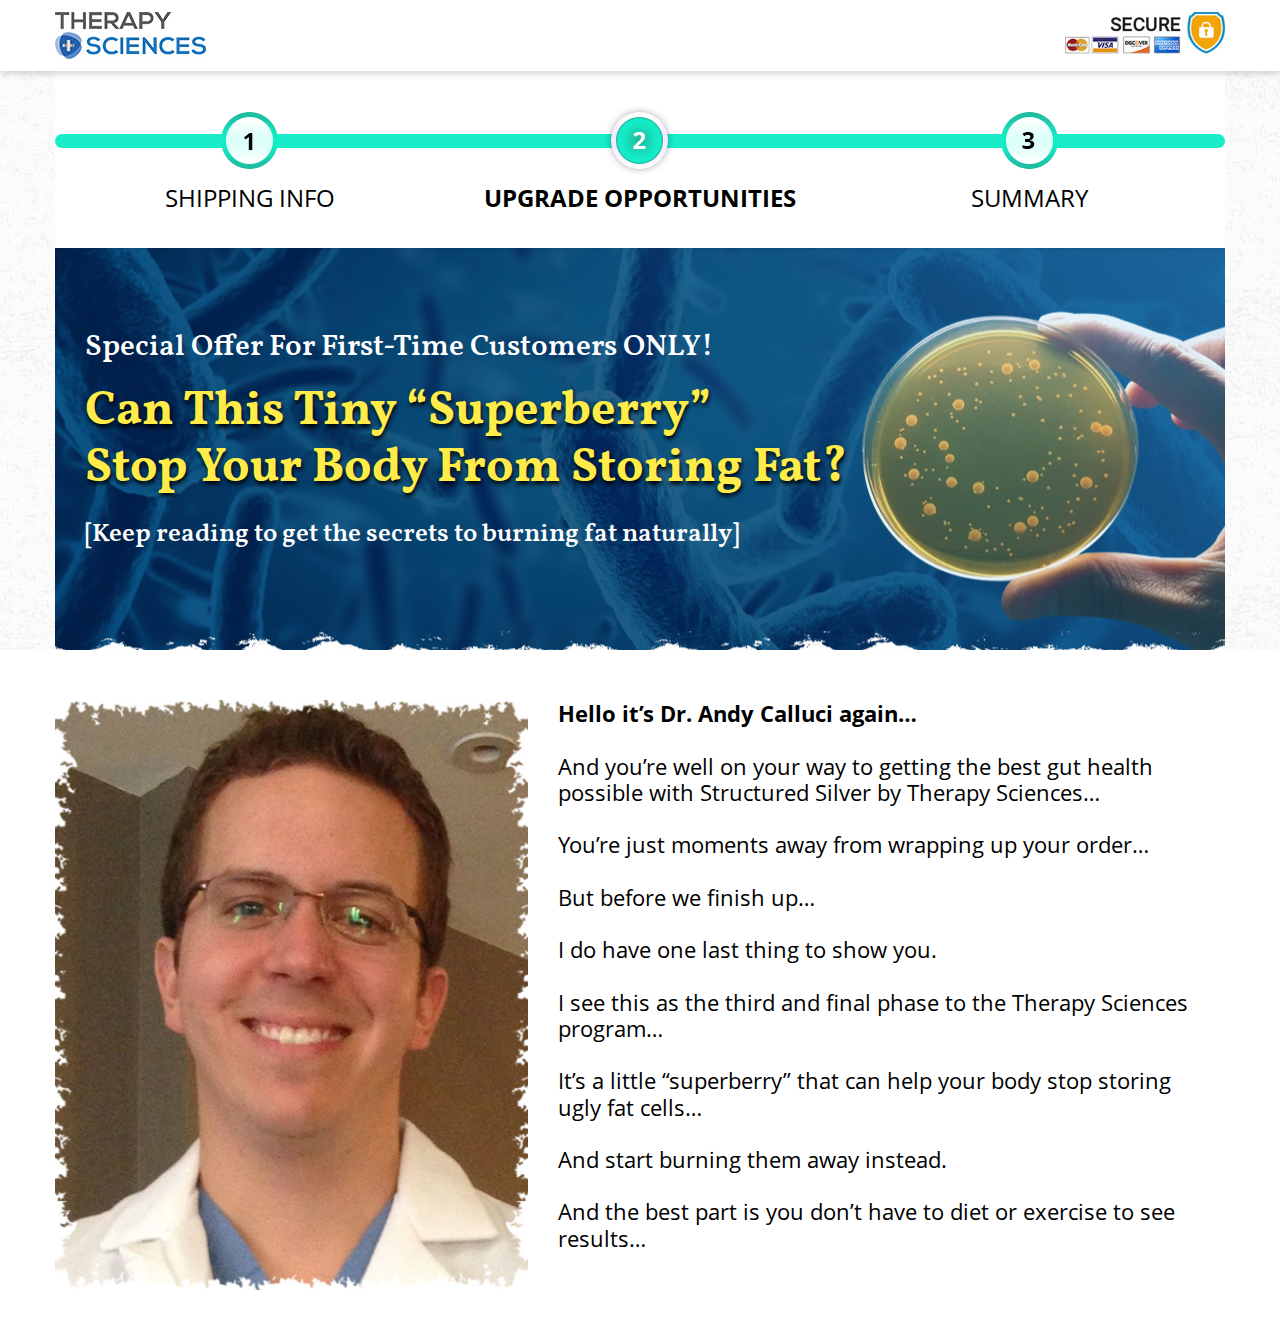
==== index-1.html @ 86eac399 "index-1 update" ====
<!DOCTYPE html>
<html>
<head>
	<title>Yacon Ease</title>
	<meta charset="utf-8">
	<meta http-equiv="X-UA-Compatible" content="IE=edge">
	<meta name="viewport" content="width=device-width, initial-scale=1">
	<meta name="robots" content="noindex,nofollow">
	<meta name="robots" content="noindex">
	<meta name="robots" content="nofollow"> 
	<link rel="icon" href="favicon.ico" type="image/x-icon">
	<link rel="stylesheet" href="assets/css/bootstrap.min.css">
	<link rel="stylesheet" href="common.css">
  <link rel="stylesheet" href="style-1.css">
  <link rel="stylesheet" href="style-2.css">
  <link rel="stylesheet" href="style-3.css">

</head>
<body> 


<header class="fl-hdr">
  <div class="container">
    <div class="row">
      <div class="col-sm-12">
        <div class="header-innr clearfix"> 
          <div class="hdr-left"> 
            <a class="hdr-logo" href="#">
              <img class="lazy" data-src="assets/images/logo.jpg" alt="Logo" src="assets/images/logo.jpg">
            </a>
          </div>
          <div class="hdr-rgt"> 
            <a class="secure-img">
              <img class="lazy" data-src="assets/images/hdr-secure-img.jpg" alt="Payment" src="assets/images/hdr-secure-img.jpg">
            </a>   
          </div> 
        </div>
      </div>
    </div>
  </div>
</header><!-- end of fl-hdr -->


<div class="fl-page-bdy-controller">


  <section class="fl-shipping-progress-bar plr-10"> 
    <div class="container">
      <div class="row">
        <div class="col-sm-12">
          <div class="fl-shipping clearfix text-center">
            <div class="fl-shipping-col">
              <img data-src="assets/images/progress-bar-img001.png" class="lazy">
              <h4>Shipping Info</h4>
            </div>
            <div class="fl-shipping-col two_sec">
              <img data-src="assets/images/progress-bar-img002.png" class="lazy">
              <h4>Upgrade Opportunities</h4>
            </div>
            <div class="fl-shipping-col">
              <img data-src="assets/images/progress-bar-img003.png" class="lazy">
              <h4>Summary</h4>
            </div>
          </div>          
        </div>        
      </div>
    </div>
  </section>

  <section class="fl-special-offer-sec"> 
    <div class="container">
      <div class="row">
        <div class="col-sm-12">
          <div class="special-offer-con-wrp">
            <div class="lazy special-offer-con" data-src="assets/images/special-offer-sec-bg.jpg"
            style="background-image: url('assets/images/special-offer-sec-bg.jpg');"> </div> 
            <div class="special-offer-dsc">
              <h4>Special Offer For First-Time Customers ONLY!</h4> 
              <h1>Can This Tiny “Superberry” <br /> Stop Your Body From Storing Fat?</h1>
              <span>[Keep reading to get the secrets to burning fat naturally]</span>               
            </div>          
          </div>  
        </div>
      </div>
    </div>
  </section><!-- end of first-time-offer-sec -->


  <section class="fl-content-sec-3-wrp plr-30">
    <div class="container">
      <div class="row">
        <div class="col-sm-12">
          <div class="fl-content-sec-3-innr clearfix">
            <div class="fl-content-sec-3-img">
              <img class="lazy" data-src="assets/images/doctor-img.jpg" src="assets/images/doctor-img.jpg">
            </div>
            <div class="fl-content-sec-3-des">
              <p><span>Hello it’s Dr. Andy Calluci again…</span></p>
              <p>And you’re well on your way to getting the best gut health possible with Structured Silver by Therapy Sciences…</p>
              <p>You’re just moments away from wrapping up your order…</p>
              <p>But before we finish up…</p>
              <p>I do have one last thing to show you.</p>
              <p>I see this as the third and final phase to the Therapy Sciences program…</p>
              <p>It’s a little “superberry” that can help your body stop storing ugly fat cells…</p>
              <p>And start burning them away instead.</p>
              <p>And the best part is you don’t have to diet or exercise to see results…</p>
            </div>
            <div class="fl-content-sec-3-full-w-des">
              
            </div>         
          </div>

        </div>
      </div>
    </div>
  </section><!-- end of fl-content-sec-3-wrp -->







</div><!-- end of fl-page-bdy-controller -->




<script src="assets/js/jquery.min.js"></script>
<script defer src="assets/js/lazyload.min.js"></script>
<script type="text/javascript">window.onload = function() {var newd1 = new LazyLoad({elements_selector: ".lazy"});}</script>
</body>
</html>
---- common.css ----
@font-face {
    font-family: 'OpenSans-Regular';
    src: url(assets/fonts/OpenSans-Regular/OpenSans-Regular.woff2) format('woff2'), 
    	 url(assets/fonts/OpenSans-Regular/OpenSans-Regular.woff) format('woff');
    font-weight: ;
    font-style: normal
}

@font-face {
    font-family: 'OpenSans-Semibold';
    src: url(assets/fonts/OpenSans-Semibold/OpenSans-Semibold.woff2) format('woff2'), 
         url(assets/fonts/OpenSans-Semibold/OpenSans-Semibold.woff) format('woff');
    font-weight: ;
    font-style: normal
}

@font-face {
    font-family: 'OpenSans-Bold';
    src: url(assets/fonts/OpenSans-Bold/OpenSans-Bold.woff2) format('woff2'), 
     	 url(assets/fonts/OpenSans-Bold/OpenSans-Bold.woff) format('woff');
    font-weight: ;
    font-style: normal
}

@font-face {
    font-family: 'Vollkorn-Semibold';
    src: url(assets/fonts/Vollkorn-Semibold/Vollkorn-Semibold.woff2) format('woff2'), 
         url(assets/fonts/Vollkorn-Semibold/Vollkorn-Semibold.woff) format('woff');
    font-weight: ;
    font-style: italic
}

@font-face {
    font-family: 'Vollkorn-Bold';
    src: url(assets/fonts/Vollkorn-Bold/Vollkorn-Bold.woff2) format('woff2'), 
    	 url(assets/fonts/Vollkorn-Bold/Vollkorn-Bold.woff) format('woff');
    font-weight: ;
    font-style: normal
}

@font-face {
    font-family: 'Merriweather-Black';
    src: url(assets/fonts/Merriweather-Black/Merriweather-Black.woff2) format('woff2'), 
    	 url(assets/fonts/Merriweather-Black/Merriweather-Black.woff) format('woff');
    font-weight: ;
    font-style: normal
}


@font-face {
    font-family: 'Barlow-Bold';
    src: url(assets/fonts/Barlow-Bold/barlow-bold-webfont.woff2) format('woff2'), 
    	 url(assets/fonts/Barlow-Bold/barlow-bold-webfont.woff) format('woff');
    font-weight:;
    font-style: normal
}
@font-face {
    font-family: 'BarlowCondensed-Regular';
    src: url(assets/fonts/BarlowCondensed-Regular/BarlowCondensed-Regular.woff2) format('woff2'), 
         url(assets/fonts/BarlowCondensed-Regular/BarlowCondensed-Regular.woff) format('woff');
    font-weight:;
    font-style: normal
}
@font-face {
    font-family: 'Barlow-Medium';
    src: url(assets/fonts/Barlow-Medium/Barlow-Medium.woff2) format('woff2'), 
         url(assets/fonts/Barlow-Medium/Barlow-Medium.woff) format('woff');
    font-weight:;
    font-style: normal
}
@font-face {
    font-family: 'Barlow-Extrabold';
    src: url(assets/fonts/Barlow-Medium/barlow-medium-webfont.woff2) format('woff2'), 
         url(assets/fonts/Barlow-Medium/barlow-medium-webfont.woff) format('woff');
    font-weight: ;
    font-style: normal
}


@font-face {
    font-family: 'BarlowCondensed-Bold';
    src: url(assets/fonts/BarlowCondensed-Bold/barlowcondensed-bold-webfont.woff2) format('woff2'), 
    	 url(assets/fonts/BarlowCondensed-Bold/barlowcondensed-bold-webfont.woff) format('woff');
    font-weight: ;
    font-style: normal
}

*,*:focus,.btn,.btn:focus {
    outline: 0!important;
    text-decoration: none
}
a,button,input {
    outline: 0;
    border: 0;
    -ms-transition: all .3s ease;
    -webkit-transition: all .3s ease;
    transition: all .3s ease
}
a,a:hover,a:focus,button:hover,button:focus {
    text-decoration: none;
    outline: 0
}
body {
    background: #fff;
    color: #000;
    font-size: 22px;
    line-height: 1.2;
    font-family: 'OpenSans-Regular';
    background: url(assets/images/body-bg.jpg)
}
img {
    max-width: 100%;
    height: auto
}
.ulc {
    margin: 0;
    padding: 0;
    list-style: none;
}
.overlay-link {
    position: absolute;
    left: 0;
    top: 0;
    right: 0;
    bottom: 0;
    z-index: 10
}
.container {
    max-width: 1200px;
    width: 100%
}
.hide-md {
    display: block!important
}
.show-md {
    display: none!important
}

.hide-sm {
    display: block!important
}
.show-sm {
    display: none!important
}
.hide-xs {
    display: block!important
}
.show-xs {
    display: none!important
}
p { margin-bottom: 26px }
a { word-wrap: break-word }

.plr-30 {
    padding-left: 30px!important;
    padding-right: 30px!important
}
.plr-20 {
    padding-left: 20px!important;
    padding-right: 20px!important
}
.plr-10 {
    padding-left: 10px!important;
    padding-right: 10px!important
}
.plr-5{
    padding-left: 5px!important;
    padding-right: 5px!important
}
.ye-page-bdy-controller {
    max-width: 1170px;
    margin: 0 auto;
    background: #fff
}
.ye-page-bdy-controller {
    -webkit-box-shadow: 0 5px 12px 0 rgba(180, 179, 179, 1);
    -moz-box-shadow: 0 5px 12px 0 rgba(180, 179, 179, 1);
    box-shadow: 0 5px 12px 0 rgba(180, 179, 179, 1)
}
h1 {
    font-size: 48px
}
h2 {
    font-size: 45px
}
h3 {
    font-size: 40px
}
h4 {
    font-size: 30px
}
h5 {
    font-size: 25px
}

.h1,.h2,.h3,.h4,.h5,.h6,h1,h2,h3,h4,h5,h6 {
    margin-top: 0;
    line-height: 1.2;
}
---- style-1.css ----
header.fl-hdr {
    background: #fff;
    -ms-transition: all 0.5s ease;
    -webkit-transition: all 0.5s ease;
    transition: all 0.5s ease;
    -ms-box-shadow: 0 3px 6px 0 rgba(0, 0, 0, .16);
    -webkit-box-shadow: 0 3px 6px 0 rgba(0, 0, 0, .16);
    box-shadow: 0 3px 6px 0 rgba(0, 0, 0, .16);
    position: relative;
    z-index: 5
}
.header-innr {
    background: #fff;
    padding: 12px 0
}
.hdr-left,
.hdr-rgt {
    width: 50%;
    float: left
}
.hdr-left {
    padding-right: 30px
}
.hdr-rgt {
    text-align: right
}
.hdr-logo,
.secure-img{
    display: inline-block;
    vertical-align: baseline;
    max-width: 160px
}
.header .secure-img {
    max-width: 225px
}
.fl-hdr img{
    width: 100%
}
.fl-shipping {
    padding-bottom: 25px;
    background: #fff;
    box-sizing: border-box;
    position: relative
}
.fl-shipping img {
    display: inline-block;
    position: relative;
    top: 41px;
    width: 57px;
    height: 57px
}
.fl-shipping .two_sec img {
    top: 34px;
    width: 71px;
    height: 71px
}
.fl-shipping-col {
    width: 33.333%;
    float: left;
    padding-left: 7px;
    padding-right: 7px
}
.fl-shipping h4 {
    color: #000;
    font-family: 'OpenSans-Regular';
    text-transform: uppercase;
    font-size: 24px;
    margin-top: 56px;
    width: 100%
}
.fl-shipping .two_sec>h4 {
    font-family: 'OpenSans-Bold';
    margin-top: 42px
}

.fl-shipping:before {
    content: "";
    height: 14px;
    width: 100%;
    position: absolute;
    background: #18ecc8;
    left: 0;
    right: 0;
    border-radius: 50px;
    top: 63px
}
.special-offer-con-wrp {
    font-family: 'Vollkorn-Semibold';
    position: relative;
    text-align: left;
    padding: 82px 365px 90px 30px;
    color: #fff;
    z-index: 1
}
.special-offer-con {
    position: absolute;
    top: 0;
    bottom: 0;
    left: 0;
    right: 0;
    background-repeat: no-repeat!important;
    background-size: cover!important;
    background-position: center center!important;
    z-index: 2
}
.special-offer-dsc{
    position: relative;
    z-index: 3
}
.special-offer-con-wrp h4 {
    color:#fff;
    margin-bottom: 18px;
}
.special-offer-con-wrp h1 {
    font-family: 'Vollkorn-Bold';
    color: #ffec49;
    margin-bottom: 20px;
    text-shadow: 1px 3px 4px #000;
    line-height: 1.2;
}
.special-offer-con-wrp span {
    font-size: 26px;
    display: inline-block;
    vertical-align: baseline;
    margin-bottom: 10px;
}
.fl-content-sec-3-wrp{
    padding:50px 0;
    background: #fff;
}

.fl-content-sec-3-img{
    width: 40.43%;
    float: left;
}
.fl-content-sec-3-des{
    width: 59.57%;
    float: left; 
    padding-left: 30px;  
    padding-right: 25px; 
}
.fl-content-sec-3-wrp img{
    width: 100%;
    height: auto;
}
.fl-content-sec-3-wrp p{

}

.fl-content-sec-3-wrp p span{
    font-family: 'OpenSans-Bold';
}
---- style-3.css ----
.fl-ftr-top-sec{
    
}
.thank-you-line{
    text-align: center;
}
.fl-ftr-top-sec-rgt-img{
    text-align: right;
}
.fl-ftr-top-sec-rgt-img img{
    margin-top: -10px;
}
.fl-ftr-top-sec strong{
    display: block;
    text-decoration: underline;
    color: #0055e3;
    font-family: 'OpenSans-Semibold';
    padding-bottom: 50px;
    padding-top: 20px;
    font-size: 18px;
    line-height: 22px;
}
.fl-ftr-top-sec ul li a{
    color: #000000;
}
.fl-ftr-top-sec ul li{
    padding-bottom: 45px;
}
.fl-ftr-top-sec ul li sup{
    display: inline-block;
    vertical-align: baseline;
    padding-right: 4px;
}
.fl-pkg-sec-ftr-des{
    padding-top: 65px;
    text-align: left;
    padding-bottom: 24px;
}
.pkg-area-con{
}
.pkg-area-con-bg{
    padding: 60px 0 50px;
    background-size: cover!important;
    background-position: center center;
}
.fl-pkg-sec-hdr{
    text-align: center;
    color: #fff;
}
.fl-pkg-sec-hdr h2{
    font-family: 'Merriweather-Black';
    margin-bottom: 85px;
    margin-top: 0;
    color: #000;
}
.fl-pkg-grd-controller > ul > li{
    float: left;
    width: 33.333%;
    padding: 0 10px;
}

.fl-pkg-grd-col-btm-bdr{
    background: #097298;
    border-radius: 8px;
    padding-bottom: 4px;
-webkit-box-shadow: 0px 0px 7px 1px rgba(207,205,205,1);
-moz-box-shadow: 0px 0px 7px 1px rgba(207,205,205,1);
box-shadow: 0px 0px 7px 1px rgba(207,205,205,1);
}
.fl-pkg-grd-col{
    padding-bottom: 5px;
    position: relative;
}
.fl-pkg-grd-controller > ul > li:nth-child(2) .fl-pkg-grd-col-btm-bdr{
    margin-top: -45px;
}
.fl-pkg-grd-controller > ul > li:nth-child(2) .fl-pkg-grd-col-btm-bdr{
    background: #d50001;
}
.fl-pkg-grd-controller > ul > li:nth-child(3) .fl-pkg-grd-col-btm-bdr{
    background: #1dad94;
}
.fl-pkg-grd-controller > ul > li:nth-child(2) .fl-pkg-grd-col{
    padding-bottom: 10px;
}
.fl-pkg-grd-controller > ul > li:nth-child(2) .fl-pkg-grd-ftr ul{
    padding-top: 10px;
}
.fl-pkg-grd-controller > ul > li:nth-child(2) .fl-pkg-price{
    margin-bottom: 20px;
}
.fl-pkg-grd-controller > ul > li:nth-child(2) .fl-pkg-grd-col-fea-img{
    padding-bottom: 20px;
    padding-top: 45px;
}
.fl-pkg-grd-controller > ul > li:nth-child(2) .fl-pkg-grd-ftr{
    padding-top: 25px;
}
.fl-pkg-grd-col-hdr{
    border-radius: 5px 5px 0 0;
}
.fl-pkg-grd-col-hdr span,.fl-pkg-grd-col-hdr strong{
    display: block;
}
.fl-pkg-grd-col-hdr{
    text-transform: uppercase;
    text-align: center;
    color: #fff;
    background-repeat: repeat-x!important;
    background-size: cover!important;
}
.fl-pkg-grd-col-hdr span{
    font-size: 32px;
    line-height: 36px;
    font-family: 'BarlowCondensed-Bold';
    padding: 20px 10px 30px;
    background-repeat: repeat-x!important;
    border-radius: 5px 5px 0 0;
}
.fl-pkg-grd-col-hdr strong{
    padding: 0 10px 12px 10px;
    font-size: 40px;
    line-height: 45px;
    font-family: 'BarlowCondensed-Bold';
    text-shadow: 0px 2px #595653;
}
.fl-pkg-grd-col-fea-img{
    margin: 0 auto;
    position: relative;
    display: table;
    padding: 28px 15px 15px;
}
.fl-pkg-grd-col-fea-img div{
    display: inline-block;
    vertical-align: baseline;
}
.fl-pkg-grd-col-fea-img span{
    position: absolute;
    right: 15px;
    top: 33px;
}
.order3 .fl-pkg-grd-col-fea-img span{
    right: -37px;
}
.order1 .fl-pkg-grd-col-fea-img span {
    top: 70px;
    right: 32px;
}
.fl-pkg-grd-col{
    background: #f7f7f7;
    border: 3px solid #fff;
    border-radius: 8px;
}
.fl-pkg-price{
    position: relative;
    text-align: center;
    display: inline-block;
    vertical-align: baseline;
    padding: 0 76px 0 28px;
    margin-bottom: 10px;
}
.fl-pkg-price:before {
    content: "$";
    position: absolute;
    left: 3px;
    top: -7px;
    font-size: 42px;
    line-height: 100%;
    font-family: 'Barlow-Bold';
    margin-right: 2px;
}
.fl-pkg-price:after{
    content: "";
    position: absolute;
    width: 7px;
    height: 7px;
    background: #000;
    border-radius: 100%;
    font-family: 'Barlow-Bold';
    margin-right: 2px;
    right: 63px;
    top: 50%;
    transform: translateY(-50%);
    -ms-transform: translateY(-50%);
    -webkit-transform: translateY(-50%);
}
.fl-pkg-price strong {
    font-size: 68px;
    line-height: 58px;
    font-weight: normal;
    font-family: 'Barlow-Bold';
    display: inline-block;
}
.fl-pkg-price sup {
    position: absolute;
    right: 16px;
    font-size: 40px;
    font-family: 'Barlow-Bold';
    top: -1px;
    line-height: 100%;
}
.fl-pkg-price sub {
    position: absolute;
    right: -5px;
    font-size: 38px;
    bottom: 9px;
    font-family: 'BarlowCondensed-Regular';
}
.fl-creditcards{
    padding-left: 8px;
    padding-top: 5px;
}
.fl-footer-wrap{
    background-color: #0f1314;
    color: #fff;
    text-align: center;
    padding: 55px 0 65px;
    font-size: 14px;
    line-height: 19px;
}
.fl-footer-wrap p{
    font-size: 14px;
    line-height: 19px;
    margin-bottom: 0;
}
.fl-ftr-nav ul{
    padding-bottom: 20px;
}
.fl-ftr-nav ul li,.fl-ftr-nav ul li a{
    display: inline-block;
    vertical-align: baseline;
}
.fl-ftr-nav ul li{
    font-size: 18px;
    line-height: 20px;
}
.fl-ftr-nav ul li:first-child{
    padding-left: 0;
}
.fl-ftr-nav ul li:last-child{
    padding-right: 0;
}
.fl-ftr-nav ul li a{
    color: inherit;
}
.fl-ftr-nav ul li a:hover,.fl-ftr-top-sec ul li a:hover{
    opacity: .7;
}
.fl-pkg-grd-ftr{
        padding-left: 10px;
        padding-right: 10px;
        display: table;
        margin: 0 auto;
    padding-top: 20px;
}
.fl-add-to-cart-btn-img{
    margin-bottom: 15px;
}

.fl-add-to-cart-btn-img a{
    display: inline-block;
    vertical-align: baseline;
}
.fl-pkg-grd-ftr ul li{
    position: relative;
    padding: 3px 0 15px 40px;
    font-size: 16px;
    line-height: 18px;
    text-transform: uppercase;
    font-family: 'Barlow-Medium';
}
.fl-pkg-grd-ftr ul li em{
    position: absolute;
    left: 0;
    top: 0;
}
.fl-copyright{
    padding-bottom: 35px;
}
.fl-ftr-nav ul li{
    padding: 0 25px;
    position: relative;
}
.fl-ftr-nav ul li:not(:last-child):after{
    content: "";
    width: 1px;
    height: 14px;
    position: absolute;
    left: 100%;
    margin-left: -1px;
    background: #fff;
    top: 50%;
    transform: translateY(-50%);
    -ms-transform: translateY(-50%);
    -webkit-transform: translateY(-50%);
}
.fl-ftr-des{
    color: #6a6a6a;
}
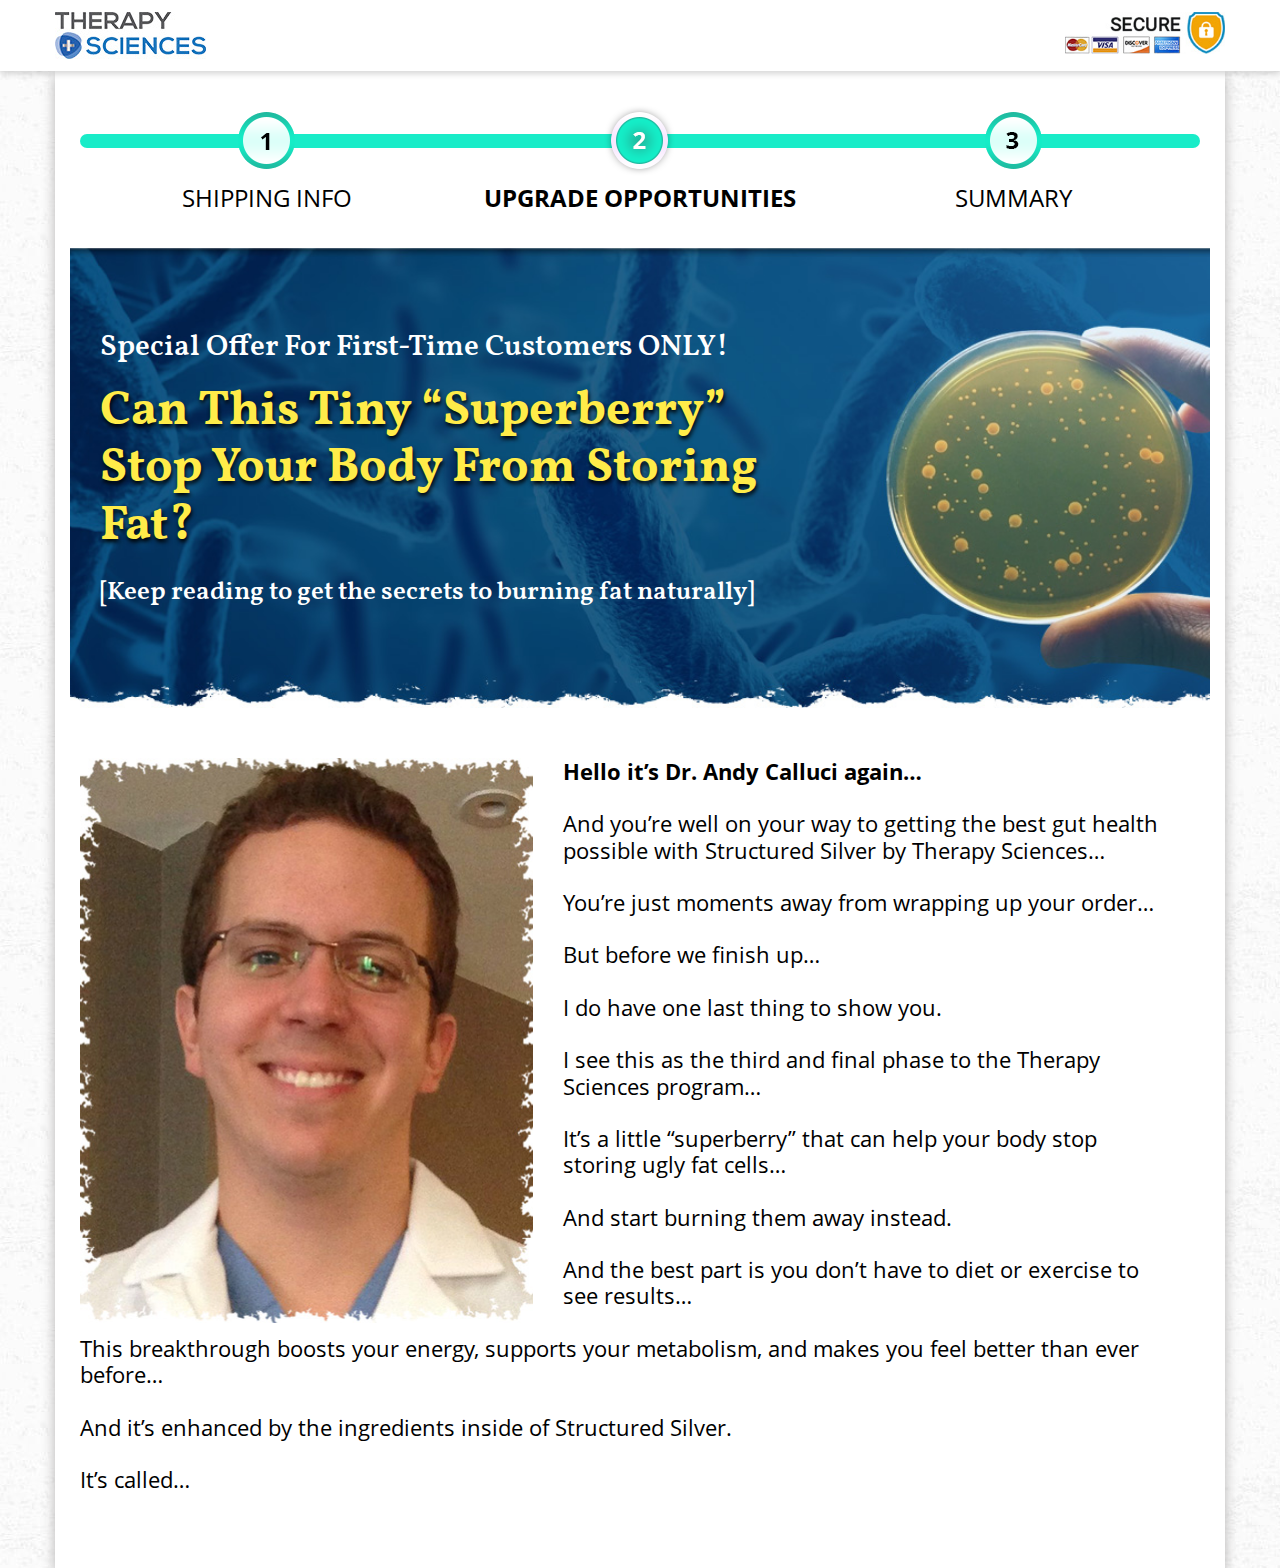
==== commit ad12eeb8: "common" ====
--- a/index-1.html
+++ b/index-1.html
@@ -86,7 +86,7 @@
   </section><!-- end of first-time-offer-sec -->
 
 
-  <section class="fl-content-sec-3-wrp plr-30">
+  <section class="fl-content-sec-3-wrp plr-10">
     <div class="container">
       <div class="row">
         <div class="col-sm-12">
@@ -106,10 +106,11 @@
               <p>And the best part is you don’t have to diet or exercise to see results…</p>
             </div>
             <div class="fl-content-sec-3-full-w-des">
-              
+              <p>This breakthrough boosts your energy, supports your metabolism, and makes you feel better than ever before…</p>
+              <p>And it’s enhanced by the ingredients inside of Structured Silver.</p>
+              <p>It’s called…</p>
             </div>         
           </div>
-
         </div>
       </div>
     </div>
--- a/common.css
+++ b/common.css
@@ -167,12 +167,10 @@
     padding-left: 5px!important;
     padding-right: 5px!important
 }
-.ye-page-bdy-controller {
+.fl-page-bdy-controller{
     max-width: 1170px;
     margin: 0 auto;
-    background: #fff
-}
-.ye-page-bdy-controller {
+    background: #fff;
     -webkit-box-shadow: 0 5px 12px 0 rgba(180, 179, 179, 1);
     -moz-box-shadow: 0 5px 12px 0 rgba(180, 179, 179, 1);
     box-shadow: 0 5px 12px 0 rgba(180, 179, 179, 1)
--- a/style-1.css
+++ b/style-1.css
@@ -151,9 +151,13 @@
     font-family: 'OpenSans-Bold';
 }
 
+.fl-content-sec-3-full-w-des{
+
+}
+.fl-content-sec-3-full-w-des {
+    
+}
 
 
 
 
-
-
--- a/style-3.css
+++ b/style-3.css
@@ -116,6 +116,13 @@
     padding: 20px 10px 30px;
     background-repeat: repeat-x!important;
     border-radius: 5px 5px 0 0;
+    text-shadow: 0px 2px #019bd4;
+}
+.order1 .fl-pkg-grd-col-hdr span{
+    text-shadow: 0px 2px #b82121;
+}
+.order2 .fl-pkg-grd-col-hdr span{
+    text-shadow: 0px 2px #27caae;
 }
 .fl-pkg-grd-col-hdr strong{
     padding: 0 10px 12px 10px;
@@ -296,4 +303,5 @@
 }
 .fl-ftr-des{
     color: #6a6a6a;
-}
+    padding: 0 10px;
+}
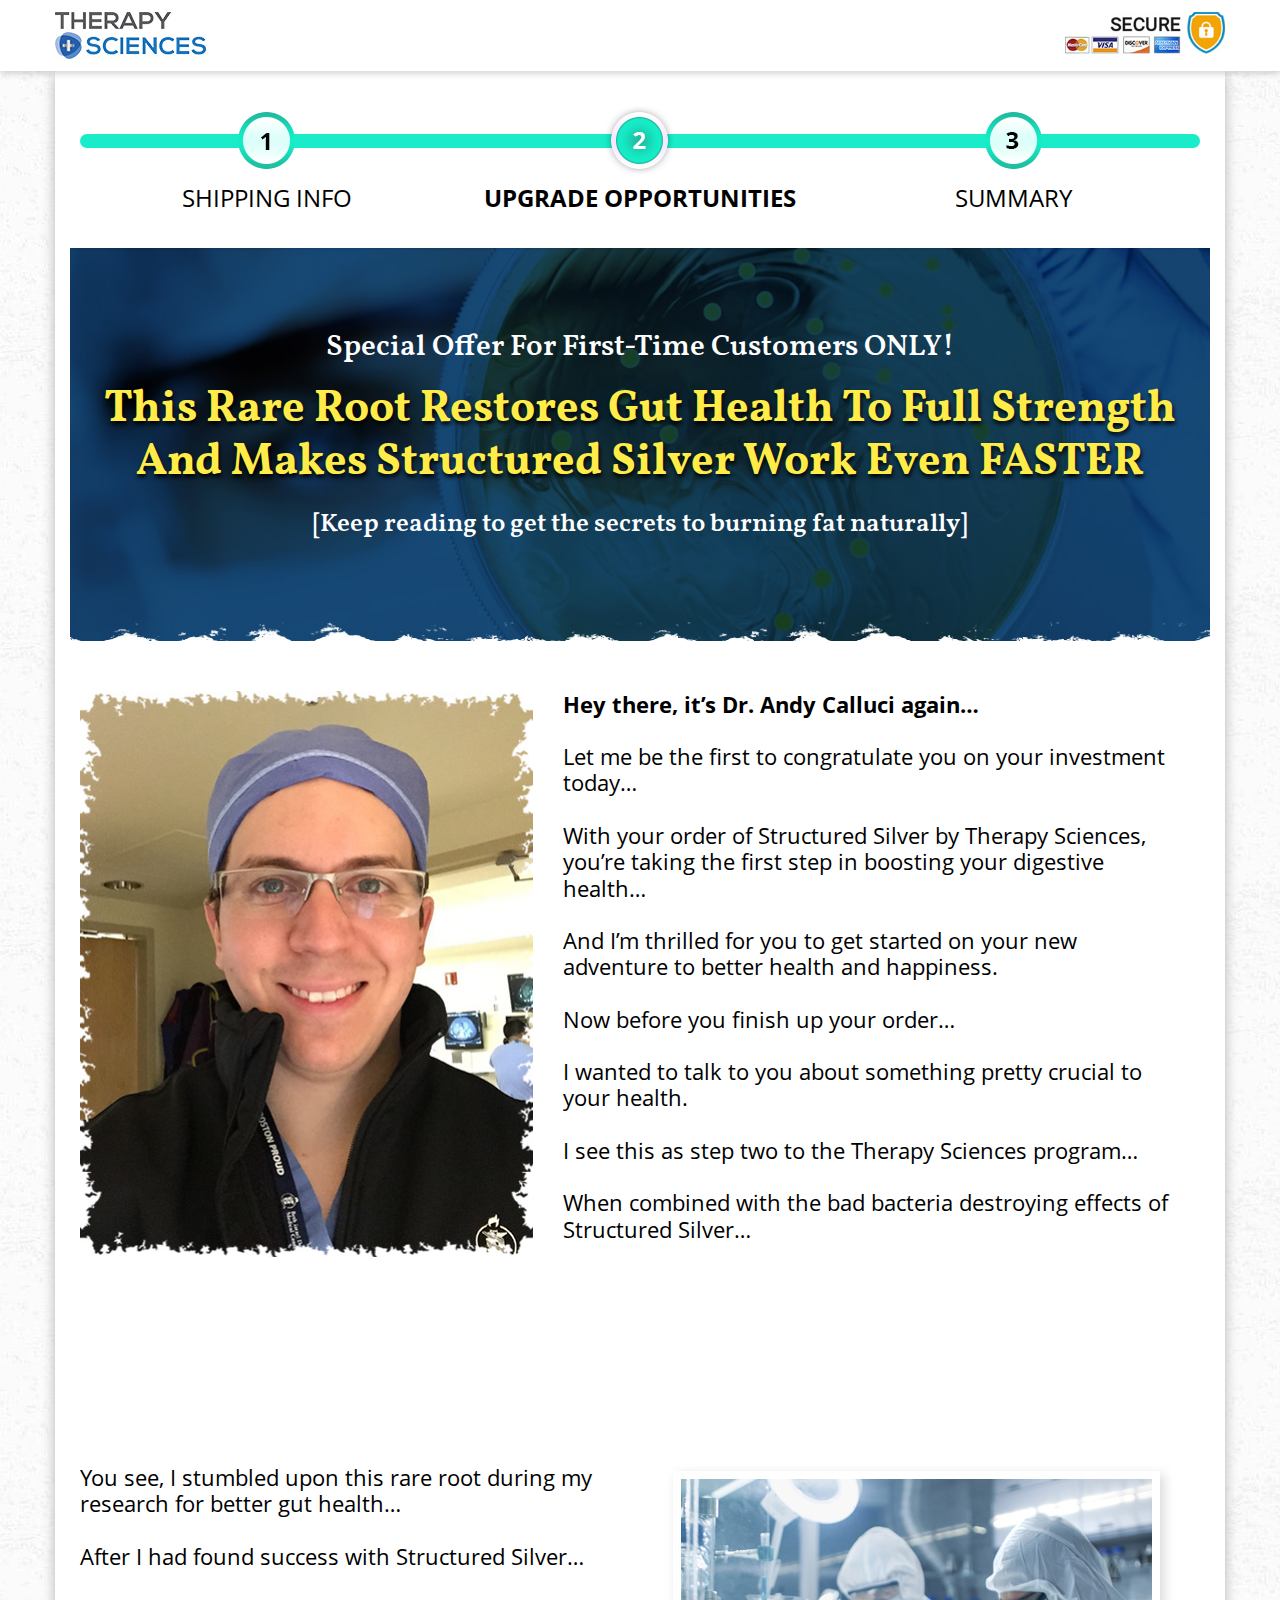
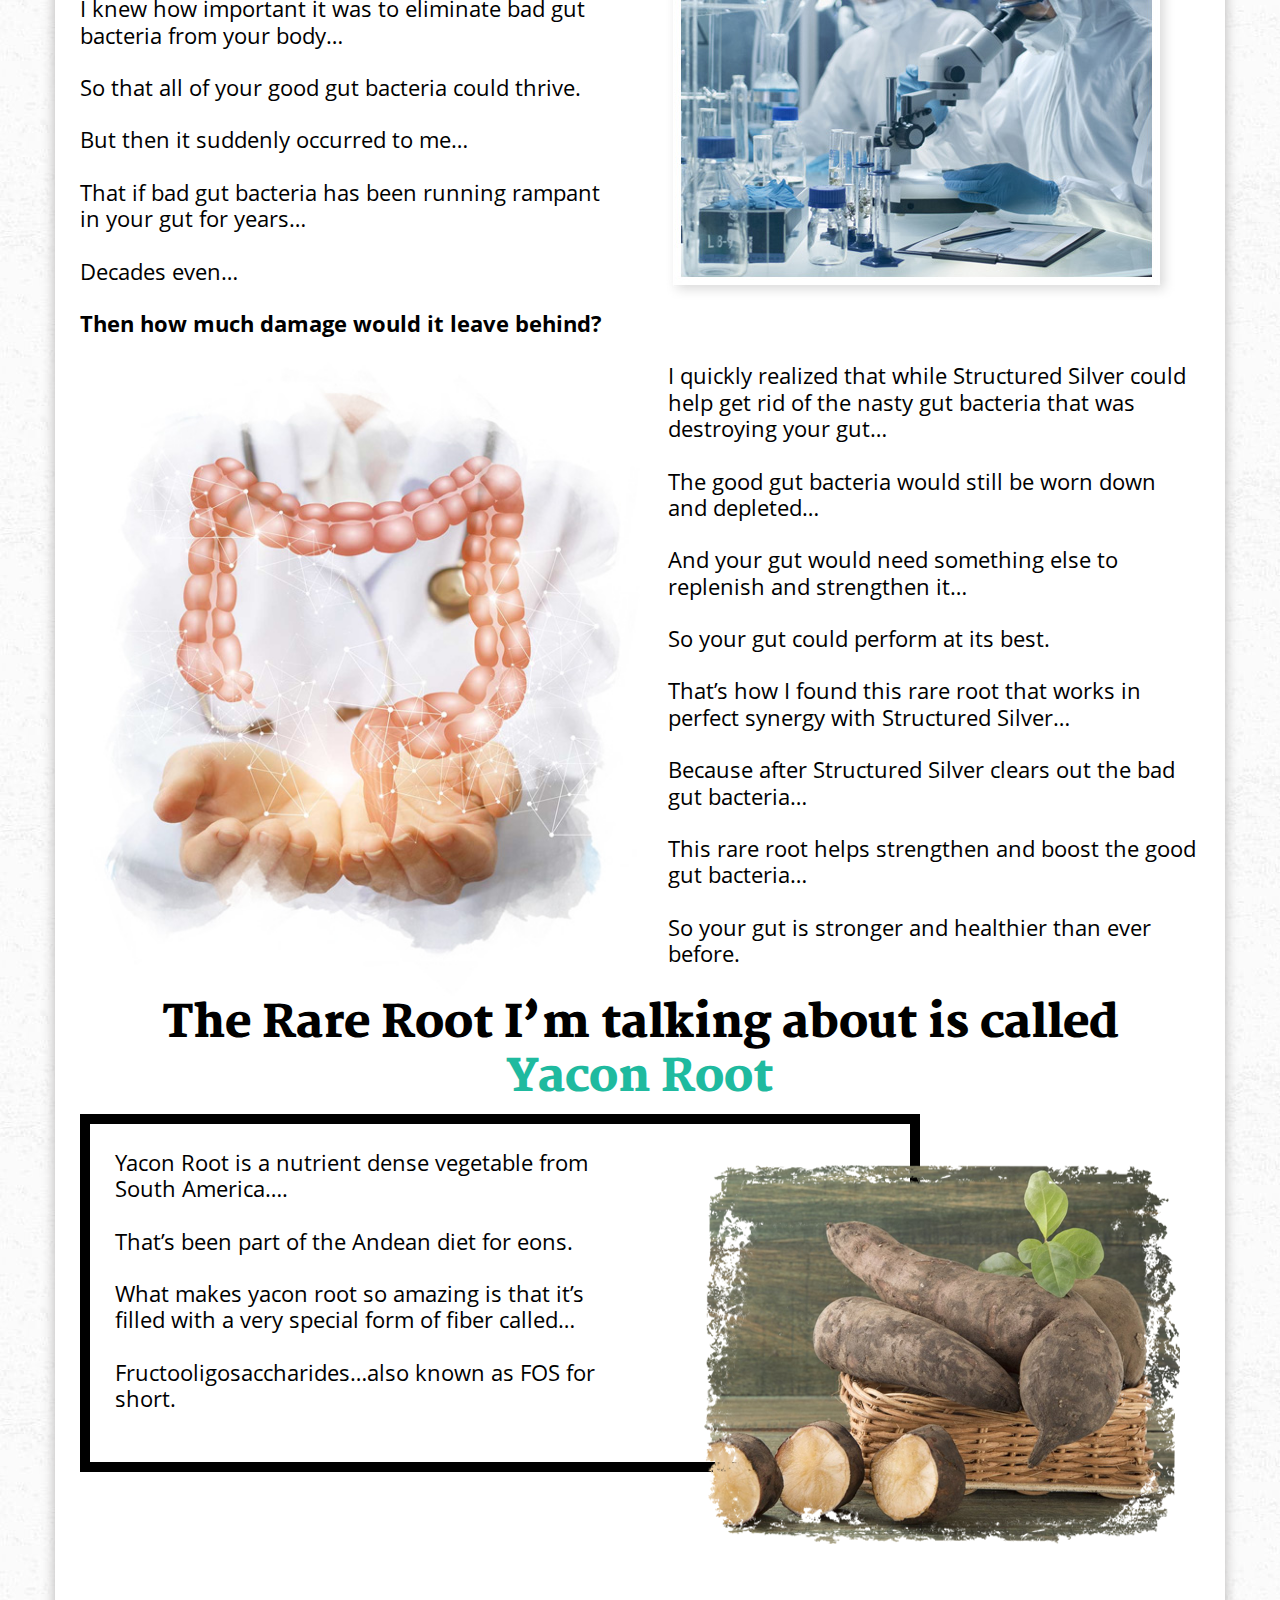
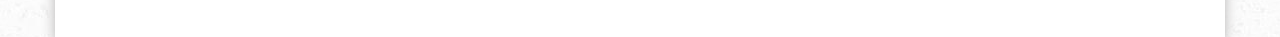
==== commit 02e042ae: "desktop done" ====
--- a/index-1.html
+++ b/index-1.html
@@ -76,7 +76,7 @@
             style="background-image: url('assets/images/special-offer-sec-bg.jpg');"> </div> 
             <div class="special-offer-dsc">
               <h4>Special Offer For First-Time Customers ONLY!</h4> 
-              <h1>Can This Tiny “Superberry” <br /> Stop Your Body From Storing Fat?</h1>
+              <h2>This Rare Root Restores Gut Health To Full Strength<br/> And Makes Structured Silver Work Even FASTER</h2>
               <span>[Keep reading to get the secrets to burning fat naturally]</span>               
             </div>          
           </div>  
@@ -95,20 +95,14 @@
               <img class="lazy" data-src="assets/images/doctor-img.jpg" src="assets/images/doctor-img.jpg">
             </div>
             <div class="fl-content-sec-3-des">
-              <p><span>Hello it’s Dr. Andy Calluci again…</span></p>
-              <p>And you’re well on your way to getting the best gut health possible with Structured Silver by Therapy Sciences…</p>
-              <p>You’re just moments away from wrapping up your order…</p>
-              <p>But before we finish up…</p>
-              <p>I do have one last thing to show you.</p>
-              <p>I see this as the third and final phase to the Therapy Sciences program…</p>
-              <p>It’s a little “superberry” that can help your body stop storing ugly fat cells…</p>
-              <p>And start burning them away instead.</p>
-              <p>And the best part is you don’t have to diet or exercise to see results…</p>
-            </div>
-            <div class="fl-content-sec-3-full-w-des">
-              <p>This breakthrough boosts your energy, supports your metabolism, and makes you feel better than ever before…</p>
-              <p>And it’s enhanced by the ingredients inside of Structured Silver.</p>
-              <p>It’s called…</p>
+              <p><span>Hey there, it’s Dr. Andy Calluci again…</span></p>
+              <p>Let me be the first to congratulate you on your investment today…</p>
+              <p>With your order of Structured Silver by Therapy Sciences, you’re taking the first step in boosting your digestive health…</p>
+              <p>And I’m thrilled for you to get started on your new adventure to better health and happiness.</p>
+              <p>Now before you finish up your order…</p>
+              <p>I wanted to talk to you about something pretty crucial to your health.</p>
+              <p>I see this as step two to the Therapy Sciences program…</p>
+              <p>When combined with the bad bacteria destroying effects of Structured Silver…</p>
             </div>         
           </div>
         </div>
@@ -117,9 +111,82 @@
   </section><!-- end of fl-content-sec-3-wrp -->
 
 
-
-
-
+  <section class="fl-content-sec-4-wrp plr-10">
+    <div class="container">
+      <div class="row">
+        <div class="col-sm-12">
+          <div class="fl-content-sec-4-innr clearfix">
+            <div class="fl-content-sec-4-head lazy" data-src="assets/images/headding-bg-1.jpg">
+              <h3>It SUPERCHARGES your results for a healthier gut…<br/>…faster than you ever thought possible!</h3>
+            </div>
+
+            <div class="fl-supercharges-two-part">
+              <ul class="ulc">
+                <li class="clearfix">
+                  <div class="fl-supercharges-img text-center">
+                    <img class="lazy" data-src="assets/images/fl-supercharges-img-001.jpg" src="assets/images/fl-supercharges-img-001.jpg" alt="">
+                  </div>
+                  <div class="fl-supercharges-des">
+                    <p>You see, I stumbled upon this rare root during my research for better gut health…</p>
+                    <p>After I had found success with Structured Silver…</p>
+                    <p>I knew how important it was to eliminate bad gut bacteria from your body…</p>
+                    <p>So that all of your good gut bacteria could thrive.</p>
+                    <p>But then it suddenly occurred to me…</p>
+                    <p>That if bad gut bacteria has been running rampant in your gut for years…</p>
+                    <p>Decades even…</p>
+                    <p><span class="lazy fl-txt-line-bg" data-src="assets/images/txt-line-bg-002.png">Then how much damage would it leave behind?</span></p>
+                  </div>       
+                </li>
+                <li class="clearfix">
+                  <div class="fl-supercharges-img text-center">
+                    <img class="lazy" data-src="assets/images/fl-supercharges-img-002.jpg" src="assets/images/fl-supercharges-img-002.jpg" alt="">
+                  </div>
+                  <div class="fl-supercharges-des">
+                    <p>I quickly realized that while Structured Silver could help get rid of the nasty gut bacteria that was destroying your gut…</p>
+                    <p>The good gut bacteria would still be worn down and depleted…</p>
+                    <p>And your gut would need something else to replenish and strengthen it…</p>
+                    <p>So your gut could perform at its best.</p>
+                    <p>That’s how I found this rare root that works in perfect synergy with Structured Silver…</p>
+                    <p>Because after Structured Silver clears out the bad gut bacteria…</p>
+                    <p>This rare root helps strengthen and boost the good gut bacteria…</p>
+                    <p>So your gut is stronger and healthier than ever before.</p>    
+                  </div>       
+                </li>
+              </ul>
+            </div>
+          </div>
+        </div>
+      </div>
+    </div>
+  </section><!-- end of fl-content-sec-3-wrp -->
+
+  <section class="fl-content-sec-5-wrp plr-10">
+    <div class="container">
+      <div class="row">
+        <div class="col-sm-12">
+          <div class="rare-root-head text-center">
+            <h2>The Rare Root I’m talking about is called <br/> <span>Yacon Root</span></h2>  
+          </div>
+          
+          <div class="rare-root-feature-wrp">
+            <ul class="ulc">
+              <li class="clearfix rare-root-feature">
+                <div class="rare-root-feature-des">
+                  <p>Yacon Root is a nutrient dense vegetable from South America….</p>
+                  <p>That’s been part of the Andean diet for eons.</p>
+                  <p>What makes yacon root so amazing is that it’s filled with a very special form of fiber called…</p>
+                  <p>Fructooligosaccharides…also known as FOS for short.</p>
+                </div>
+                <img class="lazy" data-src="assets/images/rare-root-feature-001.png" src="assets/images/rare-root-feature-001.png" alt="">
+              </li>
+            </ul>
+          </div>
+
+          
+        </div>
+      </div>
+    </div>
+  </section><!-- end of fl-content-sec-3-wrp -->
 
 
 </div><!-- end of fl-page-bdy-controller -->
--- a/common.css
+++ b/common.css
@@ -167,6 +167,9 @@
     padding-left: 5px!important;
     padding-right: 5px!important
 }
+.dst-ml-15 {
+    margin-left: -15px;
+}
 .fl-page-bdy-controller{
     max-width: 1170px;
     margin: 0 auto;
--- a/style-1.css
+++ b/style-1.css
@@ -87,8 +87,8 @@
 .special-offer-con-wrp {
     font-family: 'Vollkorn-Semibold';
     position: relative;
-    text-align: left;
-    padding: 82px 365px 90px 30px;
+    text-align: center;
+    padding: 82px 20px 90px;
     color: #fff;
     z-index: 1
 }
@@ -111,8 +111,9 @@
     color:#fff;
     margin-bottom: 18px;
 }
-.special-offer-con-wrp h1 {
+.special-offer-con-wrp h2 {
     font-family: 'Vollkorn-Bold';
+    font-size: 44px;
     color: #ffec49;
     margin-bottom: 20px;
     text-shadow: 1px 3px 4px #000;
@@ -158,6 +159,161 @@
     
 }
 
-
-
-
+p .fl-txt-line-bg{
+    font-family: 'OpenSans-Bold';
+    display: inline-block;
+    vertical-align: baseline;
+    background-repeat: no-repeat!important;
+    background-position: center center!important;
+    background-size: cover!important;
+    margin-right: -15px;
+    margin-left: -15px;
+    padding-left: 15px;
+    padding-right: 15px;
+}
+.fl-content-sec-4-head{
+    background-repeat: no-repeat!important;
+    background-position: center center!important;
+    background-size: cover!important;
+    padding: 20px 0 30px;
+    border-radius: 4px;
+    text-align: center;
+    color:#fff;
+    font-family: 'Merriweather-Black';
+}
+.fl-content-sec-4-head h3{
+    margin-bottom: 0;
+}
+.ye-advanced-des p .fl-txt-line-bg {
+    margin-right: -8px;
+    margin-left: -8px;
+    padding-left: 8px;
+    padding-right: 8px;
+}
+.ye-advanced-des ul{
+
+}
+.ye-advanced-des li{
+    position: relative;
+    padding-left: 46px;
+    padding-bottom: 25px;
+}
+.ye-advanced-des li img{
+    position:absolute;
+    max-width: 30px;
+    width:100%;
+    top:0;
+    left: 0;
+}
+
+
+.fl-supercharges-img{
+    width:50%;
+    float: left;
+}
+
+.fl-supercharges-des{
+    width:50%;
+    float: left;
+    padding-left: 28px;
+}
+
+
+
+.fl-supercharges-two-part ul li:nth-child(2n+1) .fl-supercharges-img {
+    float: right;
+}
+.fl-supercharges-two-part ul li:nth-child(2n+1) .fl-supercharges-des {
+    padding-left: 0;
+    padding-right: 28px;
+}
+/*.fl-content-sec-4-wrp{
+    margin-bottom: 30px;
+    -webkit-box-shadow: 0px 4px 11px -5px rgba(0,0,0,0.75);
+    -moz-box-shadow: 0px 4px 11px -5px rgba(0,0,0,0.75);
+    box-shadow: 0px 4px 11px -5px rgba(0,0,0,0.75);
+}*/
+
+.rare-root-head h2{
+    font-family: 'Merriweather-Black';  
+}
+.rare-root-head h2 span{
+    color:#1fba9f;
+}
+.rare-root-feature-wrp{
+    padding-bottom: 145px;
+}
+.rare-root-feature-wrp ul li{
+    margin-bottom: 20px;
+    position: relative;
+}
+.rare-root-feature-wrp ul li .rare-root-feature-des{
+    width:75%;
+    float: left;
+    padding-top:25px;
+    padding-bottom: 25px;
+    padding-left: 25px;
+    padding-right: 275px;
+    border: 10px solid #000;
+    position: relative;
+    z-index: 2
+}
+
+.rare-root-feature-wrp ul li img{
+    position: absolute;
+    right:20px;
+    bottom:-20%; 
+    z-index: 3;
+}
+.rare-root-feature-wrp ul li:nth-child(2n+2) .rare-root-feature-des {
+    float: right;
+    padding-top:25px;
+    padding-bottom: 25px;
+    padding-left: 275px;
+    padding-right: 25px;
+}
+
+.rare-root-feature-wrp ul li:nth-child(2n+2) img{
+    position: absolute;
+    right:auto;
+    top:-20%; 
+    bottom:100%; 
+    left:20px;
+}
+
+
+
+
+
+
+
+
+
+
+
+
+
+
+
+
+
+
+
+
+
+
+
+
+
+
+
+
+
+
+
+
+
+
+
+
+
--- a/style-3.css
+++ b/style-3.css
@@ -1,6 +1,40 @@
-.fl-ftr-top-sec{
-    
-}
+.out-stock-sec{
+    padding-top: 60px;
+    padding-bottom: 20px;
+    background-size: cover!important;
+    background-position: center!important;
+    background-repeat: repeat-x!important;
+    color: #fff;
+}
+.out-stock-sec-hdr h2{
+    font-size: 40px;
+    font-family: 'Merriweather-Black';
+    text-align: center;
+    margin-bottom: 30px;
+}
+.out-stock-sec-grd-img-1{
+    padding-top: 10px;
+}
+.dft-text-module p span {
+    background-size: 100% 100%!important;
+    background-repeat: no-repeat!important;
+    background-position: center center;
+    background-size: contain;
+    display: inline-block;
+    vertical-align: baseline;
+    font-family: 'OpenSans-Bold';
+    color: #000;
+    padding: 2px 20px 4px 15px;
+}
+.dft-text-module p:last-child{
+    padding-bottom: 18px;
+}
+.dft-multiline-bg p {
+    margin-bottom: 0;
+}
+
+
+
 .thank-you-line{
     text-align: center;
 }
@@ -53,6 +87,23 @@
     margin-top: 0;
     color: #000;
 }
+.fl-pkg-sec-bg-hdr{
+    background-repeat: no-repeat!important;
+    background-size: cover!important;
+    background-position: center center!important;
+    border-radius: 10px 10px 0 0;
+    margin-bottom: 85px;
+    padding: 20px 20px 25px;
+}
+.fl-pkg-sec-bg-hdr h2{
+    font-family: 'Merriweather-Black';
+    margin-top: 0;
+    color: #fff;
+    text-align: center;   
+    margin-bottom: 0;
+}
+
+
 .fl-pkg-grd-controller > ul > li{
     float: left;
     width: 33.333%;
@@ -63,9 +114,9 @@
     background: #097298;
     border-radius: 8px;
     padding-bottom: 4px;
--webkit-box-shadow: 0px 0px 7px 1px rgba(207,205,205,1);
--moz-box-shadow: 0px 0px 7px 1px rgba(207,205,205,1);
-box-shadow: 0px 0px 7px 1px rgba(207,205,205,1);
+    -webkit-box-shadow: 0px 0px 7px 1px rgba(207,205,205,1);
+    -moz-box-shadow: 0px 0px 7px 1px rgba(207,205,205,1);
+    box-shadow: 0px 0px 7px 1px rgba(207,205,205,1);
 }
 .fl-pkg-grd-col{
     padding-bottom: 5px;
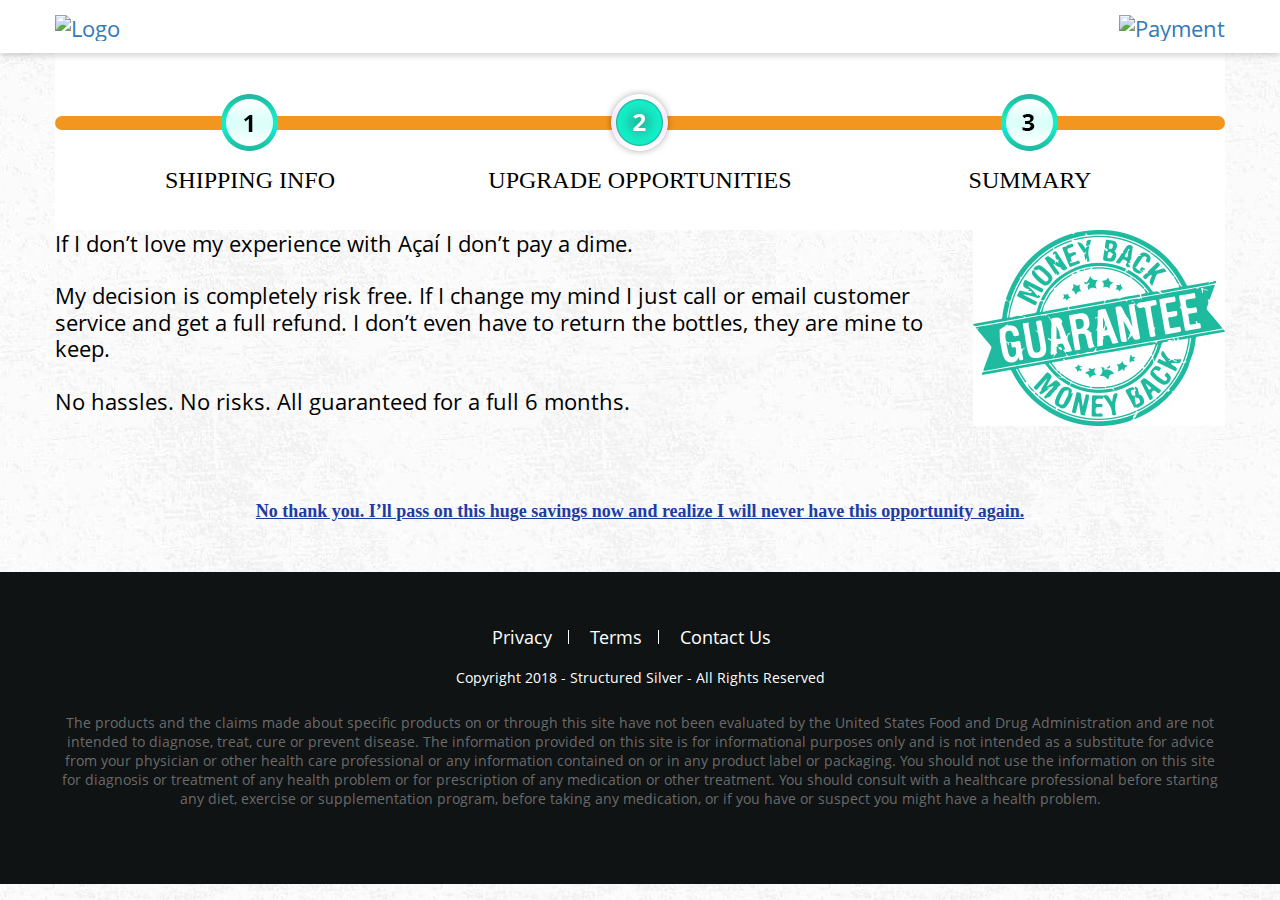
==== commit 9ef8c36c: "footer top" ====
--- a/index-1.html
+++ b/index-1.html
@@ -1,7 +1,7 @@
 <!DOCTYPE html>
 <html>
 <head>
-	<title>Yacon Ease</title>
+	<title>CurcuMax Upsell</title>
 	<meta charset="utf-8">
 	<meta http-equiv="X-UA-Compatible" content="IE=edge">
 	<meta name="viewport" content="width=device-width, initial-scale=1">
@@ -11,53 +11,55 @@
 	<link rel="icon" href="favicon.ico" type="image/x-icon">
 	<link rel="stylesheet" href="assets/css/bootstrap.min.css">
 	<link rel="stylesheet" href="common.css">
-  <link rel="stylesheet" href="style-1.css">
-  <link rel="stylesheet" href="style-2.css">
-  <link rel="stylesheet" href="style-3.css">
+  <link rel="stylesheet" href="style.css">
+	<link rel="stylesheet" href="style3.css">
 
 </head>
 <body> 
 
 
-<header class="fl-hdr">
+
+
+
+<header class="ye-hdr">
   <div class="container">
     <div class="row">
       <div class="col-sm-12">
         <div class="header-innr clearfix"> 
           <div class="hdr-left"> 
             <a class="hdr-logo" href="#">
-              <img class="lazy" data-src="assets/images/logo.jpg" alt="Logo" src="assets/images/logo.jpg">
+              <img class="lazy" data-src="assets/images/logo.png" alt="Logo" src="assets/images/logo.png">
             </a>
           </div>
           <div class="hdr-rgt"> 
             <a class="secure-img">
-              <img class="lazy" data-src="assets/images/hdr-secure-img.jpg" alt="Payment" src="assets/images/hdr-secure-img.jpg">
+              <img class="lazy" data-src="assets/images/hdr-secure-img.png" alt="Payment" src="assets/images/hdr-secure-img.png">
             </a>   
           </div> 
         </div>
       </div>
     </div>
   </div>
-</header><!-- end of fl-hdr -->
+</header><!-- end of ye-hdr -->
 
 
-<div class="fl-page-bdy-controller">
+<div class="ye-page-bdy-controller">
 
 
-  <section class="fl-shipping-progress-bar plr-10"> 
+  <section class="ye-shipping-progress-bar plr-10"> 
     <div class="container">
       <div class="row">
         <div class="col-sm-12">
-          <div class="fl-shipping clearfix text-center">
-            <div class="fl-shipping-col">
+          <div class="ye-shipping clearfix text-center">
+            <div class="ye-shipping-col">
               <img data-src="assets/images/progress-bar-img001.png" class="lazy">
               <h4>Shipping Info</h4>
             </div>
-            <div class="fl-shipping-col two_sec">
+            <div class="ye-shipping-col two_sec">
               <img data-src="assets/images/progress-bar-img002.png" class="lazy">
               <h4>Upgrade Opportunities</h4>
             </div>
-            <div class="fl-shipping-col">
+            <div class="ye-shipping-col">
               <img data-src="assets/images/progress-bar-img003.png" class="lazy">
               <h4>Summary</h4>
             </div>
@@ -67,129 +69,50 @@
     </div>
   </section>
 
-  <section class="fl-special-offer-sec"> 
+
+  <section class="yacon-ease-content-7 plr-10">
     <div class="container">
       <div class="row">
         <div class="col-sm-12">
-          <div class="special-offer-con-wrp">
-            <div class="lazy special-offer-con" data-src="assets/images/special-offer-sec-bg.jpg"
-            style="background-image: url('assets/images/special-offer-sec-bg.jpg');"> </div> 
-            <div class="special-offer-dsc">
-              <h4>Special Offer For First-Time Customers ONLY!</h4> 
-              <h2>This Rare Root Restores Gut Health To Full Strength<br/> And Makes Structured Silver Work Even FASTER</h2>
-              <span>[Keep reading to get the secrets to burning fat naturally]</span>               
-            </div>          
-          </div>  
+           <div class="ye-pkg-sec-ftr-des">
+              <p>If I don’t love my experience with Açaí <span class="lazy" data-src="assets/images/text-line-bg-lg.jpg" data-was-processed="true" style="background-image: url(&quot;assets/images/text-line-bg-lg.jpg&quot;);">Advanced then</span> I don’t pay a dime.</p> 
+              <p>My decision is completely risk free. If I change my mind I just call or email customer service and get a full refund. I don’t even have to return the bottles, they are mine to keep.</p>
+              <p>No hassles. No risks. All guaranteed for a full 6 months.</p>
+              <span><img class="lazy loaded" data-src="assets/images/ye-pkg-sec-ftr-img.jpg" src="assets/images/ye-pkg-sec-ftr-img.jpg" data-was-processed="true"></span>
+            </div>
+            <strong>No thank you. I’ll pass on this huge savings now and realize I will never have this opportunity again.</strong>
         </div>
       </div>
     </div>
-  </section><!-- end of first-time-offer-sec -->
+  </section>
 
 
-  <section class="fl-content-sec-3-wrp plr-10">
+  <footer class="ye-footer-wrap">
     <div class="container">
       <div class="row">
         <div class="col-sm-12">
-          <div class="fl-content-sec-3-innr clearfix">
-            <div class="fl-content-sec-3-img">
-              <img class="lazy" data-src="assets/images/doctor-img.jpg" src="assets/images/doctor-img.jpg">
+          <div class="ye-footer-inner">
+            <nav class="ye-ftr-nav">
+              <ul class="clearfix ulc">
+                <li><a href="#">Privacy</a></li>
+                <li><a href="#">Terms</a></li>
+                <li><a href="#">Contact Us</a></li>
+              </ul>
+            </nav>
+            <div class="ye-copyright">
+              <p>Copyright 2018 - Structured Silver - All Rights Reserved</p>
             </div>
-            <div class="fl-content-sec-3-des">
-              <p><span>Hey there, it’s Dr. Andy Calluci again…</span></p>
-              <p>Let me be the first to congratulate you on your investment today…</p>
-              <p>With your order of Structured Silver by Therapy Sciences, you’re taking the first step in boosting your digestive health…</p>
-              <p>And I’m thrilled for you to get started on your new adventure to better health and happiness.</p>
-              <p>Now before you finish up your order…</p>
-              <p>I wanted to talk to you about something pretty crucial to your health.</p>
-              <p>I see this as step two to the Therapy Sciences program…</p>
-              <p>When combined with the bad bacteria destroying effects of Structured Silver…</p>
-            </div>         
-          </div>
-        </div>
-      </div>
-    </div>
-  </section><!-- end of fl-content-sec-3-wrp -->
-
-
-  <section class="fl-content-sec-4-wrp plr-10">
-    <div class="container">
-      <div class="row">
-        <div class="col-sm-12">
-          <div class="fl-content-sec-4-innr clearfix">
-            <div class="fl-content-sec-4-head lazy" data-src="assets/images/headding-bg-1.jpg">
-              <h3>It SUPERCHARGES your results for a healthier gut…<br/>…faster than you ever thought possible!</h3>
-            </div>
-
-            <div class="fl-supercharges-two-part">
-              <ul class="ulc">
-                <li class="clearfix">
-                  <div class="fl-supercharges-img text-center">
-                    <img class="lazy" data-src="assets/images/fl-supercharges-img-001.jpg" src="assets/images/fl-supercharges-img-001.jpg" alt="">
-                  </div>
-                  <div class="fl-supercharges-des">
-                    <p>You see, I stumbled upon this rare root during my research for better gut health…</p>
-                    <p>After I had found success with Structured Silver…</p>
-                    <p>I knew how important it was to eliminate bad gut bacteria from your body…</p>
-                    <p>So that all of your good gut bacteria could thrive.</p>
-                    <p>But then it suddenly occurred to me…</p>
-                    <p>That if bad gut bacteria has been running rampant in your gut for years…</p>
-                    <p>Decades even…</p>
-                    <p><span class="lazy fl-txt-line-bg" data-src="assets/images/txt-line-bg-002.png">Then how much damage would it leave behind?</span></p>
-                  </div>       
-                </li>
-                <li class="clearfix">
-                  <div class="fl-supercharges-img text-center">
-                    <img class="lazy" data-src="assets/images/fl-supercharges-img-002.jpg" src="assets/images/fl-supercharges-img-002.jpg" alt="">
-                  </div>
-                  <div class="fl-supercharges-des">
-                    <p>I quickly realized that while Structured Silver could help get rid of the nasty gut bacteria that was destroying your gut…</p>
-                    <p>The good gut bacteria would still be worn down and depleted…</p>
-                    <p>And your gut would need something else to replenish and strengthen it…</p>
-                    <p>So your gut could perform at its best.</p>
-                    <p>That’s how I found this rare root that works in perfect synergy with Structured Silver…</p>
-                    <p>Because after Structured Silver clears out the bad gut bacteria…</p>
-                    <p>This rare root helps strengthen and boost the good gut bacteria…</p>
-                    <p>So your gut is stronger and healthier than ever before.</p>    
-                  </div>       
-                </li>
-              </ul>
+            <div class="ye-ftr-des">
+              <p>The products and the claims made about specific products on or through this site have not been evaluated by the United States Food and Drug Administration and are not intended to diagnose, treat, cure or prevent disease. The information provided on this site is for informational purposes only and is not intended as a substitute for advice from your physician or other health care professional or any information contained on or in any product label or packaging. You should not use the information on this site for diagnosis or treatment of any health problem or for prescription of any medication or other treatment. You should consult with a healthcare professional before starting any diet, exercise or supplementation program, before taking any medication, or if you have or suspect you might have a health problem.</p>
             </div>
           </div>
         </div>
       </div>
     </div>
-  </section><!-- end of fl-content-sec-3-wrp -->
-
-  <section class="fl-content-sec-5-wrp plr-10">
-    <div class="container">
-      <div class="row">
-        <div class="col-sm-12">
-          <div class="rare-root-head text-center">
-            <h2>The Rare Root I’m talking about is called <br/> <span>Yacon Root</span></h2>  
-          </div>
-          
-          <div class="rare-root-feature-wrp">
-            <ul class="ulc">
-              <li class="clearfix rare-root-feature">
-                <div class="rare-root-feature-des">
-                  <p>Yacon Root is a nutrient dense vegetable from South America….</p>
-                  <p>That’s been part of the Andean diet for eons.</p>
-                  <p>What makes yacon root so amazing is that it’s filled with a very special form of fiber called…</p>
-                  <p>Fructooligosaccharides…also known as FOS for short.</p>
-                </div>
-                <img class="lazy" data-src="assets/images/rare-root-feature-001.png" src="assets/images/rare-root-feature-001.png" alt="">
-              </li>
-            </ul>
-          </div>
-
-          
-        </div>
-      </div>
-    </div>
-  </section><!-- end of fl-content-sec-3-wrp -->
+  </footer>
 
 
-</div><!-- end of fl-page-bdy-controller -->
+</div><!-- end of ye-page-bdy-controller -->
 
 
 
--- a/style.css
+++ b/style.css
@@ -0,0 +1,165 @@
+header.ye-hdr {
+    background: #fff;
+    -ms-transition: all 0.5s ease;
+    -webkit-transition: all 0.5s ease;
+    transition: all 0.5s ease;
+    -ms-box-shadow: 0 3px 6px 0 rgba(0, 0, 0, .16);
+    -webkit-box-shadow: 0 3px 6px 0 rgba(0, 0, 0, .16);
+    box-shadow: 0 3px 6px 0 rgba(0, 0, 0, .16);
+    position: relative;
+    z-index: 5
+}
+
+.header-innr {
+    background: #fff;
+    padding: 12px 0
+}
+
+.hdr-left,
+.hdr-rgt {
+    width: 50%;
+    float: left
+}
+
+.hdr-left {
+    padding-right: 30px
+}
+
+.hdr-rgt {
+    text-align: right
+}
+
+.hdr-logo,
+.secure-img{
+    display: inline-block;
+    vertical-align: baseline;
+    max-width: 160px
+}
+.header .secure-img {
+    max-width: 225px
+}
+.ye-hdr img{
+    width: 100%
+}
+
+
+
+.ye-shipping {
+    padding-bottom: 25px;
+    background: #fff;
+    box-sizing: border-box;
+    position: relative
+}
+
+.ye-shipping img {
+    display: inline-block;
+    position: relative;
+    top: 41px;
+    width: 57px;
+    height: 57px
+}
+
+.ye-shipping .two_sec img {
+    top: 34px;
+    width: 71px;
+    height: 71px
+}
+
+.ye-shipping-col {
+    width: 33.333%;
+    float: left;
+    padding-left: 7px;
+    padding-right: 7px
+}
+
+.ye-shipping h4 {
+    color: #000;
+    font-family: Montserrat-SemiBold;
+    text-transform: uppercase;
+    font-size: 24px;
+    margin-top: 56px;
+    width: 100%
+}
+
+.ye-shipping .two_sec>h4 {
+    font-family: Montserrat-Bold;
+    margin-top: 42px
+}
+
+.ye-shipping:before {
+    content: "";
+    height: 14px;
+    width: 100%;
+    position: absolute;
+    background: #f39620;
+    left: 0;
+    right: 0;
+    border-radius: 50px;
+    top: 63px
+}
+
+
+
+
+
+
+
+
+
+
+
+
+
+
+
+
+
+/*
+------------------------
+ Footer Css
+------------------------
+*/
+.ye-footer-wrap {
+    background-color: #0f1314;
+    color: #fff;
+    text-align: center;
+    padding: 55px 0 50px;
+    font-size: 14px;
+    line-height: 19px;
+}
+.ye-ftr-nav ul {
+    padding-bottom: 20px;
+}
+.ye-ftr-nav ul li:first-child {
+    padding-left: 0;
+}
+.ye-ftr-nav ul li {
+    padding: 0 17px;
+    position: relative;
+    font-size: 18px;
+    line-height: 20px;
+}
+.ye-ftr-nav ul li,
+.ye-ftr-nav ul li a {
+    display: inline-block;
+    vertical-align: baseline;
+}
+.ye-ftr-nav ul li a {
+    color: inherit;
+}
+.ye-ftr-nav ul li:not(:last-child):after {
+    content: "";
+    width: 1px;
+    height: 14px;
+    position: absolute;
+    left: 100%;
+    margin-left: -1px;
+    background: #fff;
+    top: 50%;
+    transform: translateY(-50%);
+    -ms-transform: translateY(-50%);
+    -webkit-transform: translateY(-50%);
+}
+.ye-ftr-des p{
+    color: #6a6a6a;
+}
--- a/style3.css
+++ b/style3.css
@@ -0,0 +1,82 @@
+/*
+------------------------
+yacon-ease-content-7
+-----------------------
+*/
+
+.yacon-ease-content-7 strong {
+    display: block;
+    text-decoration: underline;
+    color: #203ca4;
+    font-family: 'Montserrat-SemiBold';
+    padding-bottom: 50px;
+    font-size: 18px;
+    line-height: 22px;
+    text-align: center;
+}
+.ye-pkg-sec-ftr-des{
+    float: left;
+    position: relative;
+    padding-right: 260px;
+    padding-bottom: 60px;
+}
+.ye-pkg-sec-ftr-des span{
+    display: inline-block;
+    vertical-align: baseline;
+    position: absolute;
+    right: 0;
+    top: 0;
+}
+
+
+
+
+/*
+------------------------
+ Footer Css
+------------------------
+*/
+.ye-footer-wrap {
+    background-color: #0f1314;
+    color: #fff;
+    text-align: center;
+    padding: 55px 0 50px;
+    font-size: 14px;
+    line-height: 19px;
+}
+.ye-ftr-nav ul {
+    padding-bottom: 20px;
+}
+.ye-ftr-nav ul li:first-child {
+    padding-left: 0;
+}
+.ye-ftr-nav ul li {
+    padding: 0 17px;
+    position: relative;
+    font-size: 18px;
+    line-height: 20px;
+}
+.ye-ftr-nav ul li,
+.ye-ftr-nav ul li a {
+    display: inline-block;
+    vertical-align: baseline;
+}
+.ye-ftr-nav ul li a {
+    color: inherit;
+}
+.ye-ftr-nav ul li:not(:last-child):after {
+    content: "";
+    width: 1px;
+    height: 14px;
+    position: absolute;
+    left: 100%;
+    margin-left: -1px;
+    background: #fff;
+    top: 50%;
+    transform: translateY(-50%);
+    -ms-transform: translateY(-50%);
+    -webkit-transform: translateY(-50%);
+}
+.ye-ftr-des p{
+    color: #6a6a6a;
+}
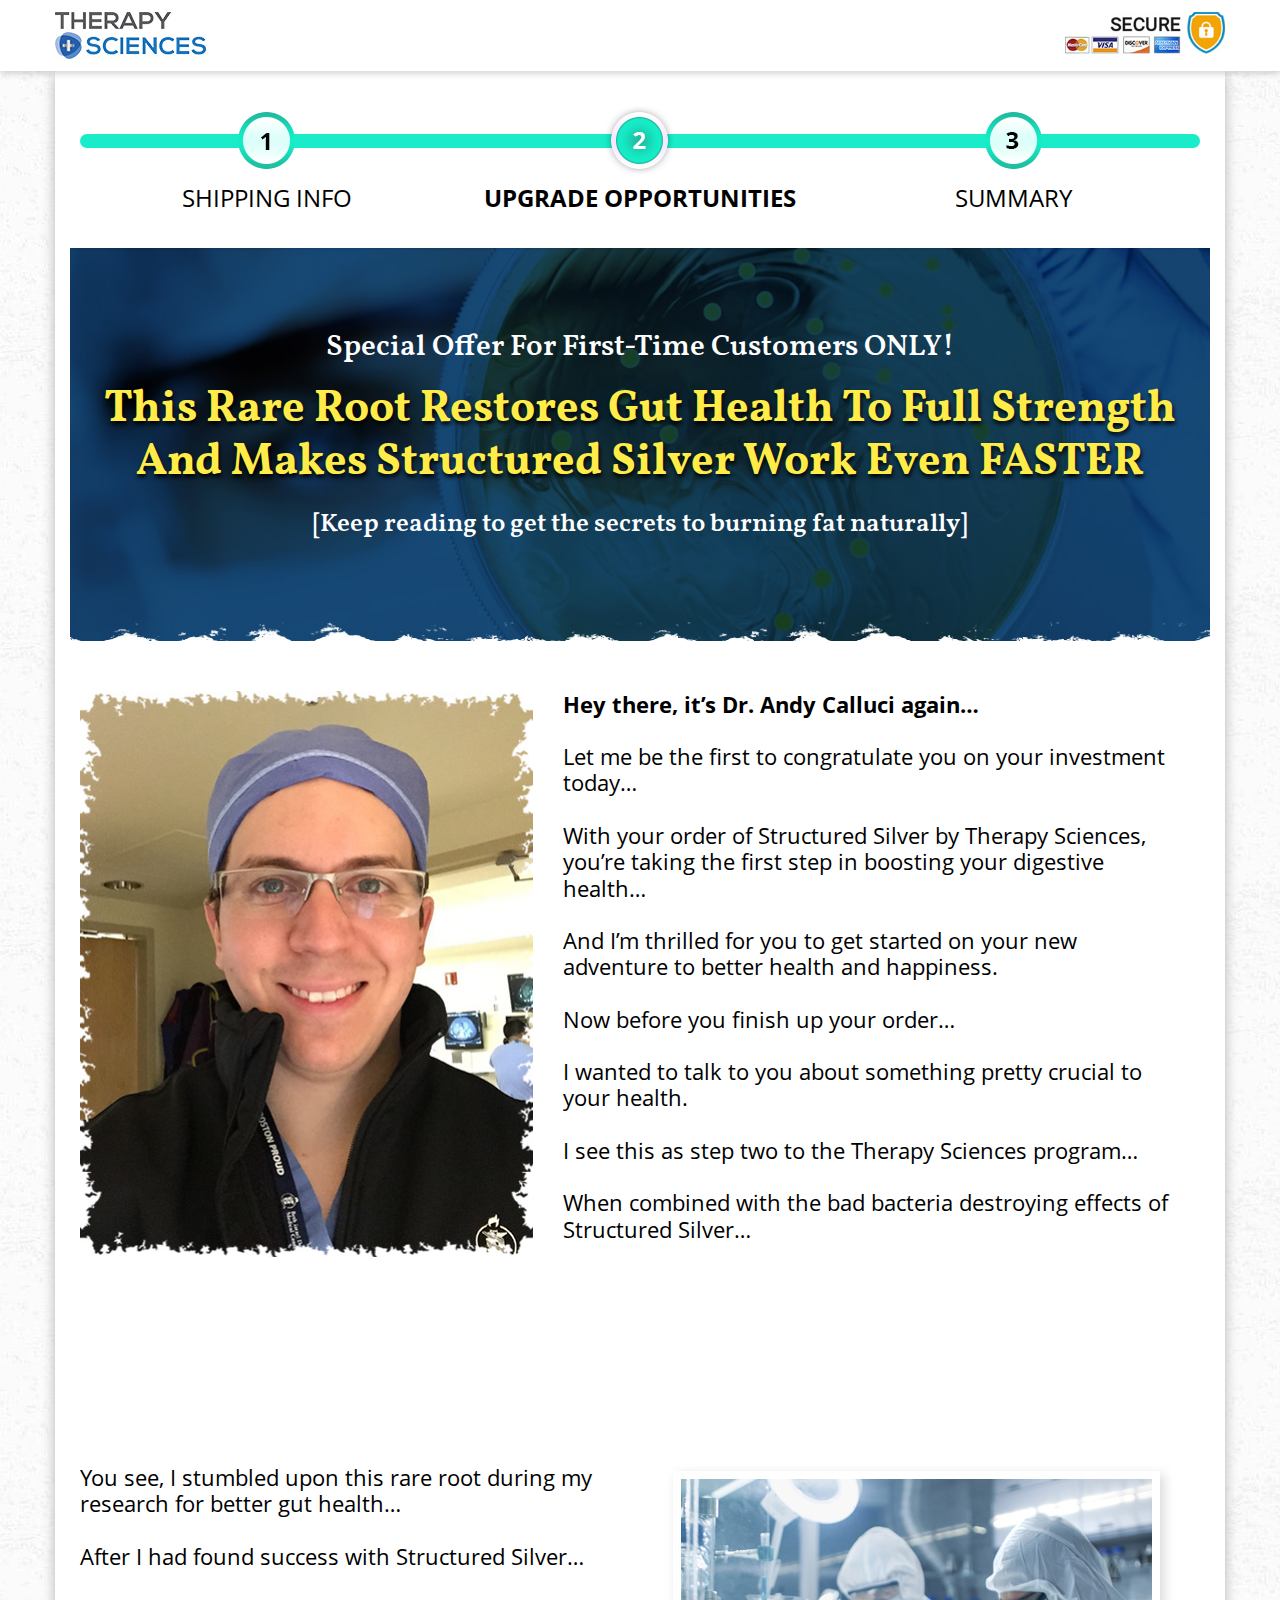
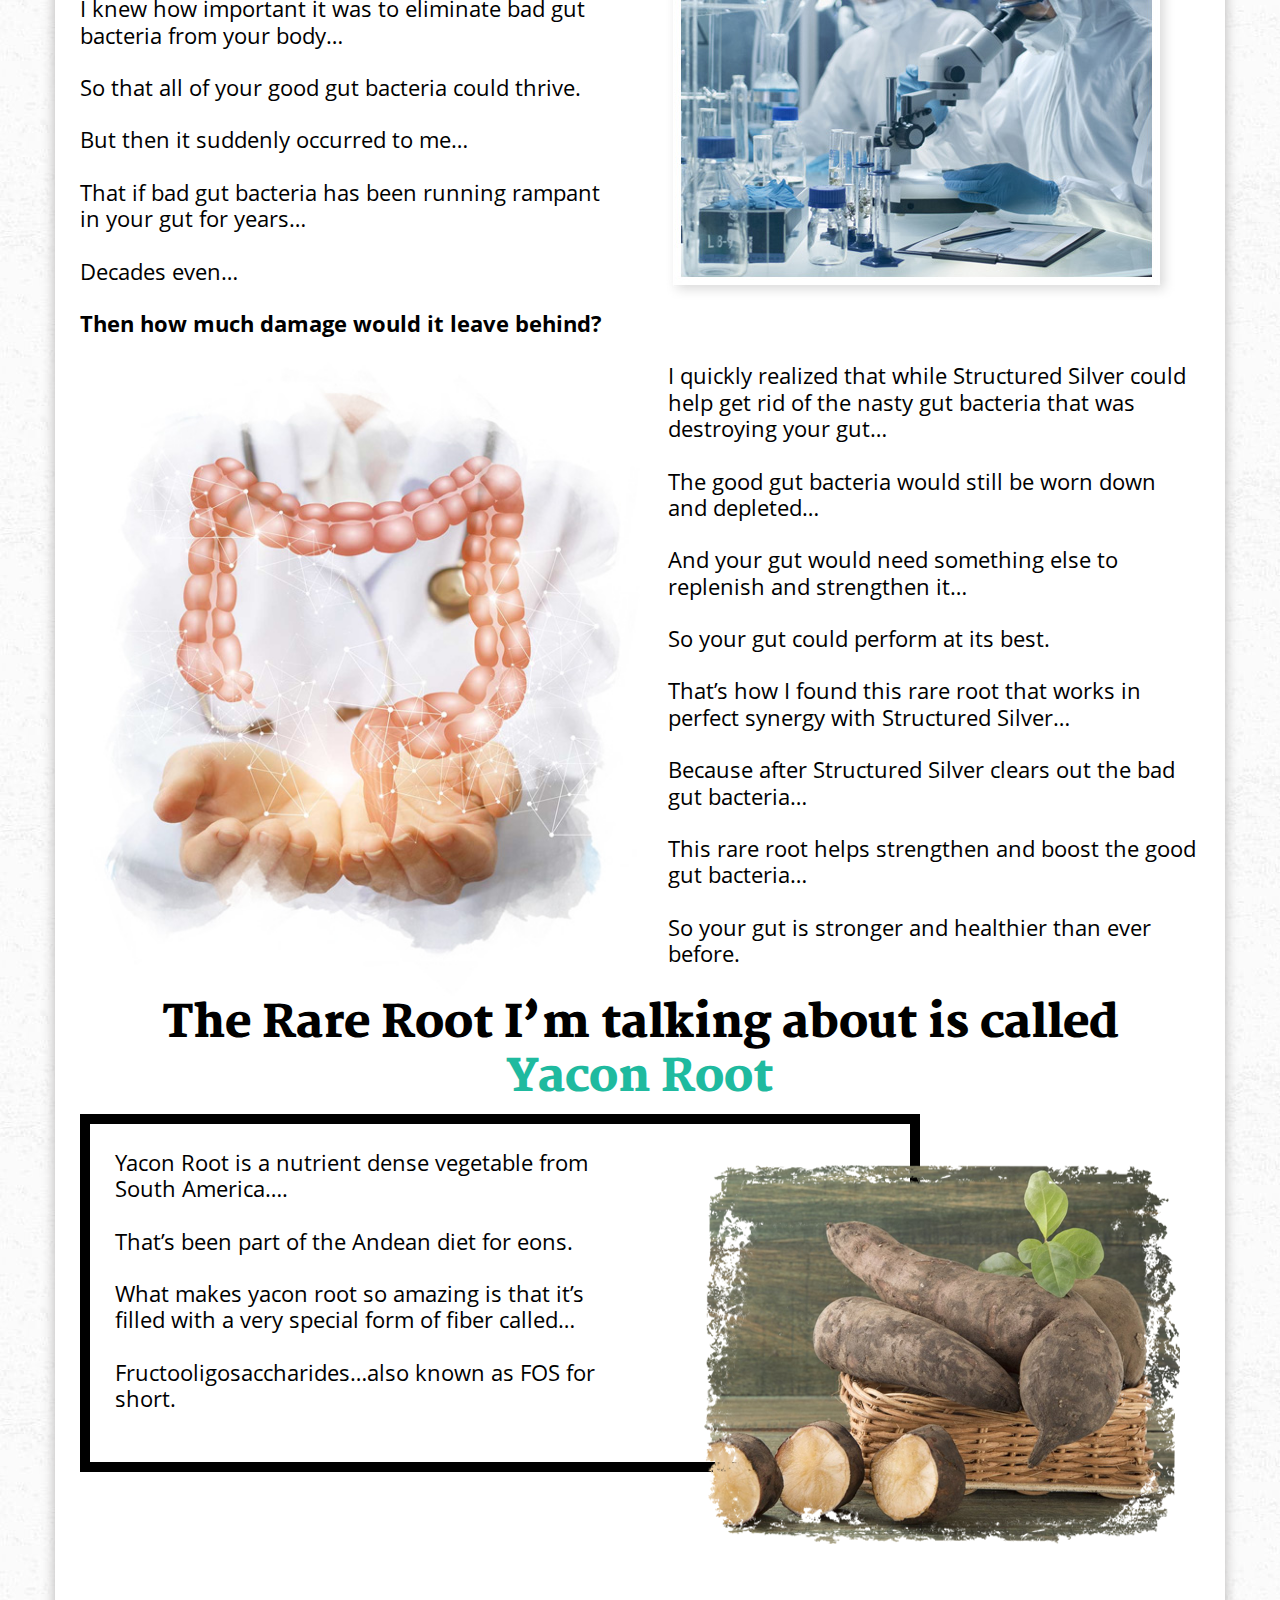
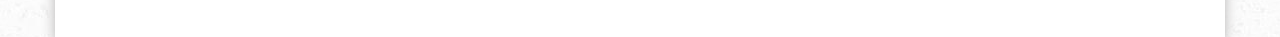
==== commit e1329878: "hhhhhhhhhhhhhhh" ====
--- a/index-1.html
+++ b/index-1.html
@@ -1,7 +1,7 @@
 <!DOCTYPE html>
 <html>
 <head>
-	<title>CurcuMax Upsell</title>
+	<title>Yacon Ease</title>
 	<meta charset="utf-8">
 	<meta http-equiv="X-UA-Compatible" content="IE=edge">
 	<meta name="viewport" content="width=device-width, initial-scale=1">
@@ -11,55 +11,53 @@
 	<link rel="icon" href="favicon.ico" type="image/x-icon">
 	<link rel="stylesheet" href="assets/css/bootstrap.min.css">
 	<link rel="stylesheet" href="common.css">
-  <link rel="stylesheet" href="style.css">
-	<link rel="stylesheet" href="style3.css">
+  <link rel="stylesheet" href="style-1.css">
+  <link rel="stylesheet" href="style-2.css">
+  <link rel="stylesheet" href="style-3.css">
 
 </head>
 <body> 
 
 
-
-
-
-<header class="ye-hdr">
+<header class="fl-hdr">
   <div class="container">
     <div class="row">
       <div class="col-sm-12">
         <div class="header-innr clearfix"> 
           <div class="hdr-left"> 
             <a class="hdr-logo" href="#">
-              <img class="lazy" data-src="assets/images/logo.png" alt="Logo" src="assets/images/logo.png">
+              <img class="lazy" data-src="assets/images/logo.jpg" alt="Logo" src="assets/images/logo.jpg">
             </a>
           </div>
           <div class="hdr-rgt"> 
             <a class="secure-img">
-              <img class="lazy" data-src="assets/images/hdr-secure-img.png" alt="Payment" src="assets/images/hdr-secure-img.png">
+              <img class="lazy" data-src="assets/images/hdr-secure-img.jpg" alt="Payment" src="assets/images/hdr-secure-img.jpg">
             </a>   
           </div> 
         </div>
       </div>
     </div>
   </div>
-</header><!-- end of ye-hdr -->
-
-
-<div class="ye-page-bdy-controller">
-
-
-  <section class="ye-shipping-progress-bar plr-10"> 
-    <div class="container">
-      <div class="row">
-        <div class="col-sm-12">
-          <div class="ye-shipping clearfix text-center">
-            <div class="ye-shipping-col">
+</header><!-- end of fl-hdr -->
+
+
+<div class="fl-page-bdy-controller">
+
+
+  <section class="fl-shipping-progress-bar plr-10"> 
+    <div class="container">
+      <div class="row">
+        <div class="col-sm-12">
+          <div class="fl-shipping clearfix text-center">
+            <div class="fl-shipping-col">
               <img data-src="assets/images/progress-bar-img001.png" class="lazy">
               <h4>Shipping Info</h4>
             </div>
-            <div class="ye-shipping-col two_sec">
+            <div class="fl-shipping-col two_sec">
               <img data-src="assets/images/progress-bar-img002.png" class="lazy">
               <h4>Upgrade Opportunities</h4>
             </div>
-            <div class="ye-shipping-col">
+            <div class="fl-shipping-col">
               <img data-src="assets/images/progress-bar-img003.png" class="lazy">
               <h4>Summary</h4>
             </div>
@@ -69,50 +67,129 @@
     </div>
   </section>
 
-
-  <section class="yacon-ease-content-7 plr-10">
-    <div class="container">
-      <div class="row">
-        <div class="col-sm-12">
-           <div class="ye-pkg-sec-ftr-des">
-              <p>If I don’t love my experience with Açaí <span class="lazy" data-src="assets/images/text-line-bg-lg.jpg" data-was-processed="true" style="background-image: url(&quot;assets/images/text-line-bg-lg.jpg&quot;);">Advanced then</span> I don’t pay a dime.</p> 
-              <p>My decision is completely risk free. If I change my mind I just call or email customer service and get a full refund. I don’t even have to return the bottles, they are mine to keep.</p>
-              <p>No hassles. No risks. All guaranteed for a full 6 months.</p>
-              <span><img class="lazy loaded" data-src="assets/images/ye-pkg-sec-ftr-img.jpg" src="assets/images/ye-pkg-sec-ftr-img.jpg" data-was-processed="true"></span>
-            </div>
-            <strong>No thank you. I’ll pass on this huge savings now and realize I will never have this opportunity again.</strong>
-        </div>
-      </div>
-    </div>
-  </section>
-
-
-  <footer class="ye-footer-wrap">
-    <div class="container">
-      <div class="row">
-        <div class="col-sm-12">
-          <div class="ye-footer-inner">
-            <nav class="ye-ftr-nav">
-              <ul class="clearfix ulc">
-                <li><a href="#">Privacy</a></li>
-                <li><a href="#">Terms</a></li>
-                <li><a href="#">Contact Us</a></li>
+  <section class="fl-special-offer-sec"> 
+    <div class="container">
+      <div class="row">
+        <div class="col-sm-12">
+          <div class="special-offer-con-wrp">
+            <div class="lazy special-offer-con" data-src="assets/images/special-offer-sec-bg.jpg"
+            style="background-image: url('assets/images/special-offer-sec-bg.jpg');"> </div> 
+            <div class="special-offer-dsc">
+              <h4>Special Offer For First-Time Customers ONLY!</h4> 
+              <h2>This Rare Root Restores Gut Health To Full Strength<br/> And Makes Structured Silver Work Even FASTER</h2>
+              <span>[Keep reading to get the secrets to burning fat naturally]</span>               
+            </div>          
+          </div>  
+        </div>
+      </div>
+    </div>
+  </section><!-- end of first-time-offer-sec -->
+
+
+  <section class="fl-content-sec-3-wrp plr-10">
+    <div class="container">
+      <div class="row">
+        <div class="col-sm-12">
+          <div class="fl-content-sec-3-innr clearfix">
+            <div class="fl-content-sec-3-img">
+              <img class="lazy" data-src="assets/images/doctor-img.jpg" src="assets/images/doctor-img.jpg">
+            </div>
+            <div class="fl-content-sec-3-des">
+              <p><span>Hey there, it’s Dr. Andy Calluci again…</span></p>
+              <p>Let me be the first to congratulate you on your investment today…</p>
+              <p>With your order of Structured Silver by Therapy Sciences, you’re taking the first step in boosting your digestive health…</p>
+              <p>And I’m thrilled for you to get started on your new adventure to better health and happiness.</p>
+              <p>Now before you finish up your order…</p>
+              <p>I wanted to talk to you about something pretty crucial to your health.</p>
+              <p>I see this as step two to the Therapy Sciences program…</p>
+              <p>When combined with the bad bacteria destroying effects of Structured Silver…</p>
+            </div>         
+          </div>
+        </div>
+      </div>
+    </div>
+  </section><!-- end of fl-content-sec-3-wrp -->
+
+
+  <section class="fl-content-sec-4-wrp plr-10">
+    <div class="container">
+      <div class="row">
+        <div class="col-sm-12">
+          <div class="fl-content-sec-4-innr clearfix">
+            <div class="fl-content-sec-4-head lazy" data-src="assets/images/headding-bg-1.jpg">
+              <h3>It SUPERCHARGES your results for a healthier gut…<br/>…faster than you ever thought possible!</h3>
+            </div>
+
+            <div class="fl-supercharges-two-part">
+              <ul class="ulc">
+                <li class="clearfix">
+                  <div class="fl-supercharges-img text-center">
+                    <img class="lazy" data-src="assets/images/fl-supercharges-img-001.jpg" src="assets/images/fl-supercharges-img-001.jpg" alt="">
+                  </div>
+                  <div class="fl-supercharges-des">
+                    <p>You see, I stumbled upon this rare root during my research for better gut health…</p>
+                    <p>After I had found success with Structured Silver…</p>
+                    <p>I knew how important it was to eliminate bad gut bacteria from your body…</p>
+                    <p>So that all of your good gut bacteria could thrive.</p>
+                    <p>But then it suddenly occurred to me…</p>
+                    <p>That if bad gut bacteria has been running rampant in your gut for years…</p>
+                    <p>Decades even…</p>
+                    <p><span class="lazy fl-txt-line-bg" data-src="assets/images/txt-line-bg-002.png">Then how much damage would it leave behind?</span></p>
+                  </div>       
+                </li>
+                <li class="clearfix">
+                  <div class="fl-supercharges-img text-center">
+                    <img class="lazy" data-src="assets/images/fl-supercharges-img-002.jpg" src="assets/images/fl-supercharges-img-002.jpg" alt="">
+                  </div>
+                  <div class="fl-supercharges-des">
+                    <p>I quickly realized that while Structured Silver could help get rid of the nasty gut bacteria that was destroying your gut…</p>
+                    <p>The good gut bacteria would still be worn down and depleted…</p>
+                    <p>And your gut would need something else to replenish and strengthen it…</p>
+                    <p>So your gut could perform at its best.</p>
+                    <p>That’s how I found this rare root that works in perfect synergy with Structured Silver…</p>
+                    <p>Because after Structured Silver clears out the bad gut bacteria…</p>
+                    <p>This rare root helps strengthen and boost the good gut bacteria…</p>
+                    <p>So your gut is stronger and healthier than ever before.</p>    
+                  </div>       
+                </li>
               </ul>
-            </nav>
-            <div class="ye-copyright">
-              <p>Copyright 2018 - Structured Silver - All Rights Reserved</p>
-            </div>
-            <div class="ye-ftr-des">
-              <p>The products and the claims made about specific products on or through this site have not been evaluated by the United States Food and Drug Administration and are not intended to diagnose, treat, cure or prevent disease. The information provided on this site is for informational purposes only and is not intended as a substitute for advice from your physician or other health care professional or any information contained on or in any product label or packaging. You should not use the information on this site for diagnosis or treatment of any health problem or for prescription of any medication or other treatment. You should consult with a healthcare professional before starting any diet, exercise or supplementation program, before taking any medication, or if you have or suspect you might have a health problem.</p>
-            </div>
-          </div>
-        </div>
-      </div>
-    </div>
-  </footer>
-
-
-</div><!-- end of ye-page-bdy-controller -->
+            </div>
+          </div>
+        </div>
+      </div>
+    </div>
+  </section><!-- end of fl-content-sec-3-wrp -->
+
+  <section class="fl-content-sec-5-wrp plr-10">
+    <div class="container">
+      <div class="row">
+        <div class="col-sm-12">
+          <div class="rare-root-head text-center">
+            <h2>The Rare Root I’m talking about is called <br/> <span>Yacon Root</span></h2>  
+          </div>
+          
+          <div class="rare-root-feature-wrp">
+            <ul class="ulc">
+              <li class="clearfix rare-root-feature">
+                <div class="rare-root-feature-des">
+                  <p>Yacon Root is a nutrient dense vegetable from South America….</p>
+                  <p>That’s been part of the Andean diet for eons.</p>
+                  <p>What makes yacon root so amazing is that it’s filled with a very special form of fiber called…</p>
+                  <p>Fructooligosaccharides…also known as FOS for short.</p>
+                </div>
+                <img class="lazy" data-src="assets/images/rare-root-feature-001.png" src="assets/images/rare-root-feature-001.png" alt="">
+              </li>
+            </ul>
+          </div>
+
+          
+        </div>
+      </div>
+    </div>
+  </section><!-- end of fl-content-sec-3-wrp -->
+
+
+</div><!-- end of fl-page-bdy-controller -->
 
 
 
--- a/style-1.css
+++ b/style-1.css
@@ -0,0 +1,319 @@
+header.fl-hdr {
+    background: #fff;
+    -ms-transition: all 0.5s ease;
+    -webkit-transition: all 0.5s ease;
+    transition: all 0.5s ease;
+    -ms-box-shadow: 0 3px 6px 0 rgba(0, 0, 0, .16);
+    -webkit-box-shadow: 0 3px 6px 0 rgba(0, 0, 0, .16);
+    box-shadow: 0 3px 6px 0 rgba(0, 0, 0, .16);
+    position: relative;
+    z-index: 5
+}
+.header-innr {
+    background: #fff;
+    padding: 12px 0
+}
+.hdr-left,
+.hdr-rgt {
+    width: 50%;
+    float: left
+}
+.hdr-left {
+    padding-right: 30px
+}
+.hdr-rgt {
+    text-align: right
+}
+.hdr-logo,
+.secure-img{
+    display: inline-block;
+    vertical-align: baseline;
+    max-width: 160px
+}
+.header .secure-img {
+    max-width: 225px
+}
+.fl-hdr img{
+    width: 100%
+}
+.fl-shipping {
+    padding-bottom: 25px;
+    background: #fff;
+    box-sizing: border-box;
+    position: relative
+}
+.fl-shipping img {
+    display: inline-block;
+    position: relative;
+    top: 41px;
+    width: 57px;
+    height: 57px
+}
+.fl-shipping .two_sec img {
+    top: 34px;
+    width: 71px;
+    height: 71px
+}
+.fl-shipping-col {
+    width: 33.333%;
+    float: left;
+    padding-left: 7px;
+    padding-right: 7px
+}
+.fl-shipping h4 {
+    color: #000;
+    font-family: 'OpenSans-Regular';
+    text-transform: uppercase;
+    font-size: 24px;
+    margin-top: 56px;
+    width: 100%
+}
+.fl-shipping .two_sec>h4 {
+    font-family: 'OpenSans-Bold';
+    margin-top: 42px
+}
+
+.fl-shipping:before {
+    content: "";
+    height: 14px;
+    width: 100%;
+    position: absolute;
+    background: #18ecc8;
+    left: 0;
+    right: 0;
+    border-radius: 50px;
+    top: 63px
+}
+.special-offer-con-wrp {
+    font-family: 'Vollkorn-Semibold';
+    position: relative;
+    text-align: center;
+    padding: 82px 20px 90px;
+    color: #fff;
+    z-index: 1
+}
+.special-offer-con {
+    position: absolute;
+    top: 0;
+    bottom: 0;
+    left: 0;
+    right: 0;
+    background-repeat: no-repeat!important;
+    background-size: cover!important;
+    background-position: center center!important;
+    z-index: 2
+}
+.special-offer-dsc{
+    position: relative;
+    z-index: 3
+}
+.special-offer-con-wrp h4 {
+    color:#fff;
+    margin-bottom: 18px;
+}
+.special-offer-con-wrp h2 {
+    font-family: 'Vollkorn-Bold';
+    font-size: 44px;
+    color: #ffec49;
+    margin-bottom: 20px;
+    text-shadow: 1px 3px 4px #000;
+    line-height: 1.2;
+}
+.special-offer-con-wrp span {
+    font-size: 26px;
+    display: inline-block;
+    vertical-align: baseline;
+    margin-bottom: 10px;
+}
+.fl-content-sec-3-wrp{
+    padding:50px 0;
+    background: #fff;
+}
+
+.fl-content-sec-3-img{
+    width: 40.43%;
+    float: left;
+}
+.fl-content-sec-3-des{
+    width: 59.57%;
+    float: left; 
+    padding-left: 30px;  
+    padding-right: 25px; 
+}
+.fl-content-sec-3-wrp img{
+    width: 100%;
+    height: auto;
+}
+.fl-content-sec-3-wrp p{
+
+}
+
+.fl-content-sec-3-wrp p span{
+    font-family: 'OpenSans-Bold';
+}
+
+.fl-content-sec-3-full-w-des{
+
+}
+.fl-content-sec-3-full-w-des {
+    
+}
+
+p .fl-txt-line-bg{
+    font-family: 'OpenSans-Bold';
+    display: inline-block;
+    vertical-align: baseline;
+    background-repeat: no-repeat!important;
+    background-position: center center!important;
+    background-size: cover!important;
+    margin-right: -15px;
+    margin-left: -15px;
+    padding-left: 15px;
+    padding-right: 15px;
+}
+.fl-content-sec-4-head{
+    background-repeat: no-repeat!important;
+    background-position: center center!important;
+    background-size: cover!important;
+    padding: 20px 0 30px;
+    border-radius: 4px;
+    text-align: center;
+    color:#fff;
+    font-family: 'Merriweather-Black';
+}
+.fl-content-sec-4-head h3{
+    margin-bottom: 0;
+}
+.ye-advanced-des p .fl-txt-line-bg {
+    margin-right: -8px;
+    margin-left: -8px;
+    padding-left: 8px;
+    padding-right: 8px;
+}
+.ye-advanced-des ul{
+
+}
+.ye-advanced-des li{
+    position: relative;
+    padding-left: 46px;
+    padding-bottom: 25px;
+}
+.ye-advanced-des li img{
+    position:absolute;
+    max-width: 30px;
+    width:100%;
+    top:0;
+    left: 0;
+}
+
+
+.fl-supercharges-img{
+    width:50%;
+    float: left;
+}
+
+.fl-supercharges-des{
+    width:50%;
+    float: left;
+    padding-left: 28px;
+}
+
+
+
+.fl-supercharges-two-part ul li:nth-child(2n+1) .fl-supercharges-img {
+    float: right;
+}
+.fl-supercharges-two-part ul li:nth-child(2n+1) .fl-supercharges-des {
+    padding-left: 0;
+    padding-right: 28px;
+}
+/*.fl-content-sec-4-wrp{
+    margin-bottom: 30px;
+    -webkit-box-shadow: 0px 4px 11px -5px rgba(0,0,0,0.75);
+    -moz-box-shadow: 0px 4px 11px -5px rgba(0,0,0,0.75);
+    box-shadow: 0px 4px 11px -5px rgba(0,0,0,0.75);
+}*/
+
+.rare-root-head h2{
+    font-family: 'Merriweather-Black';  
+}
+.rare-root-head h2 span{
+    color:#1fba9f;
+}
+.rare-root-feature-wrp{
+    padding-bottom: 145px;
+}
+.rare-root-feature-wrp ul li{
+    margin-bottom: 20px;
+    position: relative;
+}
+.rare-root-feature-wrp ul li .rare-root-feature-des{
+    width:75%;
+    float: left;
+    padding-top:25px;
+    padding-bottom: 25px;
+    padding-left: 25px;
+    padding-right: 275px;
+    border: 10px solid #000;
+    position: relative;
+    z-index: 2
+}
+
+.rare-root-feature-wrp ul li img{
+    position: absolute;
+    right:20px;
+    bottom:-20%; 
+    z-index: 3;
+}
+.rare-root-feature-wrp ul li:nth-child(2n+2) .rare-root-feature-des {
+    float: right;
+    padding-top:25px;
+    padding-bottom: 25px;
+    padding-left: 275px;
+    padding-right: 25px;
+}
+
+.rare-root-feature-wrp ul li:nth-child(2n+2) img{
+    position: absolute;
+    right:auto;
+    top:-20%; 
+    bottom:100%; 
+    left:20px;
+}
+
+
+
+
+
+
+
+
+
+
+
+
+
+
+
+
+
+
+
+
+
+
+
+
+
+
+
+
+
+
+
+
+
+
+
+
+
--- a/style-3.css
+++ b/style-3.css
@@ -0,0 +1,358 @@
+.out-stock-sec{
+    padding-top: 60px;
+    padding-bottom: 20px;
+    background-size: cover!important;
+    background-position: center!important;
+    background-repeat: repeat-x!important;
+    color: #fff;
+}
+.out-stock-sec-hdr h2{
+    font-size: 40px;
+    font-family: 'Merriweather-Black';
+    text-align: center;
+    margin-bottom: 30px;
+}
+.out-stock-sec-grd-img-1{
+    padding-top: 10px;
+}
+.dft-text-module p span {
+    background-size: 100% 100%!important;
+    background-repeat: no-repeat!important;
+    background-position: center center;
+    background-size: contain;
+    display: inline-block;
+    vertical-align: baseline;
+    font-family: 'OpenSans-Bold';
+    color: #000;
+    padding: 2px 20px 4px 15px;
+}
+.dft-text-module p:last-child{
+    padding-bottom: 18px;
+}
+.dft-multiline-bg p {
+    margin-bottom: 0;
+}
+
+
+
+.thank-you-line{
+    text-align: center;
+}
+.fl-ftr-top-sec-rgt-img{
+    text-align: right;
+}
+.fl-ftr-top-sec-rgt-img img{
+    margin-top: -10px;
+}
+.fl-ftr-top-sec strong{
+    display: block;
+    text-decoration: underline;
+    color: #0055e3;
+    font-family: 'OpenSans-Semibold';
+    padding-bottom: 50px;
+    padding-top: 20px;
+    font-size: 18px;
+    line-height: 22px;
+}
+.fl-ftr-top-sec ul li a{
+    color: #000000;
+}
+.fl-ftr-top-sec ul li{
+    padding-bottom: 45px;
+}
+.fl-ftr-top-sec ul li sup{
+    display: inline-block;
+    vertical-align: baseline;
+    padding-right: 4px;
+}
+.fl-pkg-sec-ftr-des{
+    padding-top: 65px;
+    text-align: left;
+    padding-bottom: 24px;
+}
+.pkg-area-con{
+}
+.pkg-area-con-bg{
+    padding: 60px 0 50px;
+    background-size: cover!important;
+    background-position: center center;
+}
+.fl-pkg-sec-hdr{
+    text-align: center;
+    color: #fff;
+}
+.fl-pkg-sec-hdr h2{
+    font-family: 'Merriweather-Black';
+    margin-bottom: 85px;
+    margin-top: 0;
+    color: #000;
+}
+.fl-pkg-sec-bg-hdr{
+    background-repeat: no-repeat!important;
+    background-size: cover!important;
+    background-position: center center!important;
+    border-radius: 10px 10px 0 0;
+    margin-bottom: 85px;
+    padding: 20px 20px 25px;
+}
+.fl-pkg-sec-bg-hdr h2{
+    font-family: 'Merriweather-Black';
+    margin-top: 0;
+    color: #fff;
+    text-align: center;   
+    margin-bottom: 0;
+}
+
+
+.fl-pkg-grd-controller > ul > li{
+    float: left;
+    width: 33.333%;
+    padding: 0 10px;
+}
+
+.fl-pkg-grd-col-btm-bdr{
+    background: #097298;
+    border-radius: 8px;
+    padding-bottom: 4px;
+    -webkit-box-shadow: 0px 0px 7px 1px rgba(207,205,205,1);
+    -moz-box-shadow: 0px 0px 7px 1px rgba(207,205,205,1);
+    box-shadow: 0px 0px 7px 1px rgba(207,205,205,1);
+}
+.fl-pkg-grd-col{
+    padding-bottom: 5px;
+    position: relative;
+}
+.fl-pkg-grd-controller > ul > li:nth-child(2) .fl-pkg-grd-col-btm-bdr{
+    margin-top: -45px;
+}
+.fl-pkg-grd-controller > ul > li:nth-child(2) .fl-pkg-grd-col-btm-bdr{
+    background: #d50001;
+}
+.fl-pkg-grd-controller > ul > li:nth-child(3) .fl-pkg-grd-col-btm-bdr{
+    background: #1dad94;
+}
+.fl-pkg-grd-controller > ul > li:nth-child(2) .fl-pkg-grd-col{
+    padding-bottom: 10px;
+}
+.fl-pkg-grd-controller > ul > li:nth-child(2) .fl-pkg-grd-ftr ul{
+    padding-top: 10px;
+}
+.fl-pkg-grd-controller > ul > li:nth-child(2) .fl-pkg-price{
+    margin-bottom: 20px;
+}
+.fl-pkg-grd-controller > ul > li:nth-child(2) .fl-pkg-grd-col-fea-img{
+    padding-bottom: 20px;
+    padding-top: 45px;
+}
+.fl-pkg-grd-controller > ul > li:nth-child(2) .fl-pkg-grd-ftr{
+    padding-top: 25px;
+}
+.fl-pkg-grd-col-hdr{
+    border-radius: 5px 5px 0 0;
+}
+.fl-pkg-grd-col-hdr span,.fl-pkg-grd-col-hdr strong{
+    display: block;
+}
+.fl-pkg-grd-col-hdr{
+    text-transform: uppercase;
+    text-align: center;
+    color: #fff;
+    background-repeat: repeat-x!important;
+    background-size: cover!important;
+}
+.fl-pkg-grd-col-hdr span{
+    font-size: 32px;
+    line-height: 36px;
+    font-family: 'BarlowCondensed-Bold';
+    padding: 20px 10px 30px;
+    background-repeat: repeat-x!important;
+    border-radius: 5px 5px 0 0;
+    text-shadow: 0px 2px #019bd4;
+}
+.order1 .fl-pkg-grd-col-hdr span{
+    text-shadow: 0px 2px #b82121;
+}
+.order2 .fl-pkg-grd-col-hdr span{
+    text-shadow: 0px 2px #27caae;
+}
+.fl-pkg-grd-col-hdr strong{
+    padding: 0 10px 12px 10px;
+    font-size: 40px;
+    line-height: 45px;
+    font-family: 'BarlowCondensed-Bold';
+    text-shadow: 0px 2px #595653;
+}
+.fl-pkg-grd-col-fea-img{
+    margin: 0 auto;
+    position: relative;
+    display: table;
+    padding: 28px 15px 15px;
+}
+.fl-pkg-grd-col-fea-img div{
+    display: inline-block;
+    vertical-align: baseline;
+}
+.fl-pkg-grd-col-fea-img span{
+    position: absolute;
+    right: 15px;
+    top: 33px;
+}
+.order3 .fl-pkg-grd-col-fea-img span{
+    right: -37px;
+}
+.order1 .fl-pkg-grd-col-fea-img span {
+    top: 70px;
+    right: 32px;
+}
+.fl-pkg-grd-col{
+    background: #f7f7f7;
+    border: 3px solid #fff;
+    border-radius: 8px;
+}
+.fl-pkg-price{
+    position: relative;
+    text-align: center;
+    display: inline-block;
+    vertical-align: baseline;
+    padding: 0 76px 0 28px;
+    margin-bottom: 10px;
+}
+.fl-pkg-price:before {
+    content: "$";
+    position: absolute;
+    left: 3px;
+    top: -7px;
+    font-size: 42px;
+    line-height: 100%;
+    font-family: 'Barlow-Bold';
+    margin-right: 2px;
+}
+.fl-pkg-price:after{
+    content: "";
+    position: absolute;
+    width: 7px;
+    height: 7px;
+    background: #000;
+    border-radius: 100%;
+    font-family: 'Barlow-Bold';
+    margin-right: 2px;
+    right: 63px;
+    top: 50%;
+    transform: translateY(-50%);
+    -ms-transform: translateY(-50%);
+    -webkit-transform: translateY(-50%);
+}
+.fl-pkg-price strong {
+    font-size: 68px;
+    line-height: 58px;
+    font-weight: normal;
+    font-family: 'Barlow-Bold';
+    display: inline-block;
+}
+.fl-pkg-price sup {
+    position: absolute;
+    right: 16px;
+    font-size: 40px;
+    font-family: 'Barlow-Bold';
+    top: -1px;
+    line-height: 100%;
+}
+.fl-pkg-price sub {
+    position: absolute;
+    right: -5px;
+    font-size: 38px;
+    bottom: 9px;
+    font-family: 'BarlowCondensed-Regular';
+}
+.fl-creditcards{
+    padding-left: 8px;
+    padding-top: 5px;
+}
+.fl-footer-wrap{
+    background-color: #0f1314;
+    color: #fff;
+    text-align: center;
+    padding: 55px 0 65px;
+    font-size: 14px;
+    line-height: 19px;
+}
+.fl-footer-wrap p{
+    font-size: 14px;
+    line-height: 19px;
+    margin-bottom: 0;
+}
+.fl-ftr-nav ul{
+    padding-bottom: 20px;
+}
+.fl-ftr-nav ul li,.fl-ftr-nav ul li a{
+    display: inline-block;
+    vertical-align: baseline;
+}
+.fl-ftr-nav ul li{
+    font-size: 18px;
+    line-height: 20px;
+}
+.fl-ftr-nav ul li:first-child{
+    padding-left: 0;
+}
+.fl-ftr-nav ul li:last-child{
+    padding-right: 0;
+}
+.fl-ftr-nav ul li a{
+    color: inherit;
+}
+.fl-ftr-nav ul li a:hover,.fl-ftr-top-sec ul li a:hover{
+    opacity: .7;
+}
+.fl-pkg-grd-ftr{
+        padding-left: 10px;
+        padding-right: 10px;
+        display: table;
+        margin: 0 auto;
+    padding-top: 20px;
+}
+.fl-add-to-cart-btn-img{
+    margin-bottom: 15px;
+}
+
+.fl-add-to-cart-btn-img a{
+    display: inline-block;
+    vertical-align: baseline;
+}
+.fl-pkg-grd-ftr ul li{
+    position: relative;
+    padding: 3px 0 15px 40px;
+    font-size: 16px;
+    line-height: 18px;
+    text-transform: uppercase;
+    font-family: 'Barlow-Medium';
+}
+.fl-pkg-grd-ftr ul li em{
+    position: absolute;
+    left: 0;
+    top: 0;
+}
+.fl-copyright{
+    padding-bottom: 35px;
+}
+.fl-ftr-nav ul li{
+    padding: 0 25px;
+    position: relative;
+}
+.fl-ftr-nav ul li:not(:last-child):after{
+    content: "";
+    width: 1px;
+    height: 14px;
+    position: absolute;
+    left: 100%;
+    margin-left: -1px;
+    background: #fff;
+    top: 50%;
+    transform: translateY(-50%);
+    -ms-transform: translateY(-50%);
+    -webkit-transform: translateY(-50%);
+}
+.fl-ftr-des{
+    color: #6a6a6a;
+    padding: 0 10px;
+}
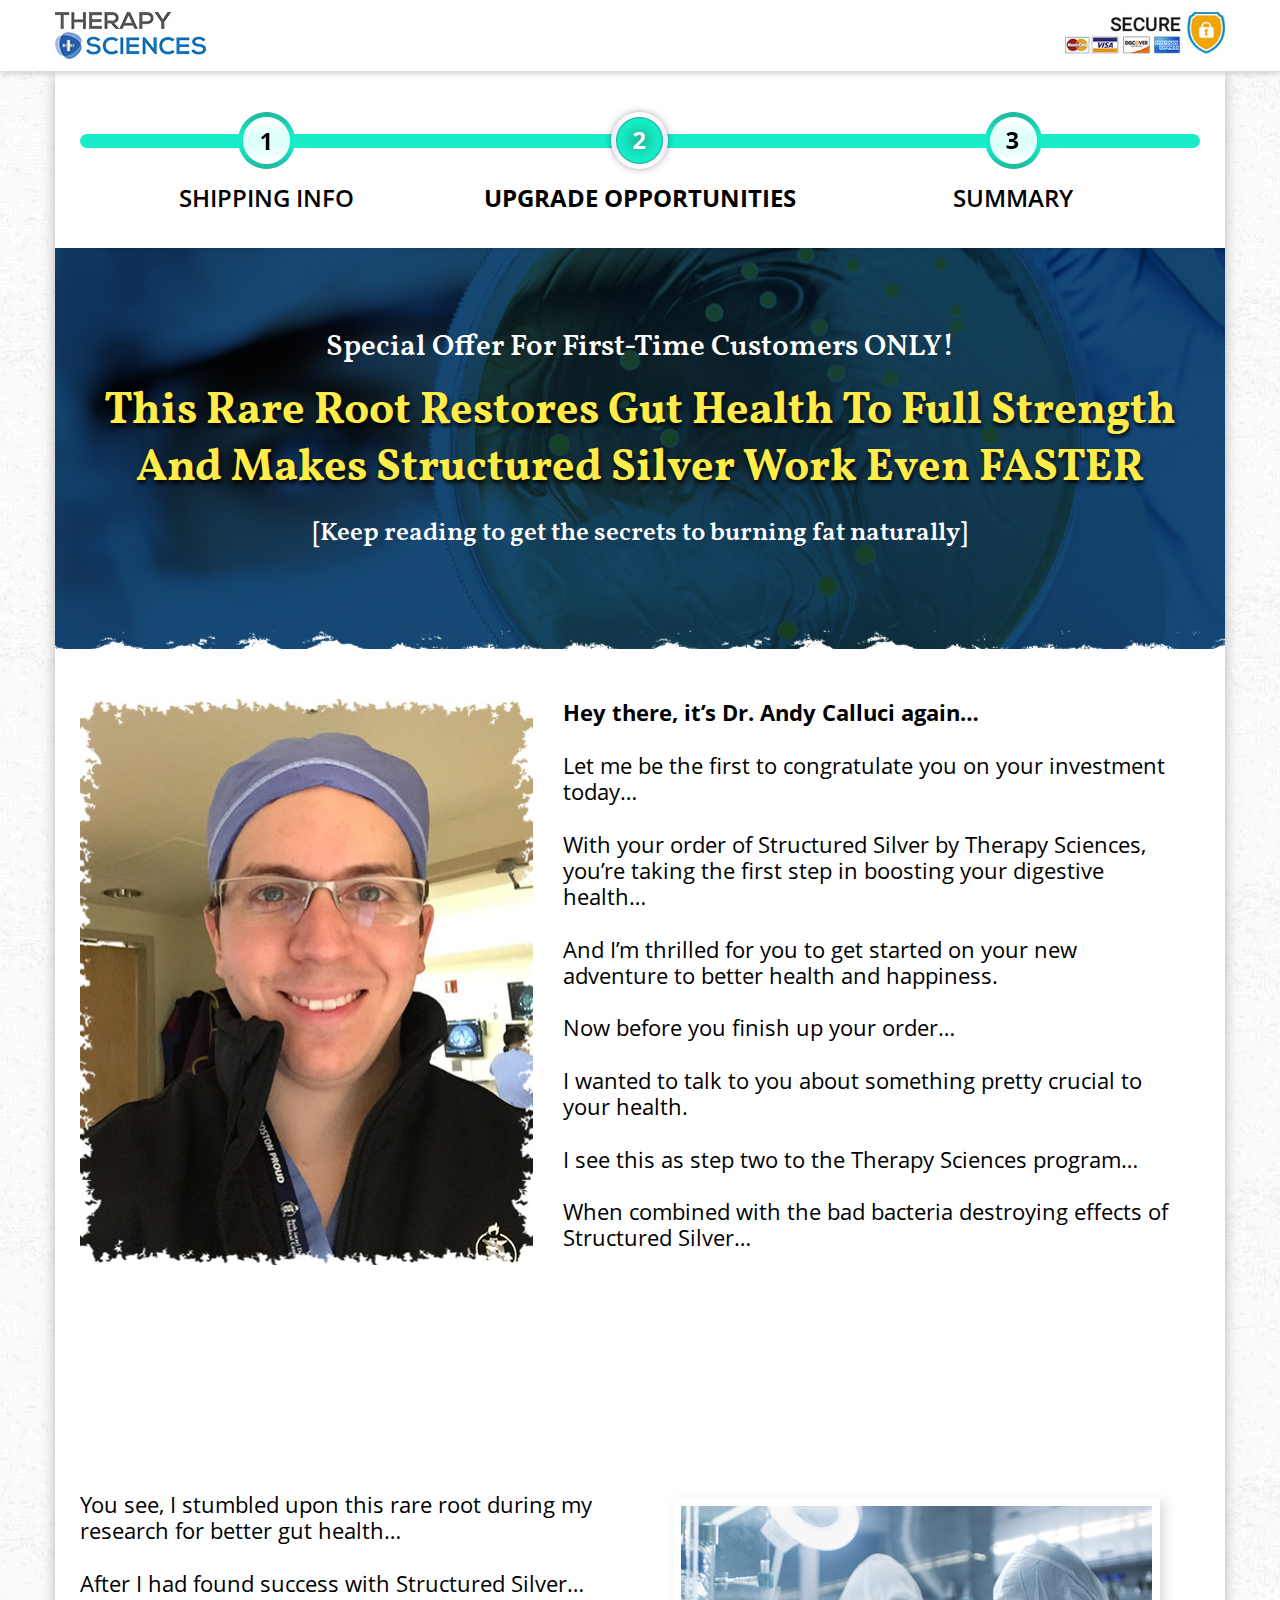
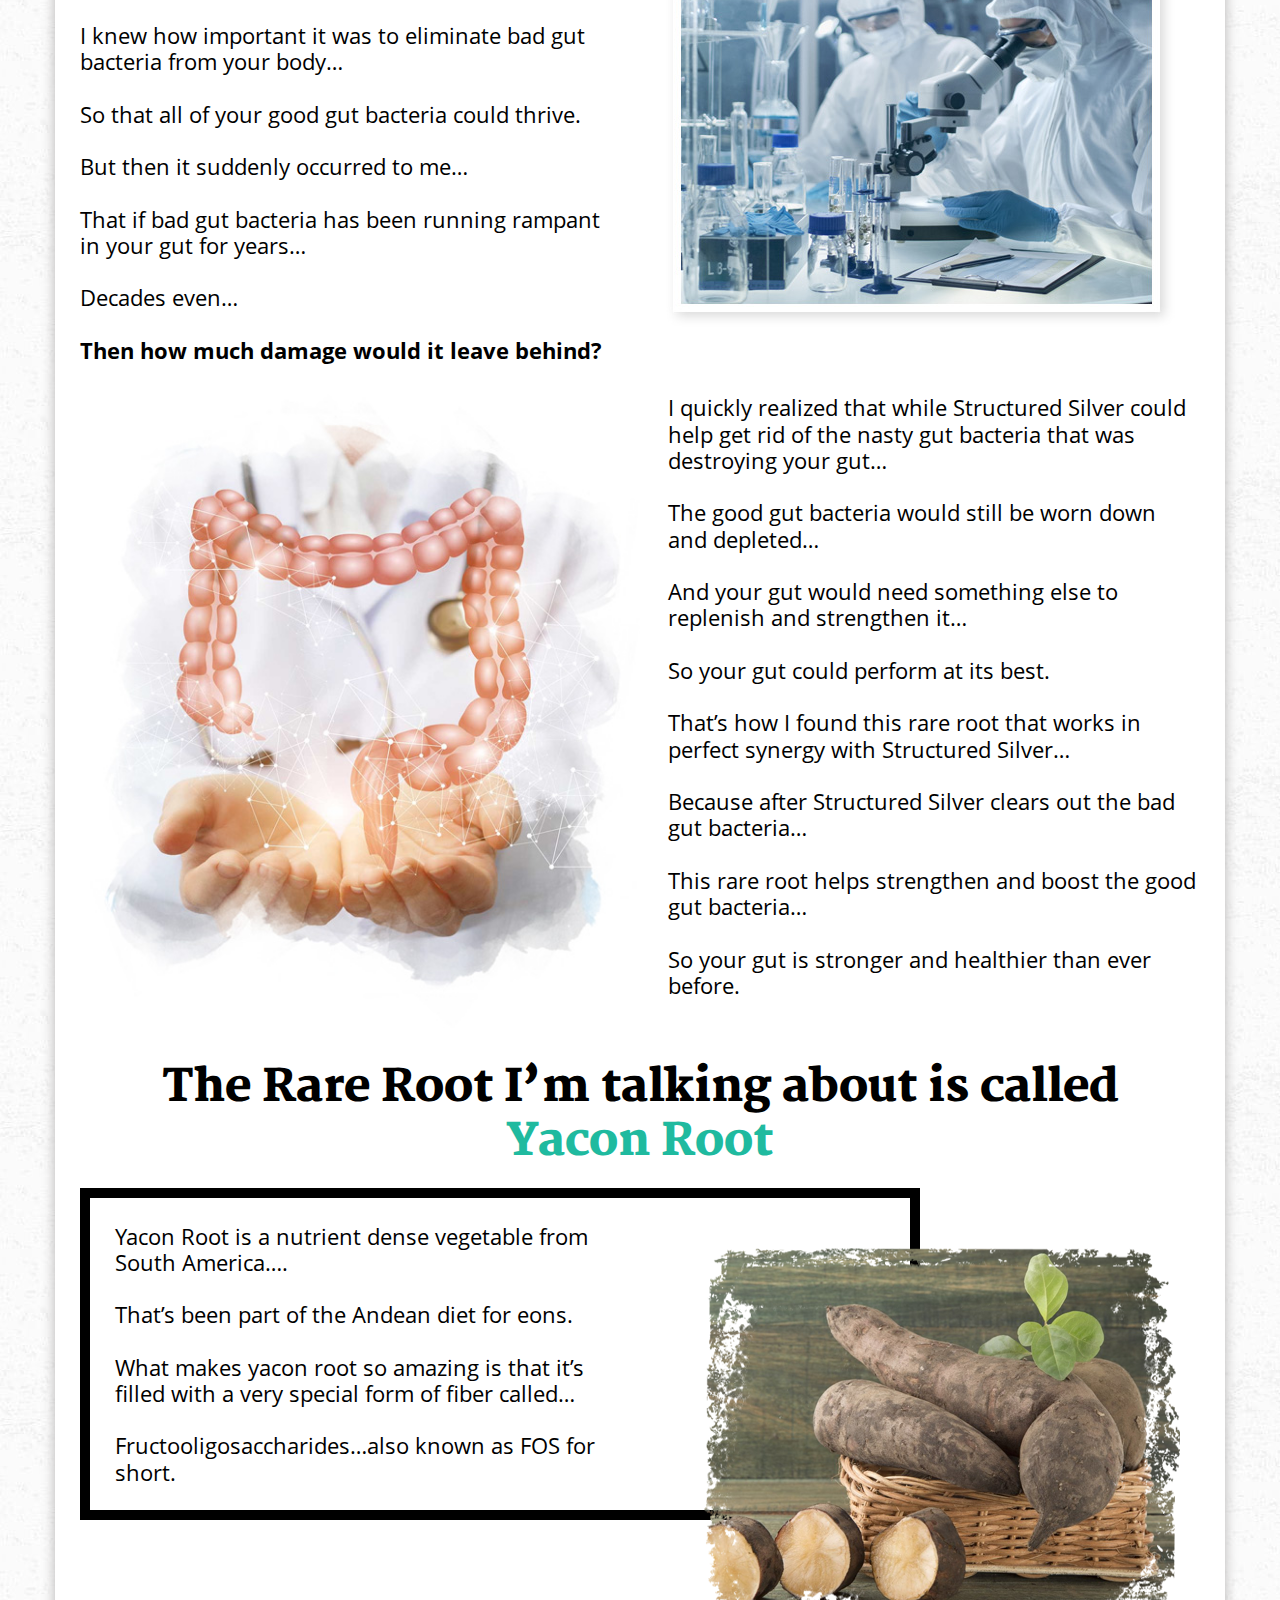
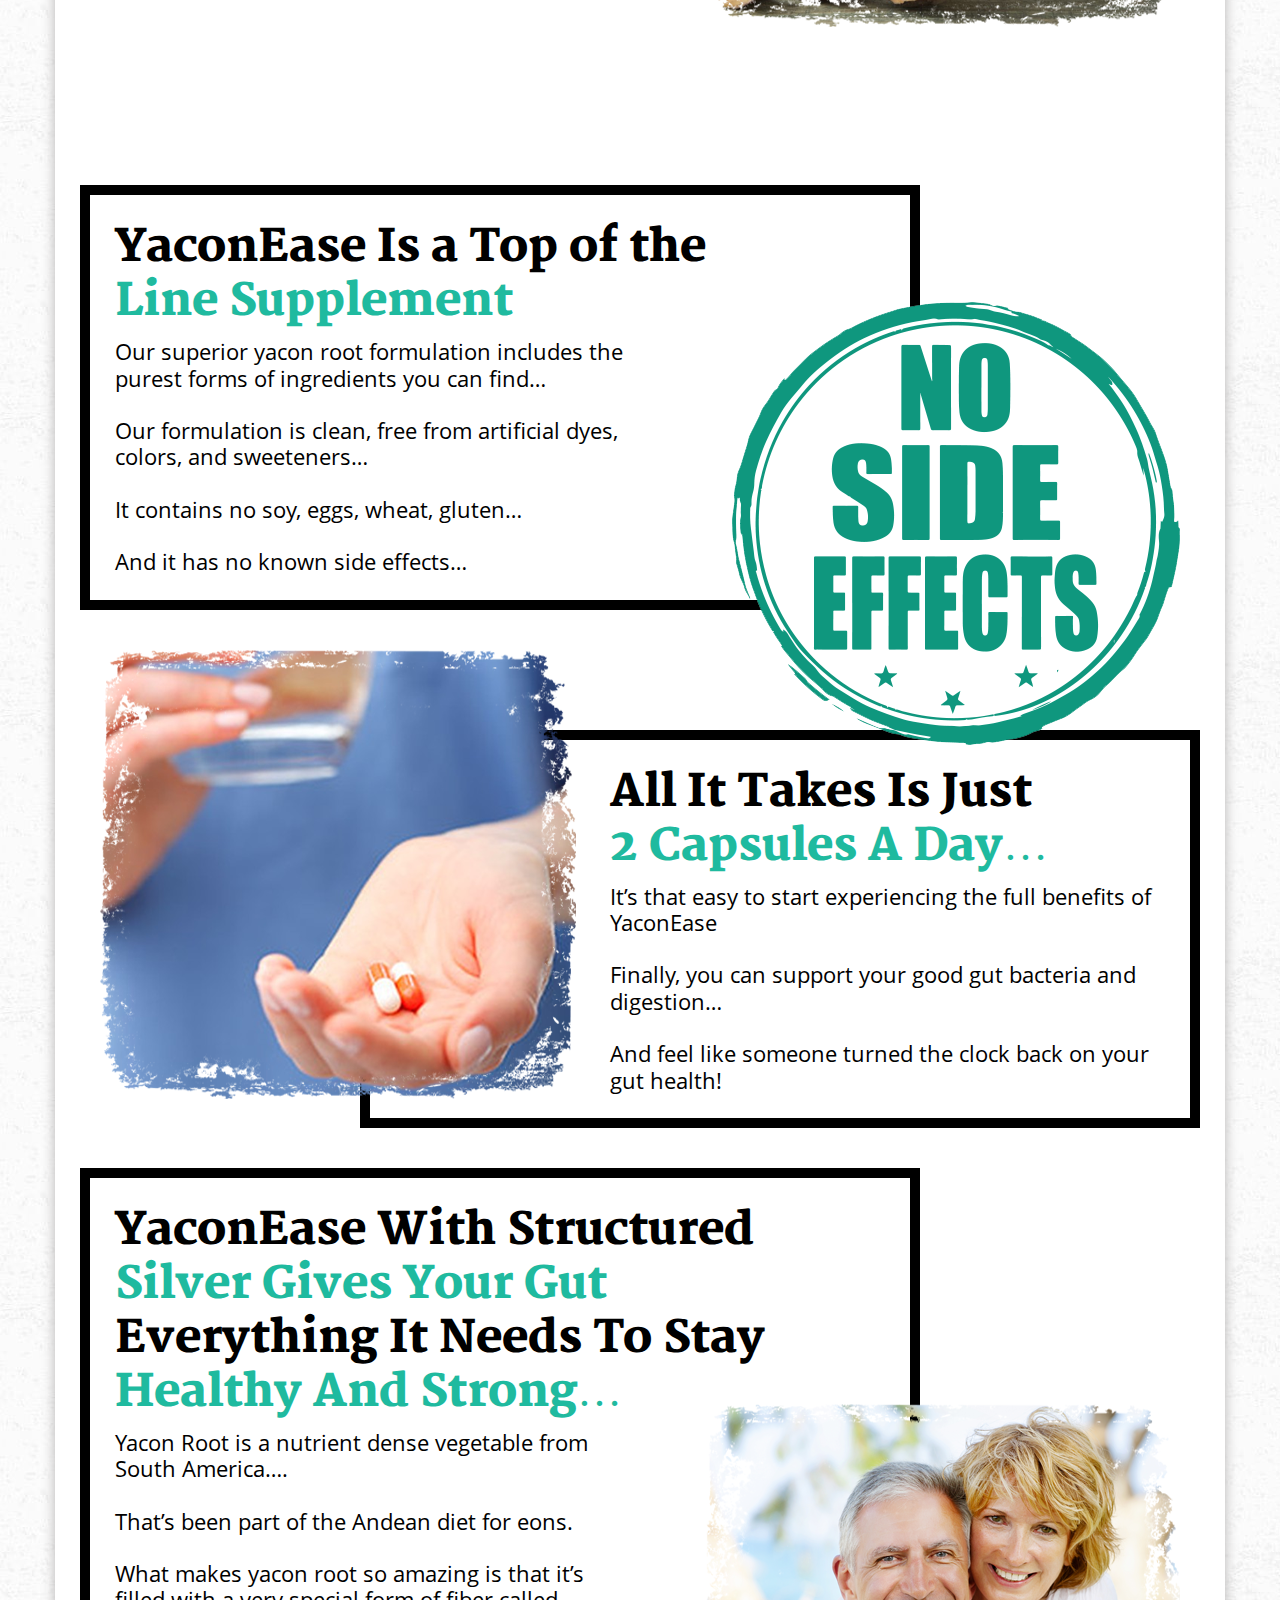
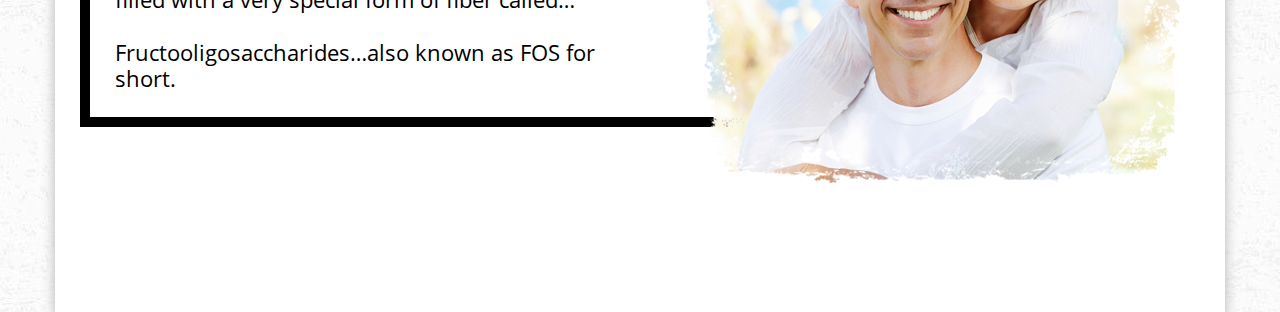
==== commit f18cd9af: "responsive done" ====
--- a/index-1.html
+++ b/index-1.html
@@ -76,8 +76,8 @@
             style="background-image: url('assets/images/special-offer-sec-bg.jpg');"> </div> 
             <div class="special-offer-dsc">
               <h4>Special Offer For First-Time Customers ONLY!</h4> 
-              <h2>This Rare Root Restores Gut Health To Full Strength<br/> And Makes Structured Silver Work Even FASTER</h2>
-              <span>[Keep reading to get the secrets to burning fat naturally]</span>               
+              <h2>This Rare Root Restores Gut Health To Full Strength And Makes Structured Silver Work Even FASTER</h2>
+              <span>[Keep reading to get the secrets to burning fat naturally]</span>         
             </div>          
           </div>  
         </div>
@@ -134,7 +134,7 @@
                     <p>But then it suddenly occurred to me…</p>
                     <p>That if bad gut bacteria has been running rampant in your gut for years…</p>
                     <p>Decades even…</p>
-                    <p><span class="lazy fl-txt-line-bg" data-src="assets/images/txt-line-bg-002.png">Then how much damage would it leave behind?</span></p>
+                    <p><span class="lazy fl-txt-line-bg" data-src="assets/images/txt-line-bg-001.png">Then how much damage would it leave behind?</span></p>
                   </div>       
                 </li>
                 <li class="clearfix">
@@ -166,23 +166,77 @@
         <div class="col-sm-12">
           <div class="rare-root-head text-center">
             <h2>The Rare Root I’m talking about is called <br/> <span>Yacon Root</span></h2>  
-          </div>
-          
+          </div>          
           <div class="rare-root-feature-wrp">
             <ul class="ulc">
               <li class="clearfix rare-root-feature">
-                <div class="rare-root-feature-des">
-                  <p>Yacon Root is a nutrient dense vegetable from South America….</p>
-                  <p>That’s been part of the Andean diet for eons.</p>
-                  <p>What makes yacon root so amazing is that it’s filled with a very special form of fiber called…</p>
-                  <p>Fructooligosaccharides…also known as FOS for short.</p>
-                </div>
                 <img class="lazy" data-src="assets/images/rare-root-feature-001.png" src="assets/images/rare-root-feature-001.png" alt="">
+                <div class="rare-root-feature-des">
+                  <div class="rare-root-feature-pera">
+                    <p>Yacon Root is a nutrient dense vegetable from South America….</p>
+                    <p>That’s been part of the Andean diet for eons.</p>
+                    <p>What makes yacon root so amazing is that it’s filled with a very special form of fiber called…</p>
+                    <p>Fructooligosaccharides…also known as FOS for short.</p>
+                  </div>
+                </div>
               </li>
             </ul>
-          </div>
-
-          
+          </div>          
+        </div>
+      </div>
+    </div>
+  </section><!-- end of fl-content-sec-3-wrp -->
+
+
+  <section class="fl-content-sec-5-wrp plr-10">
+    <div class="container">
+      <div class="row">
+        <div class="col-sm-12">          
+          <div class="rare-root-feature-wrp">
+            <ul class="ulc">
+              <li class="clearfix rare-root-feature">
+                <img class="lazy" data-src="assets/images/rare-root-feature-002.png" src="assets/images/rare-root-feature-002.png" alt="">
+                <div class="rare-root-feature-des">
+                  <div class="rare-root-feature-head">
+                    <h2>YaconEase Is a Top of the <br/> <span> Line Supplement</span></h2> 
+                  </div>
+                  <div class="rare-root-feature-pera">
+                    <p>Our superior yacon root formulation includes the purest forms of ingredients you can find…</p>
+                    <p>Our formulation is clean, free from artificial dyes, colors, and sweeteners…</p>
+                    <p>It contains no soy, eggs, wheat, gluten…</p>
+                    <p>And it has no known side effects…</p>
+                  </div>
+                </div>
+              </li>
+              <li class="clearfix rare-root-feature">
+                <img class="lazy" data-src="assets/images/rare-root-feature-003.png" src="assets/images/rare-root-feature-003.png" alt="">
+                <div class="rare-root-feature-des">
+                  <div class="rare-root-feature-head">
+                    <h2>All It Takes Is Just <br/> <span>2 Capsules A Day…</span></h2>
+                  </div>
+                  <div class="rare-root-feature-pera">
+                    <p>It’s that easy to start experiencing the full benefits of YaconEase</p>
+                    <p>Finally, you can support your good gut bacteria and digestion…</p>
+                    <p>And feel like someone turned the clock back on your gut health!</p>
+                  </div>
+                </div>
+              </li>
+              <li class="clearfix rare-root-feature">
+                <img class="lazy" data-src="assets/images/rare-root-feature-004.png" src="assets/images/rare-root-feature-004.png" alt="">
+                <div class="rare-root-feature-des">
+                  <div class="rare-root-feature-head">
+                    <h2>YaconEase With Structured <br/> <span>Silver Gives Your Gut</span> <br/> Everything It Needs To Stay <br> <span>Healthy And Strong…</span></h2>
+                  </div>
+                  <div class="rare-root-feature-pera">
+                    <p>Yacon Root is a nutrient dense vegetable from South America….</p>
+                    <p>That’s been part of the Andean diet for eons.</p>
+                    <p>What makes yacon root so amazing is that it’s filled with a very special form of fiber called…</p>
+                    <p>Fructooligosaccharides…also known as FOS for short.</p>
+                  </div>
+                </div>
+              </li>
+            </ul>
+          </div> 
         </div>
       </div>
     </div>
--- a/common.css
+++ b/common.css
@@ -197,4 +197,120 @@
 .h1,.h2,.h3,.h4,.h5,.h6,h1,h2,h3,h4,h5,h6 {
     margin-top: 0;
     line-height: 1.2;
-}+}
+
+
+
+
+
+@media(max-width: 1199px){
+
+
+}
+ 
+
+@media(max-width: 991px){
+    h1 {
+        font-size: 36px
+    }
+    h2 {
+        font-size: 32px
+    }
+    h3 {
+        font-size: 28px
+    }
+    h4 {
+        font-size: 24px
+    }
+    h5 {
+        font-size: 20px
+    }
+
+}
+
+
+
+@media(max-width: 767px){
+    body {
+        font-size: 18px;
+    }
+    h1 {
+        font-size: 30px
+    }
+    h2 {
+        font-size: 28px
+    }
+    h3 {
+        font-size: 24px
+    }
+    h4 {
+        font-size: 20px
+    }
+    h5 {
+        font-size: 18px
+    } 
+    p {
+        margin-bottom: 18px;
+    } 
+    .plr-30 {
+        padding-left: 0!important;
+        padding-right: 0!important
+    }
+    .plr-20 {
+        padding-left: 0!important;
+        padding-right: 0!important
+    }
+    .plr-10 {
+        padding-left: 0!important;
+        padding-right: 0!important
+    }
+    .plr-5{
+        padding-left: 0!important;
+        padding-right: 0!important
+    }
+
+    
+}
+
+
+
+@media(max-width: 639px){
+
+}
+ 
+
+
+@media(max-width: 575px){
+
+
+}
+
+
+@media(max-width:479px) {
+    h1 {
+        font-size: 28px
+    }
+    h2 {
+        font-size: 24px
+    }
+    h3 {
+        font-size: 22px
+    }
+
+}
+
+@media(max-width: 359px){
+
+}
+
+
+
+
+
+
+
+
+
+
+
+
--- a/style-1.css
+++ b/style-1.css
@@ -62,7 +62,7 @@
 }
 .fl-shipping h4 {
     color: #000;
-    font-family: 'OpenSans-Regular';
+    font-family: 'OpenSans-Semibold';
     text-transform: uppercase;
     font-size: 24px;
     margin-top: 56px;
@@ -88,9 +88,11 @@
     font-family: 'Vollkorn-Semibold';
     position: relative;
     text-align: center;
-    padding: 82px 20px 90px;
+    padding: 82px 20px 100px;
     color: #fff;
-    z-index: 1
+    z-index: 1;
+    margin-left: -15px;
+    margin-right: -15px;
 }
 .special-offer-con {
     position: absolute;
@@ -117,16 +119,15 @@
     color: #ffec49;
     margin-bottom: 20px;
     text-shadow: 1px 3px 4px #000;
-    line-height: 1.2;
+    line-height: 1.3;
 }
 .special-offer-con-wrp span {
     font-size: 26px;
     display: inline-block;
     vertical-align: baseline;
-    margin-bottom: 10px;
 }
 .fl-content-sec-3-wrp{
-    padding:50px 0;
+    padding:50px 0 38px;
     background: #fff;
 }
 
@@ -171,6 +172,15 @@
     padding-left: 15px;
     padding-right: 15px;
 }
+.fl-supercharges-des p .fl-txt-line-bg {
+    margin-right: -20px;
+    margin-left: -20px;
+    padding-left: 20px;
+    padding-right: 20px;
+    padding-bottom: 5px;
+
+}
+
 .fl-content-sec-4-head{
     background-repeat: no-repeat!important;
     background-position: center center!important;
@@ -180,9 +190,11 @@
     text-align: center;
     color:#fff;
     font-family: 'Merriweather-Black';
-}
-.fl-content-sec-4-head h3{
+    margin-bottom: 30px;
+}
+.fl-content-sec-4-head h3 {
     margin-bottom: 0;
+    letter-spacing: -0.8px;
 }
 .ye-advanced-des p .fl-txt-line-bg {
     margin-right: -8px;
@@ -233,7 +245,9 @@
     -moz-box-shadow: 0px 4px 11px -5px rgba(0,0,0,0.75);
     box-shadow: 0px 4px 11px -5px rgba(0,0,0,0.75);
 }*/
-
+.rare-root-head{
+    padding: 32px 0 10px;
+}
 .rare-root-head h2{
     font-family: 'Merriweather-Black';  
 }
@@ -244,35 +258,48 @@
     padding-bottom: 145px;
 }
 .rare-root-feature-wrp ul li{
-    margin-bottom: 20px;
+    margin-bottom: 40px;
     position: relative;
 }
 .rare-root-feature-wrp ul li .rare-root-feature-des{
     width:75%;
     float: left;
-    padding-top:25px;
-    padding-bottom: 25px;
-    padding-left: 25px;
-    padding-right: 275px;
+    padding:25px;
     border: 10px solid #000;
     position: relative;
     z-index: 2
 }
-
+.rare-root-feature-wrp ul li .rare-root-feature-pera{
+    padding-right: 250px;
+}
+.rare-root-feature-wrp ul li .rare-root-feature-des{
+    width:75%;
+    float: left;
+    padding:25px;
+    border: 10px solid #000;
+    position: relative;
+    z-index: 2
+}
 .rare-root-feature-wrp ul li img{
     position: absolute;
     right:20px;
     bottom:-20%; 
     z-index: 3;
 }
+.fl-content-sec-5-wrp .rare-root-feature-wrp ul li img {
+    bottom: -32%;
+}
 .rare-root-feature-wrp ul li:nth-child(2n+2) .rare-root-feature-des {
     float: right;
-    padding-top:25px;
-    padding-bottom: 25px;
-    padding-left: 275px;
-    padding-right: 25px;
-}
-
+    padding-left: 240px;
+}
+
+.rare-root-feature-wrp ul li:nth-child(2n+2) .rare-root-feature-pera{
+    padding-right: 0;
+}
+.rare-root-feature-pera p:last-child{
+    margin-bottom: 0;
+}
 .rare-root-feature-wrp ul li:nth-child(2n+2) img{
     position: absolute;
     right:auto;
@@ -280,40 +307,243 @@
     bottom:100%; 
     left:20px;
 }
-
-
-
-
-
-
-
-
-
-
-
-
-
-
-
-
-
-
-
-
-
-
-
-
-
-
-
-
-
-
-
-
-
-
-
-
-
+.rare-root-feature-head h2{
+    font-family: 'Merriweather-Black';
+}
+.rare-root-feature-head h2 span{
+    color: #1fba9f;
+}
+.fl-content-sec-5-wrp .rare-root-feature-wrp ul li:nth-child(1){
+    margin-bottom: 120px;
+}
+.fl-content-sec-5-wrp .rare-root-feature-wrp ul li:nth-child(3) img {
+    bottom: -10%;
+}
+
+
+
+
+
+
+
+
+
+
+@media(max-width: 1199px){
+
+
+}
+ 
+
+@media(max-width: 991px){
+
+    .fl-shipping h4 {
+        font-size: 18px
+    }
+    .special-offer-con-wrp h2 {
+        font-size: 32px;
+        line-height: 1.2;
+    }
+    .special-offer-con-wrp span {
+        font-size: 20px;
+    }
+    .fl-content-sec-3-img {
+        width: 100%;
+        text-align: center;
+        margin-bottom: 25px;
+    }
+    .fl-content-sec-3-wrp img {
+        max-width: 450px;
+    }
+    .fl-content-sec-3-des {
+        width: 100%;
+        padding-left: 0;
+        padding-right: 0;
+    }
+    .fl-content-sec-4-head h3 br{
+        display: none;
+    }
+
+    .fl-supercharges-des {
+        width: 100%;
+        float: left;
+        padding-left: 0;
+    }
+    .fl-supercharges-two-part ul li:nth-child(2n+1) .fl-supercharges-des {
+        padding-right: 0;
+    }
+    .fl-supercharges-two-part ul li:nth-child(2n+1) .fl-supercharges-img {
+        float: left;
+    }
+    .fl-supercharges-img {
+        width: 100%;
+        margin-bottom: 25px;
+    }
+    .rare-root-feature-wrp ul li {
+        position: static;
+        text-align: center;
+    }
+    .rare-root-feature-wrp ul li img {
+        position: static;
+    }
+    .rare-root-feature-wrp ul li:nth-child(2n+2) img {
+        position: static;
+    }
+    .rare-root-feature-wrp ul li .rare-root-feature-des {
+        width: 100%;
+        float: left;
+        margin-top: 25px;
+        padding: 25px!important;
+        border: 8px solid #000;
+    }
+    .rare-root-feature-wrp ul li .rare-root-feature-pera {
+        padding-right: 0;
+    }
+
+}
+
+@media (max-width:830px){
+    .fl-shipping h4 {
+        font-size: 16px
+    }
+
+}
+
+@media(max-width: 767px){
+    .special-offer-con-wrp h2 {
+        font-size: 28px;
+    }
+    .special-offer-con-wrp {
+        padding: 50px 20px 60px;
+    }
+    .fl-supercharges-des p .fl-txt-line-bg {
+        margin-right: -10px;
+        margin-left: -10px;
+        padding-left: 10px;
+        padding-right: 10px;
+    }
+    .rare-root-head h2 br{
+        display: none;
+    }
+    .fl-content-sec-5-wrp .rare-root-feature-wrp ul li:first-child {
+        margin-bottom: 40px;
+    }
+    .rare-root-feature-wrp ul li{
+        margin-bottom: 40px;
+    }
+}
+
+
+
+@media(max-width: 639px){
+    .fl-shipping .two_sec img {
+        width: 65px;
+        height: 65px
+    }
+    
+    .fl-shipping img {
+        width: 50px;
+        height: 50px
+    }
+    .rare-root-feature-wrp ul li .rare-root-feature-des {
+        border: 4px solid #000;
+    }    
+}
+ 
+
+
+@media(max-width: 575px){
+    .hdr-logo, .secure-img {
+        display: inline-block;
+        vertical-align: baseline;
+        max-width: 120px;
+    }
+    .special-offer-con-wrp span {
+        font-size: 18px;
+    }
+}
+
+
+@media(max-width:479px) {
+    .fl-shipping-progress-bar {
+        margin-top: -10px
+    }
+    
+    .fl-shipping {
+        margin-left: -15px;
+        margin-right: -15px;
+        padding-bottom: 12px
+    }
+    
+    .fl-shipping h4 {
+        font-size: 14px
+    }
+    
+    .fl-shipping:before {
+        height: 12px
+    }
+    
+    .fl-shipping-col {
+        width: 30%;
+        float: left
+    }
+    
+    .fl-shipping-col.two_sec {
+        width: 40%;
+        float: left
+    }
+    
+    .fl-shipping-col.two_sec span {
+        display: block
+    }
+}
+
+@media(max-width: 359px){
+    .fl-shipping-col {
+        width: 27%;
+        float: left
+    }
+    
+    .fl-shipping-col.two_sec {
+        width: 46%;
+        float: left
+    }
+    .hdr-logo, .secure-img {
+        display: inline-block;
+        vertical-align: baseline;
+        max-width: 100px;
+    }
+}
+
+
+
+
+
+
+
+
+
+
+
+
+
+
+
+
+
+
+
+
+
+
+
+
+
+
+
+
+
+
+
+
+
--- a/style-3.css
+++ b/style-3.css
@@ -3,9 +3,34 @@
     padding-bottom: 20px;
     background-size: cover!important;
     background-position: center!important;
-    background-repeat: repeat-x!important;
+    background-repeat: no-repeat!important;
     color: #fff;
-}
+    position: relative;
+}
+.out-stock-sec:before{
+    content: "";
+    position: absolute;
+    left: 0;
+    right: 0;
+    top: 0;
+    background: url(assets/images/stock-out-sec-bg-top.jpg);
+    background-repeat: repeat-x;
+    height: 13px;
+    z-index: 2;
+}
+
+.out-stock-sec:after{
+    content: "";
+    position: absolute;
+    left: 0;
+    right: 0;
+    bottom: 0;
+    background: url(assets/images/stock-out-sec-bg-btm.jpg);
+    background-repeat: repeat-x;
+    height: 25px;
+    z-index: 2;
+}
+
 .out-stock-sec-hdr h2{
     font-size: 40px;
     font-family: 'Merriweather-Black';
@@ -118,6 +143,35 @@
     -moz-box-shadow: 0px 0px 7px 1px rgba(207,205,205,1);
     box-shadow: 0px 0px 7px 1px rgba(207,205,205,1);
 }
+.fl-pkg-grd-col-bdr-solid{
+    position: relative;
+}
+.fl-pkg-grd-col-bdr-solid:before,
+.fl-pkg-grd-col-bdr-solid:after{
+    content: "";
+    background: #bdd4dc;
+    position: absolute;
+    top: 4px;
+    bottom: 2px;
+    width: 1px;
+    z-index: 1;
+}
+.order1 .fl-pkg-grd-col-bdr-solid:before,
+.order1 .fl-pkg-grd-col-bdr-solid:after{
+    background: #ded4d4;
+}
+.order2 .fl-pkg-grd-col-bdr-solid:before,
+.order2 .fl-pkg-grd-col-bdr-solid:after{
+    background: #c6dbd7;
+    top: 10px;
+}
+.fl-pkg-grd-col-bdr-solid:before{
+    left: -1px;
+}
+.fl-pkg-grd-col-bdr-solid:after{
+    right: 0;
+}
+
 .fl-pkg-grd-col{
     padding-bottom: 5px;
     position: relative;
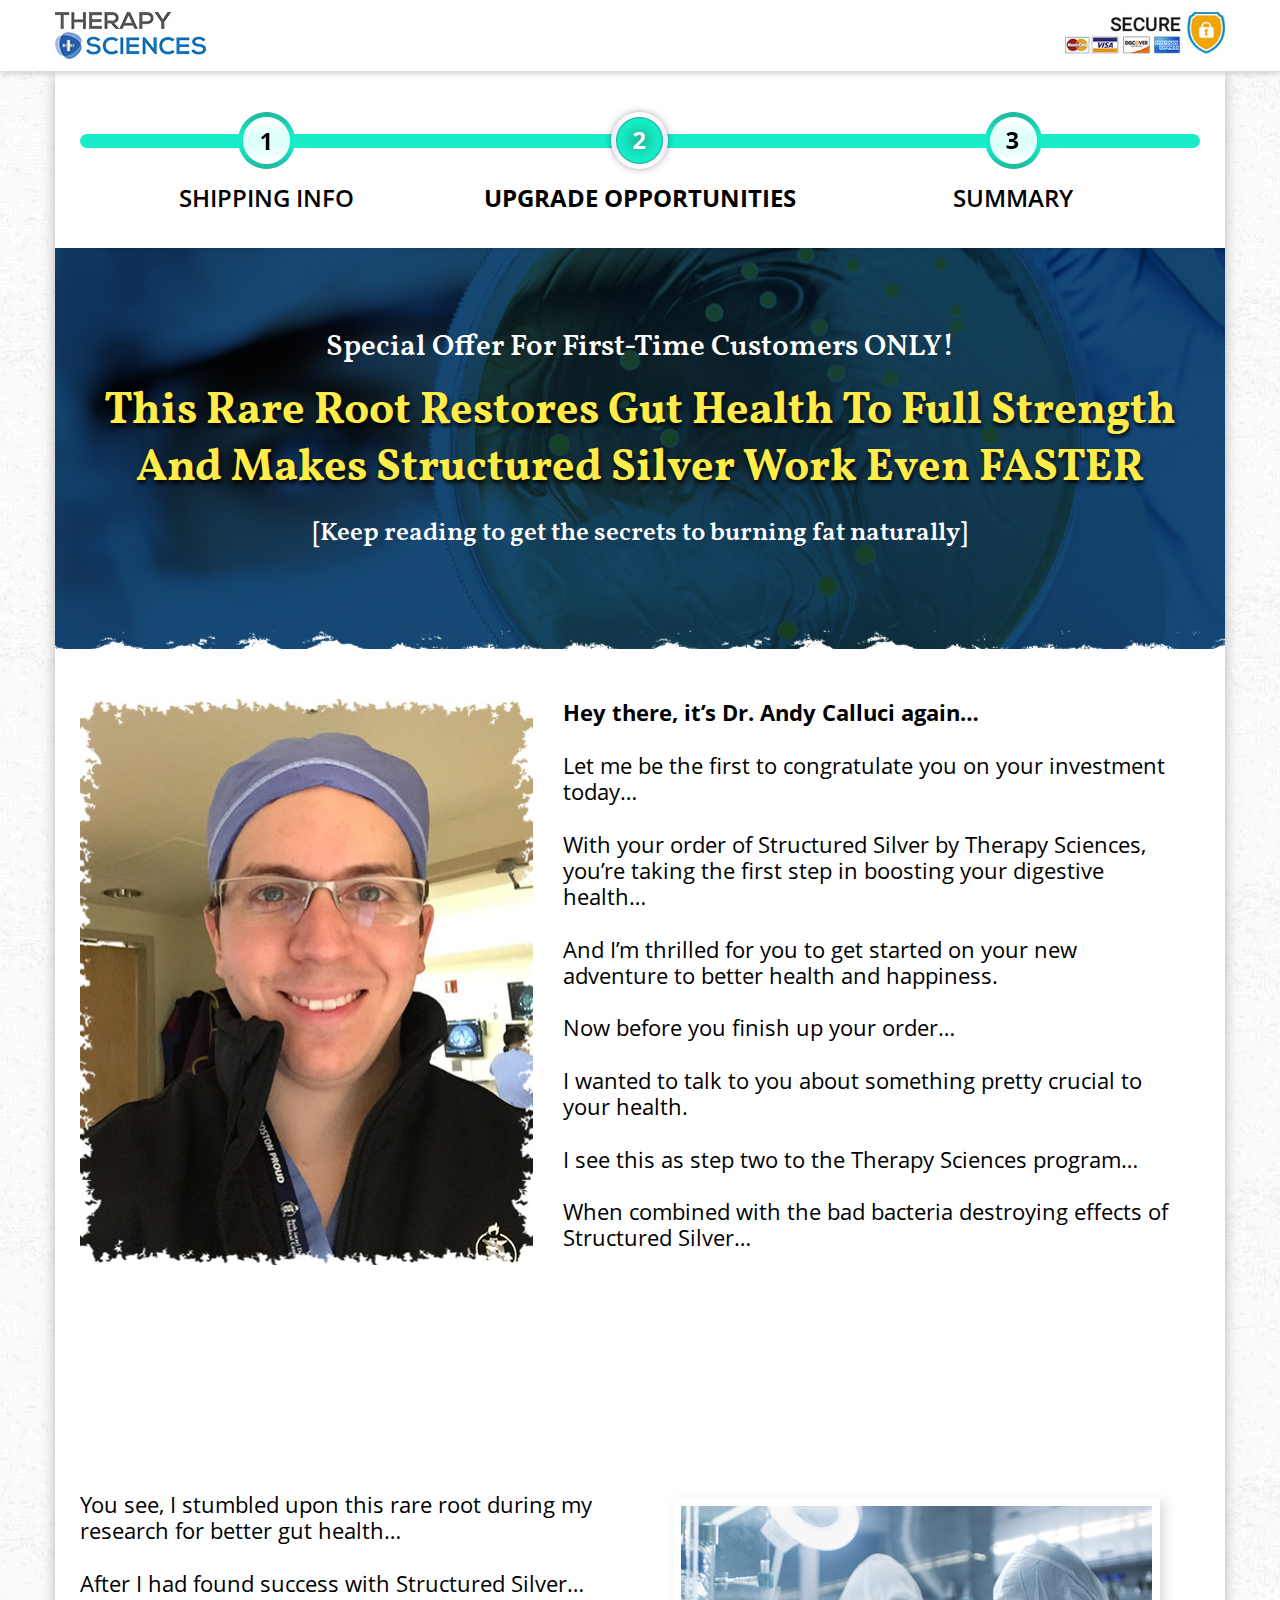
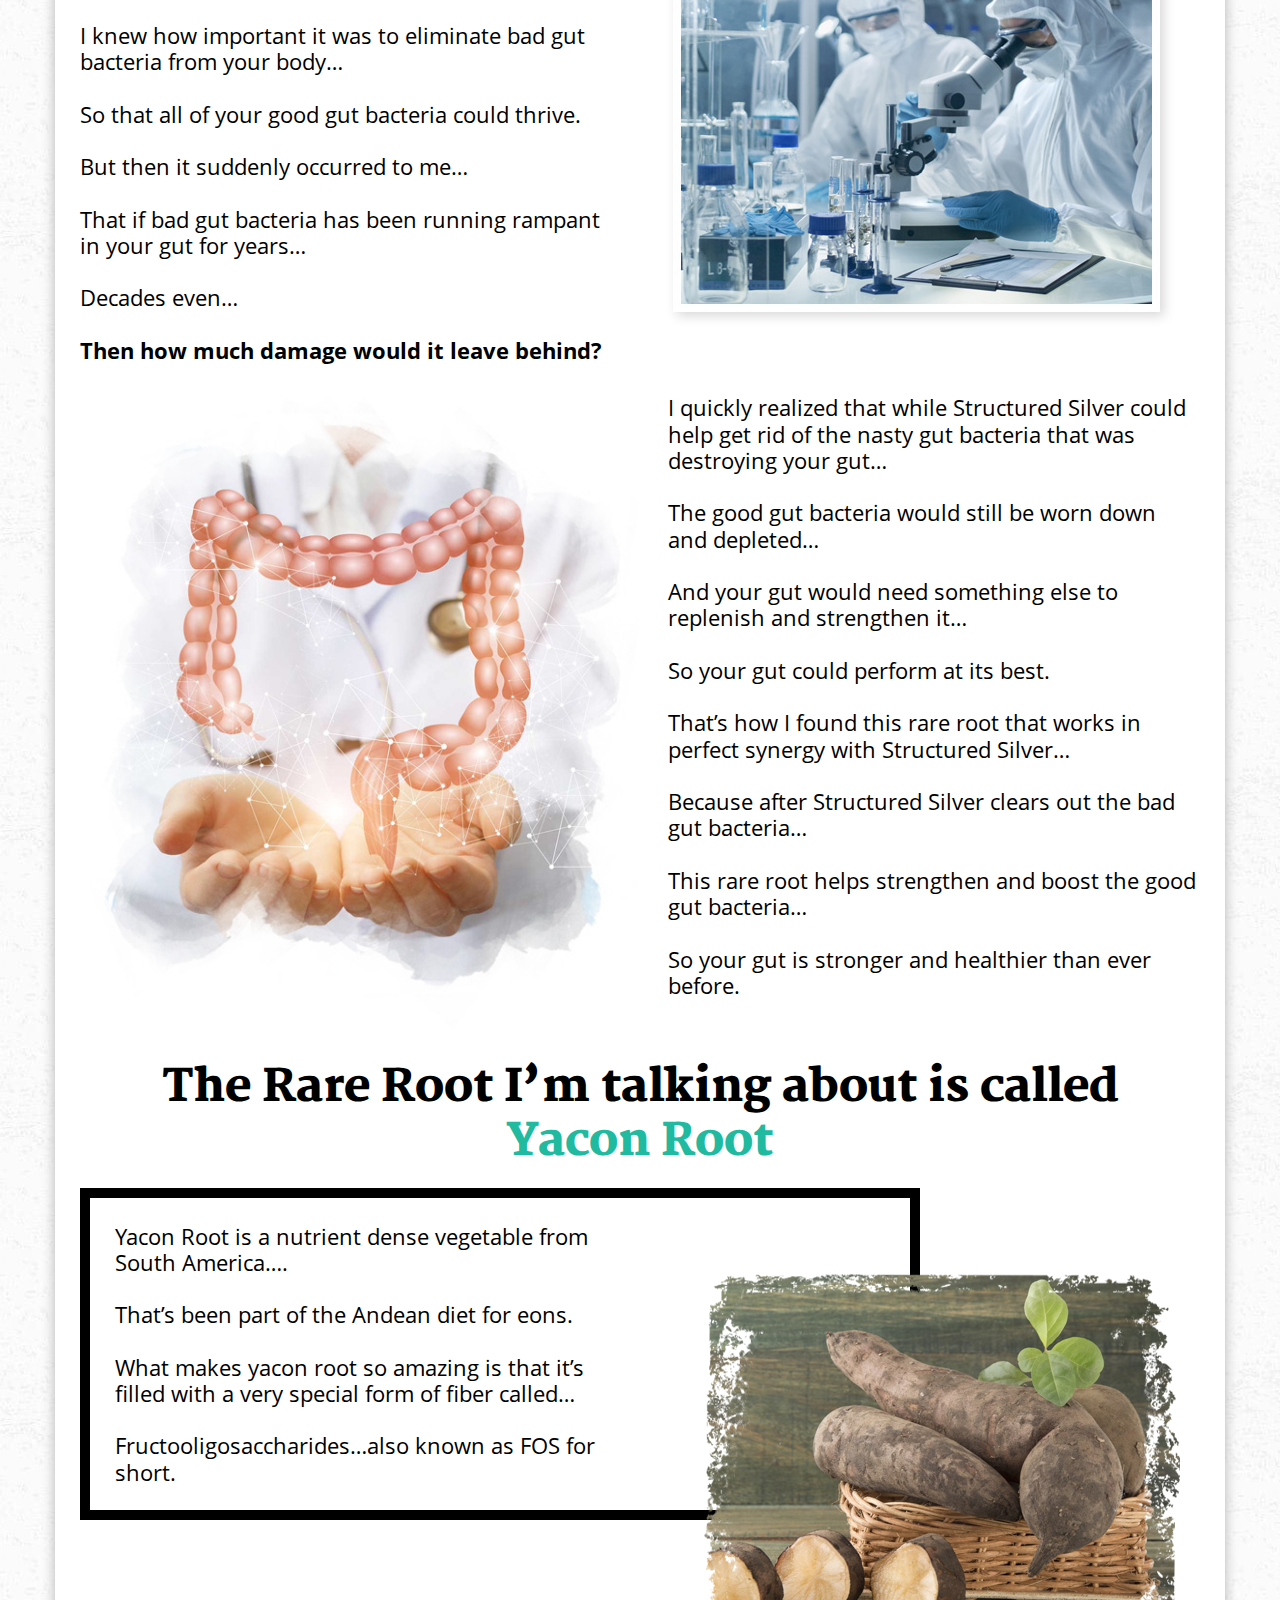
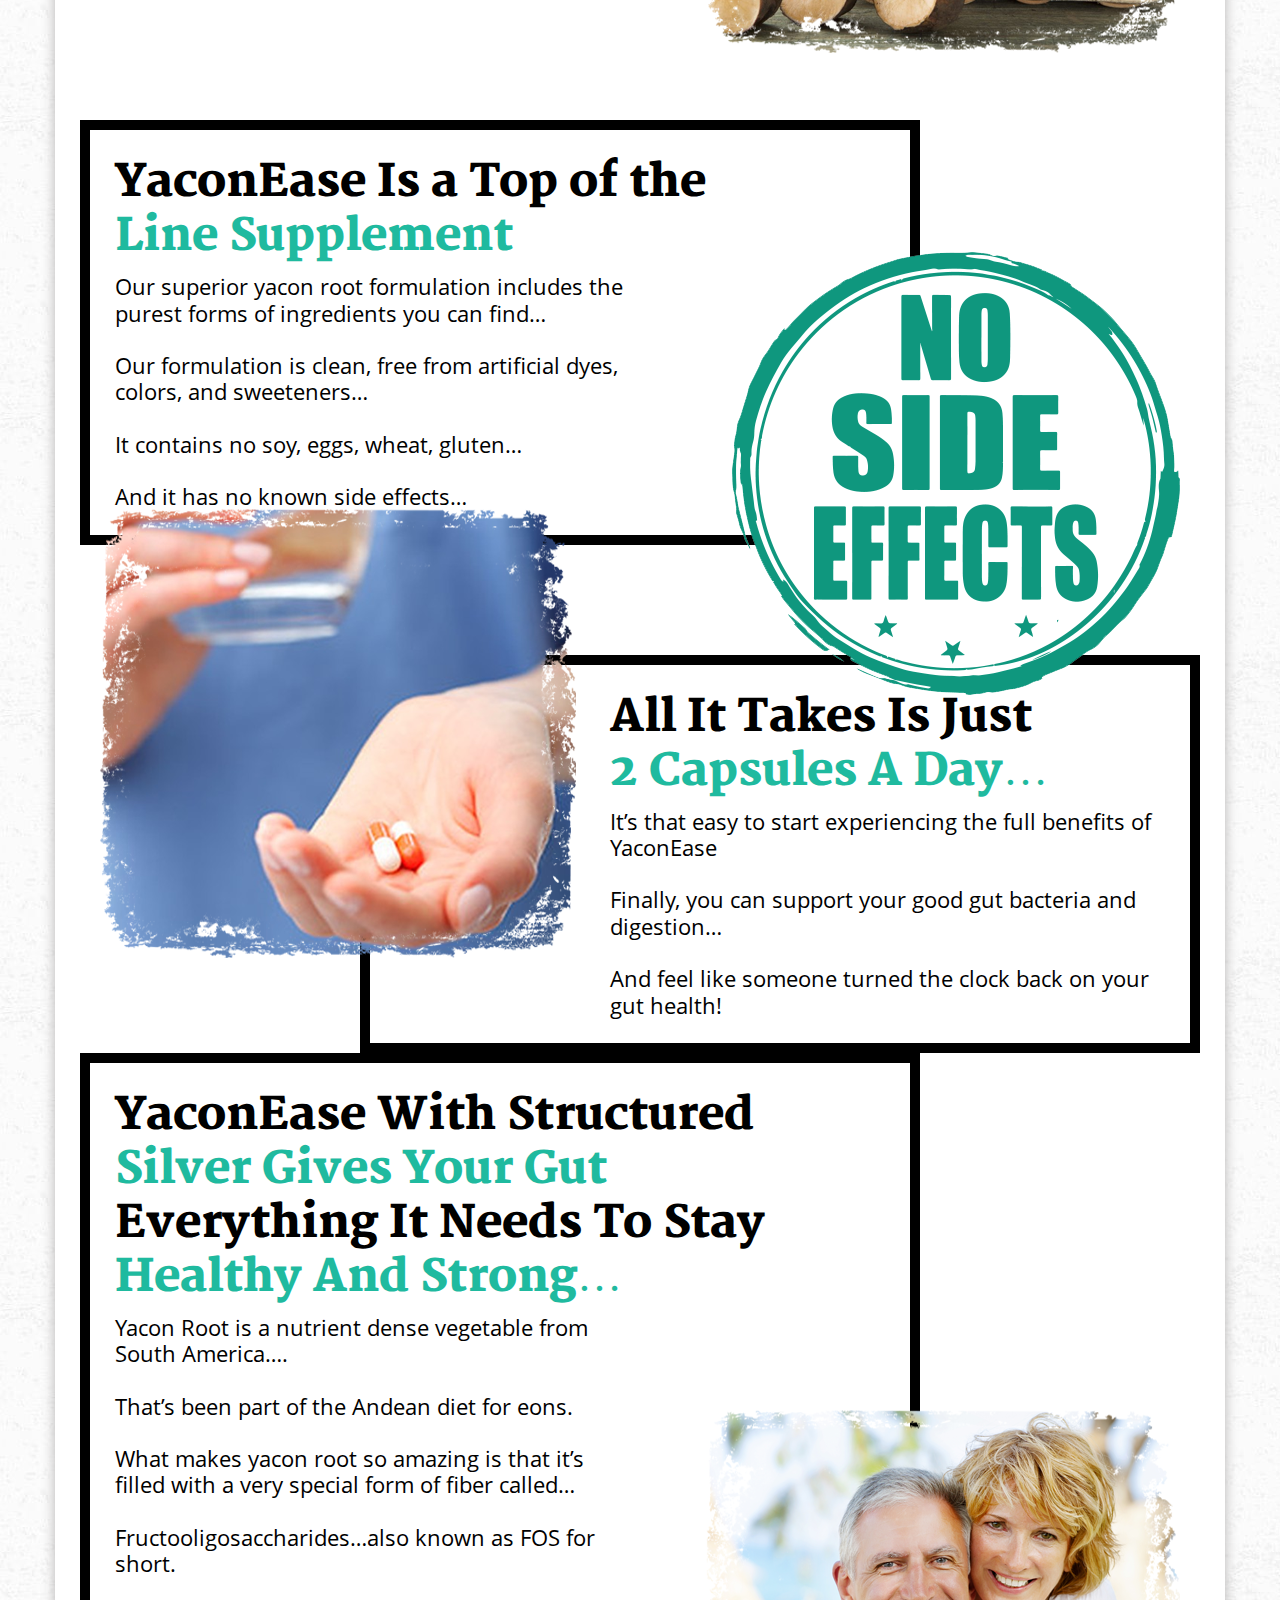
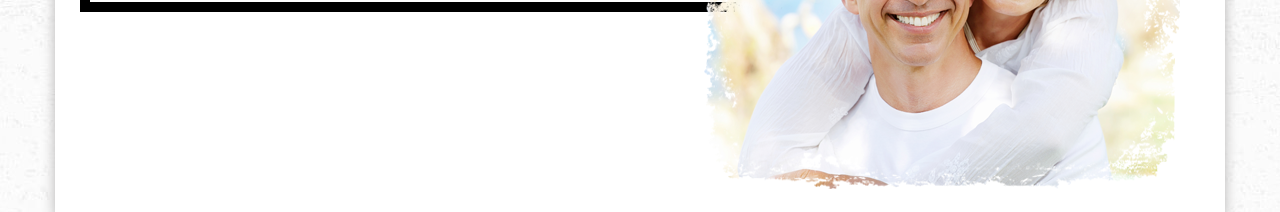
==== commit f9337704: "pages" ====
--- a/index-1.html
+++ b/index-1.html
@@ -195,7 +195,7 @@
           <div class="rare-root-feature-wrp">
             <ul class="ulc">
               <li class="clearfix rare-root-feature">
-                <img class="lazy" data-src="assets/images/rare-root-feature-002.png" src="assets/images/rare-root-feature-002.png" alt="">
+                <img class="lazy" data-src="assets/images/rare-root-feature-003.png" src="assets/images/rare-root-feature-003.png" alt="">
                 <div class="rare-root-feature-des">
                   <div class="rare-root-feature-head">
                     <h2>YaconEase Is a Top of the <br/> <span> Line Supplement</span></h2> 
@@ -209,7 +209,7 @@
                 </div>
               </li>
               <li class="clearfix rare-root-feature">
-                <img class="lazy" data-src="assets/images/rare-root-feature-003.png" src="assets/images/rare-root-feature-003.png" alt="">
+                <img class="lazy" data-src="assets/images/rare-root-feature-004.png" src="assets/images/rare-root-feature-004.png" alt="">
                 <div class="rare-root-feature-des">
                   <div class="rare-root-feature-head">
                     <h2>All It Takes Is Just <br/> <span>2 Capsules A Day…</span></h2>
@@ -222,7 +222,7 @@
                 </div>
               </li>
               <li class="clearfix rare-root-feature">
-                <img class="lazy" data-src="assets/images/rare-root-feature-004.png" src="assets/images/rare-root-feature-004.png" alt="">
+                <img class="lazy" data-src="assets/images/rare-root-feature-005.png" src="assets/images/rare-root-feature-005.png" alt="">
                 <div class="rare-root-feature-des">
                   <div class="rare-root-feature-head">
                     <h2>YaconEase With Structured <br/> <span>Silver Gives Your Gut</span> <br/> Everything It Needs To Stay <br> <span>Healthy And Strong…</span></h2>
--- a/common.css
+++ b/common.css
@@ -163,6 +163,10 @@
     padding-left: 10px!important;
     padding-right: 10px!important
 }
+.plr-15 {
+    padding-left: 15px!important;
+    padding-right: 15px!important
+}
 .plr-5{
     padding-left: 5px!important;
     padding-right: 5px!important
@@ -249,27 +253,7 @@
     h5 {
         font-size: 18px
     } 
-    p {
-        margin-bottom: 18px;
-    } 
-    .plr-30 {
-        padding-left: 0!important;
-        padding-right: 0!important
-    }
-    .plr-20 {
-        padding-left: 0!important;
-        padding-right: 0!important
-    }
-    .plr-10 {
-        padding-left: 0!important;
-        padding-right: 0!important
-    }
-    .plr-5{
-        padding-left: 0!important;
-        padding-right: 0!important
-    }
-
-    
+
 }
 
 
--- a/style-1.css
+++ b/style-1.css
@@ -258,8 +258,13 @@
     padding-bottom: 145px;
 }
 .rare-root-feature-wrp ul li{
-    margin-bottom: 40px;
-    position: relative;
+/*    margin-bottom: 40px;*/
+    position: relative;
+    padding-bottom: 55px;
+}
+.rare-root-feature-wrp ul li:nth-child(2n+2){
+    padding-top: 55px;
+    padding-bottom: 0;
 }
 .rare-root-feature-wrp ul li .rare-root-feature-des{
     width:75%;
@@ -269,16 +274,15 @@
     position: relative;
     z-index: 2
 }
+.rare-root-feature-wrp ul li:nth-child(2n+2) .rare-root-feature-des {
+    float: right;
+    padding-left: 240px;
+}
 .rare-root-feature-wrp ul li .rare-root-feature-pera{
     padding-right: 250px;
 }
-.rare-root-feature-wrp ul li .rare-root-feature-des{
-    width:75%;
-    float: left;
-    padding:25px;
-    border: 10px solid #000;
-    position: relative;
-    z-index: 2
+.rare-root-feature-wrp ul li:nth-child(2n+2) .rare-root-feature-pera{
+    padding-right: 0;
 }
 .rare-root-feature-wrp ul li img{
     position: absolute;
@@ -286,45 +290,39 @@
     bottom:-20%; 
     z-index: 3;
 }
-.fl-content-sec-5-wrp .rare-root-feature-wrp ul li img {
-    bottom: -32%;
-}
-.rare-root-feature-wrp ul li:nth-child(2n+2) .rare-root-feature-des {
-    float: right;
-    padding-left: 240px;
-}
-
-.rare-root-feature-wrp ul li:nth-child(2n+2) .rare-root-feature-pera{
-    padding-right: 0;
-}
-.rare-root-feature-pera p:last-child{
-    margin-bottom: 0;
-}
 .rare-root-feature-wrp ul li:nth-child(2n+2) img{
-    position: absolute;
     right:auto;
     top:-20%; 
     bottom:100%; 
     left:20px;
 }
+.rare-root-feature-pera p:last-child{
+    margin-bottom: 0;
+}
+
+/*.fl-content-sec-5-wrp .rare-root-feature-wrp ul li img {
+    bottom: -32%;
+}
+
+
+.fl-content-sec-5-wrp .rare-root-feature-wrp ul li:nth-child(1){
+    margin-bottom: 120px;
+}
+.fl-content-sec-5-wrp .rare-root-feature-wrp ul li:nth-child(3) img {
+    bottom: -10%;
+}*/
+
+
+
+
+
+
 .rare-root-feature-head h2{
     font-family: 'Merriweather-Black';
 }
 .rare-root-feature-head h2 span{
     color: #1fba9f;
 }
-.fl-content-sec-5-wrp .rare-root-feature-wrp ul li:nth-child(1){
-    margin-bottom: 120px;
-}
-.fl-content-sec-5-wrp .rare-root-feature-wrp ul li:nth-child(3) img {
-    bottom: -10%;
-}
-
-
-
-
-
-
 
 
 
--- a/style-2.css
+++ b/style-2.css
@@ -0,0 +1,491 @@
+/*
+--------------------------
+pos-powerful-sec
+--------------------------
+*/
+.pos-powerful-sec{
+    padding-top: 75px;
+    padding-bottom: 50px;
+    background-size: 100% 100% !important;
+    background-position: center!important;
+    background-repeat: repeat-x!important;
+    color: #fff;
+    position: relative;
+}
+.pos-powerful-sec .out-stock-sec-hdr h2{
+	margin-bottom: 10px;
+}
+/*
+------------------------
+ye-microbiome-sec-wrp
+------------------------
+*/
+.ye-microbiome-sec-wrp{
+	padding-top: 60px;
+	padding-bottom: 20px;
+}
+.ye-title-headding h2{
+	font-size: 44px;
+	line-height: 50px;
+	font-family: 'Merriweather-Black';
+	text-align: center;
+	margin-bottom: 25px;
+}
+.ye-flt-rgt-img{
+	float: right !important;
+}
+.ye-microbiome-sec-wrp .ye-two-grid-rgt-img{
+	padding-top: 30px;
+	padding-left: 15px;
+}
+.ye-microbiome-sec-wrp .hh-two-grid-rgt-dsc{
+	padding-right: 35px;
+}
+/*
+--------------------
+yacon-root-sec-wrp
+--------------------
+*/
+.yacon-root-sec-wrp{
+	padding-bottom: 35px;
+}
+.yacon-root-content-wrp{
+	background: #fff;
+    -webkit-box-shadow: 0 2px 5px 0 rgba(180, 179, 179, 1);
+    -moz-box-shadow: 0 2px 5px 0 rgba(180, 179, 179, 1);
+    box-shadow: 0 2px 5px 0 rgba(180, 179, 179, 1);
+    border-radius: 5px;
+    position: relative;
+    overflow: hidden;
+}
+.yacon-root-headding {
+    padding: 40px 15px 25px;
+    background-repeat: no-repeat !important;
+    background-size: 100% 100% !important;
+    background-position: center center !important;
+}
+.yacon-root-headding h2{
+	margin: 0;
+	color: #fff;
+	font-family: 'Merriweather-Black';
+	font-size: 40px;
+	line-height: 50px;
+	text-align: center;
+}
+.yacon-root-content{
+	padding-top: 30px;
+}
+.yacon-root-content .dft-multiline-bg p {
+    margin-bottom: 26px;
+}
+.yacon-root-content-wrp .ye-two-grid-rgt-img{
+	padding-left: 30px;
+	padding-top: 10px;
+}
+.yacon-root-content-wrp .ye-two-grid-rgt-dsc{
+	padding-right: 30px;
+	float: right;
+}
+.ye-two-grid-rgt-dsc ul{
+	list-style: none;
+	margin: 0;
+	padding: 0;
+}
+.ye-two-grid-rgt-dsc ul li{
+	float: left;
+	font-size: 22px;
+	line-height: 26px;
+	padding-left: 50px;
+	padding-top: 6px;
+	position: relative;
+	padding-bottom: 20px;
+	background-repeat: no-repeat;
+	background-size: 29px 37px;
+	background-position: left top;
+	font-family: 'OpenSans-Bold';
+}
+.prd-tp-50 {
+    padding-top: 20px;
+    margin-bottom: 60px;
+}
+/*
+----------------------
+paired-root-sec-wrp
+----------------------
+*/
+.paired-root-sec-wrp {
+    padding-top: 60px;
+    position: relative;
+}
+.pos-powerful-sec:before,
+.paired-root-sec-wrp:before{
+    content: "";
+    position: absolute;
+    left: 0;
+    right: 0;
+    top: -1px;
+    background: url(assets/images/stock-out-sec-bg-top.jpg);
+    background-repeat: repeat-x;
+    height: 13px;
+    z-index: 2;
+}
+.pos-powerful-sec:after,
+.paired-root-sec-wrp:after{
+    content: "";
+    position: absolute;
+    left: 0;
+    right: 0;
+    bottom: -1px;
+    background: url(assets/images/stock-out-sec-bg-btm.jpg);
+    background-repeat: repeat-x;
+    height: 25px;
+    z-index: 2;
+}
+/*.paired-root-sec-wrp:after{
+	background: url(assets/images/stock-out-sec-bg-btm-2.jpg);
+}*/
+.paired-root-sec-wrp .rare-root-feature-wrp{
+	padding-left: 15px;
+}
+.paired-root-sec-wrp .rare-root-feature-wrp ul li .rare-root-feature-des{
+	border-color: #fff;
+}
+
+.paired-root-sec-wrp .rare-root-feature-des{
+	padding-right: 95px !important;
+}
+.paired-root-sec-wrp .rare-root-feature-des h2{
+	margin: 0;
+	color: #fff;
+	line-height: 55px;
+	margin-bottom: 30px;
+	font-family: 'Merriweather-Black';
+}
+.paired-root-sec-wrp .rare-root-feature-des p{
+	color: #fff;
+	padding-right: 110px;
+}
+.ye-remove-line-headding h3{
+	margin: 0;
+	color: #fff;
+	text-align: center;
+	font-family: 'Merriweather-Black';
+	margin-bottom: 15px;
+}
+.dft-text-module{
+	color: #fff;
+	padding-top: 8px;
+}
+
+.health-risks-grd-wrp {
+    text-align: center;
+    padding-top: 8px;
+    padding-bottom: 10px;
+}
+.health-risks-grd-wrp ul{
+	text-align: center;
+}
+.health-risks-grd-wrp li {
+	width: 100%;
+	max-width: 370px;
+	display: inline-block;
+	vertical-align: top;
+	margin-bottom: 30px;
+}
+.health-risks-grd-wrp li:nth-child(3n+1){
+	clear: left !important;
+}
+.health-risks-grd-wrp li:nth-child(7){
+	clear: none !important;
+}
+.health-risks-img-wrp {
+    position: relative;
+}
+.health-risks-img {
+    width: 187px;
+    height: 183px;
+    margin: 0 auto;
+    background-repeat: no-repeat !important;
+    background-size: cover !important;
+    background-position: center center !important;
+}
+.health-risks-dsc{
+	color: #fff;
+}
+.health-risks-dsc h5{
+	margin: 0;
+	font-family: 'Merriweather-Black';
+	margin-top: 20px;
+	margin-bottom: 10px;
+}
+.health-risks-dsc p {
+    padding-left: 20px;
+    padding-right: 20px;
+}
+.health-risks-grd-wrp li:nth-child(4) .health-risks-dsc p{
+	padding-left: 10px;
+	padding-right: 10px;
+} 
+/*
+-------------------
+result-show-sec-wrp
+-------------------
+*/
+.profile-show-sec-wrp{
+	padding-top: 45px;
+	padding-bottom: 20px;
+}
+.profile-show-wrp{
+	padding-left: 15px;
+	padding-right: 15px;
+}
+.profile-show-headding h2{
+	margin: 0;
+   font-family: 'Merriweather-Black';
+   text-align: center;
+   margin-bottom: 35px;
+}
+
+.profile-show-wrp ul li{
+	border: 5px solid #ececec;
+	margin-bottom: 20px;
+	-webkit-box-shadow: 1px 2px 5px 1px rgba(180, 179, 179, 1);
+    -moz-box-shadow: 1px 2px 5px 1px rgba(180, 179, 179, 1);
+    box-shadow: 1px 2px 5px 1px rgba(180, 179, 179, 1);
+}
+.profile-show-inr{
+	padding: 20px 20px;
+}
+.profile-dsc{
+	padding-left: 65px;
+	background-repeat: no-repeat;
+	background-position: left 5px top -6px;
+	background-size: 54px 54px;
+	padding-top: 8px;
+}
+.profile-dsc h5{
+	margin: 0;
+	font-size: 22px;
+	line-height: 24px;
+	color: #000;
+	font-family: 'OpenSans-Bold';
+	margin-bottom: 5px;
+}
+.profile-show-inr blockquote {
+    padding: 0;
+    margin: 0;
+    border-left: 0;
+    font-size: 22px;
+    line-height: 26px;
+    padding-top: 5px;
+}
+
+@media(max-width: 1199px){
+	.pos-powerful-sec .out-stock-sec-hdr h2 br{
+		display: none;
+	}
+	.ye-title-headding h2{
+		font-size: 40px;
+		line-height: 44px;
+	}
+	.yacon-root-headding h2 br,
+	.ye-title-headding h2 br{
+		display: none;
+	}
+	.paired-root-sec-wrp .rare-root-feature-des h2,
+	.yacon-root-headding h2{
+		font-size: 36px;
+		line-height: 46px;
+	}
+	.paired-root-sec-wrp .rare-root-feature-des p {
+	    padding-right: 0 !important;
+	}
+	.paired-root-sec-wrp .rare-root-feature-des {
+	    padding-right: 245px !important;
+	}
+	.ye-microbiome-sec-wrp .hh-two-grid-rgt-dsc {
+	    padding-right: 0;
+	}
+	.ye-microbiome-sec-wrp .ye-two-grid-rgt-img {
+	    padding-left: 0;
+	}
+}
+ 
+
+@media(max-width: 991px){
+	.pos-powerful-sec .out-stock-sec-hdr h2 {
+	    font-size: 32px;
+	    line-height: 36px;
+	}
+	.ye-title-headding h2{
+		font-size: 32px;
+		line-height: 40px;
+	}
+	.ye-flt-rgt-img {
+	    float: none !important;
+	    text-align: center;
+	}
+	.ye-microbiome-sec-wrp .ye-two-grid-rgt-img {
+	    padding-top: 10px;
+	    padding-left: 0;
+	    padding-bottom: 30px;
+	}
+	.paired-root-sec-wrp .rare-root-feature-des h2,
+	.yacon-root-headding h2{
+		font-size: 32px;
+		line-height: 44px;
+	}
+	.yacon-root-content-wrp .ye-two-grid-rgt-img {
+	    padding-left: 0;
+	    text-align: center;
+	    padding-bottom: 30px;
+	}
+	.yacon-root-content-wrp .ye-two-grid-rgt-dsc {
+	    padding-right: 15px;
+	    padding-left: 15px;
+	}
+	.paired-root-sec-wrp .rare-root-feature-des p {
+	    padding-right: 0 !important;
+	}
+	.paired-root-sec-wrp .rare-root-feature-wrp ul li .rare-root-feature-des {
+	    margin-bottom: 30px;
+	}
+	.paired-root-sec-wrp .rare-root-feature-wrp {
+	    padding-bottom: 0;
+	    padding-left: 0;
+	}
+	
+
+
+	
+
+}
+
+@media (max-width:830px){
+    
+
+}
+
+@media(max-width: 767px){
+	.pos-powerful-sec {
+	    padding-top: 50px;
+	    padding-bottom: 40px;
+	}
+	.pos-powerful-sec .out-stock-sec-hdr h2 {
+	    font-size: 28px;
+	    line-height: 34px;
+	}
+	.paired-root-sec-wrp .rare-root-feature-des h2,
+	.ye-title-headding h2{
+		font-size: 30px;
+		line-height: 38px;
+	}
+	.ye-microbiome-sec-wrp {
+	    padding-top: 50px;
+	    padding-bottom: 20px;
+	}
+	.yacon-root-headding h2{
+		font-size: 28px;
+		line-height: 40px;
+	}
+	.yacon-root-headding {
+	    padding: 25px 15px 20px;
+	}
+	.yacon-root-content{
+		padding: 20px 15px 0 !important;
+	}
+	.ye-two-grid-rgt-dsc ul li{
+		font-size: 18px;
+		line-height: 22px;
+		padding-bottom: 10px;
+		padding-left: 45px;
+	}
+	.ye-two-grid-rgt-img{
+		padding-left: 15px !important;
+		padding-right: 15px !important;
+	}
+	.prd-tp-50{
+		margin-bottom: 30px;
+	}
+	.paired-root-sec-wrp .rare-root-feature-des h2{
+		margin-bottom: 20px;
+	}
+	.paired-root-sec-wrp .rare-root-feature-wrp ul li .rare-root-feature-des{
+		padding:25px 15px !important; 
+	}
+	.paired-root-sec-wrp {
+	    padding-top: 40px;
+	    padding-bottom: 20px;
+	}
+	.health-risks-dsc p {
+	    padding-left: 0;
+	    padding-right: 0;
+	}
+	.health-risks-grd-wrp li{
+		margin-bottom: 15px;
+	}
+	.dft-text-module p:last-child {
+	    padding-bottom: 10px;
+	}
+	.profile-show-inr {
+	    padding: 20px 10px;
+	}
+	.profile-show-wrp {
+	    padding-left: 0;
+	    padding-right: 0;
+	}
+	.profile-dsc h5 {
+	    font-size: 20px;
+	    line-height: 22px;
+	}
+	.profile-show-inr blockquote{
+		font-size: 18px;
+		line-height: 22px;
+	}
+	.health-risks-grd-wrp li:nth-child(4) .health-risks-dsc p {
+	    padding-left: 0;
+	    padding-right: 0;
+	}
+}
+
+
+
+@media(max-width: 639px){
+       
+}
+ 
+
+
+@media(max-width: 575px){
+    
+}
+
+
+@media(max-width:479px) {
+    .pos-powerful-sec .out-stock-sec-hdr h2 {
+	    font-size: 24px;
+	    line-height: 28px;
+	}
+	.yacon-root-headding h2{
+		font-size: 24px;
+		line-height: 30px;
+	}
+	.paired-root-sec-wrp .rare-root-feature-des h2,
+	.ye-title-headding h2{
+		font-size: 24px;
+		line-height: 30px;
+	}
+	.ye-two-grid-rgt-dsc ul li{
+		font-size: 17px;
+		line-height: 21px;
+		padding-left: 40px;
+	}
+	.profile-dsc h5 {
+	    font-size: 18px;
+	    line-height: 20px;
+	}
+}
+
+@media(max-width: 359px){
+    
+}--- a/style-3.css
+++ b/style-3.css
@@ -40,6 +40,7 @@
 .out-stock-sec-grd-img-1{
     padding-top: 10px;
 }
+.yacon-root-content .dft-multiline-bg p span,
 .dft-text-module p span {
     background-size: 100% 100%!important;
     background-repeat: no-repeat!important;
@@ -95,10 +96,8 @@
     text-align: left;
     padding-bottom: 24px;
 }
-.pkg-area-con{
-}
 .pkg-area-con-bg{
-    padding: 60px 0 50px;
+    padding: 50px 0 50px;
     background-size: cover!important;
     background-position: center center;
 }
@@ -108,7 +107,7 @@
 }
 .fl-pkg-sec-hdr h2{
     font-family: 'Merriweather-Black';
-    margin-bottom: 85px;
+    margin-bottom: 80px;
     margin-top: 0;
     color: #000;
 }
@@ -410,3 +409,99 @@
     color: #6a6a6a;
     padding: 0 10px;
 }
+
+
+
+
+@media(max-width: 1199px){
+    .hide-md{
+        display: none!important;
+    }
+    .show-md{
+        display: block!important;
+    }
+}
+ 
+
+@media(max-width: 991px){
+    .hide-sm{
+        display: none!important;
+    }
+    .show-sm{
+        display: block!important;
+    }
+    .fl-ftr-top-sec-rgt-img {
+        text-align: center;
+        padding-bottom: 25px;
+    }
+    .fl-ftr-top-sec-rgt-img img {
+        margin-top: 0;
+    }
+    .fl-pkg-grd-controller > ul > li {
+        width: 100%;
+        margin-bottom: 20px;
+    }
+    .fl-pkg-grd-col-btm-bdr {
+        max-width: 370px;
+        margin: 0 auto;
+    }
+    .fl-pkg-grd-controller > ul > li:nth-child(2) .fl-pkg-grd-col-btm-bdr {
+        margin-top: 0;
+    }
+    .fl-pkg-sec-hdr h2{
+        margin-bottom: 35px;
+    }
+    .out-stock-sec-grd-img-1,
+    .out-stock-sec-grd-img-2{
+        padding-bottom: 25px;
+    }
+    .fl-pkg-sec-bg-hdr{
+        margin-bottom: 45px;
+    }
+}
+
+
+@media(max-width: 767px){
+    .hide-xs{
+        display: none!important;
+    }
+    .show-xs{
+        display: block!important;
+    }
+    .fl-ftr-des{
+        padding: 0;
+    }
+}
+
+
+
+@media(max-width: 639px){
+
+}
+ 
+
+
+@media(max-width: 575px){
+    .fl-creditcards{
+        padding-left: 0;
+    }
+    .fl-pkg-sec-bg-hdr h2 br{
+        display: none;
+    }
+
+}
+
+
+@media(max-width: 479px){
+    .fl-ftr-nav ul li {
+        padding: 0 16px;
+        font-size: 17px;
+    }
+
+}
+
+
+
+@media(max-width: 359px){
+
+}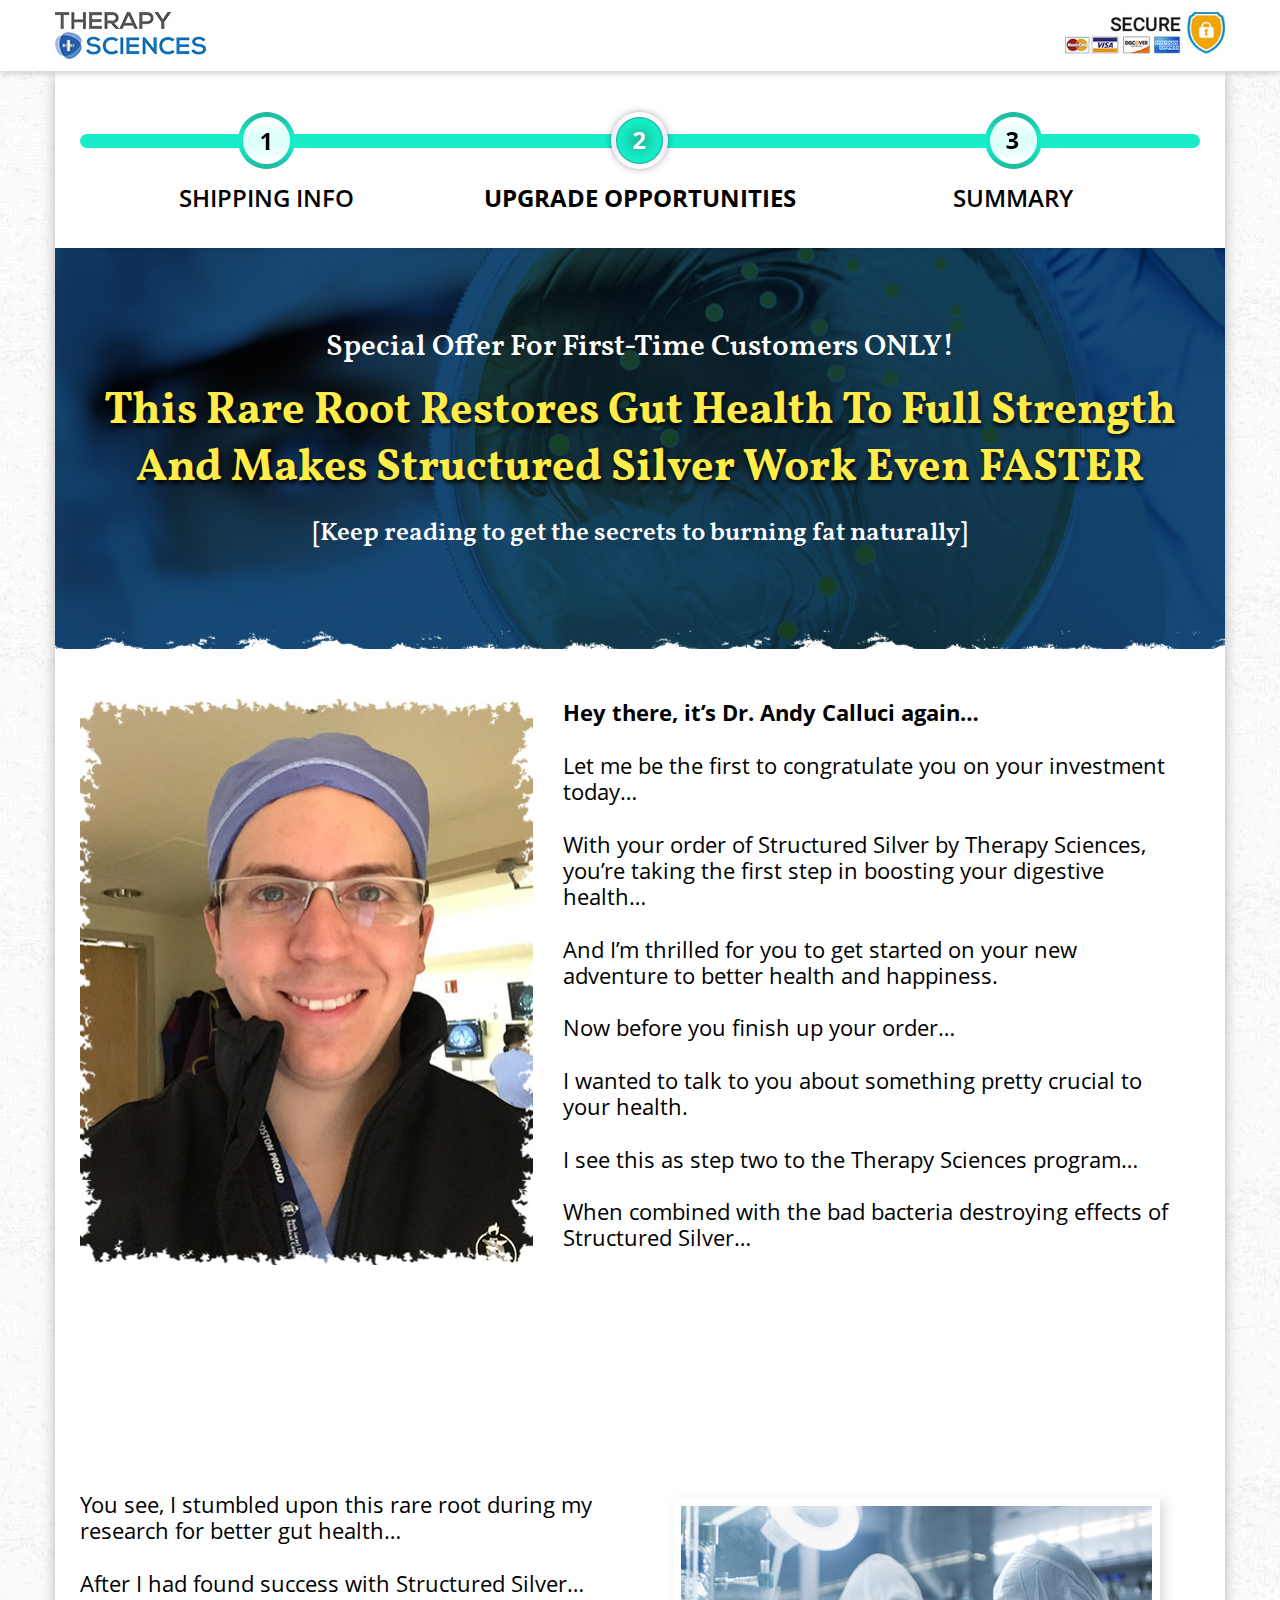
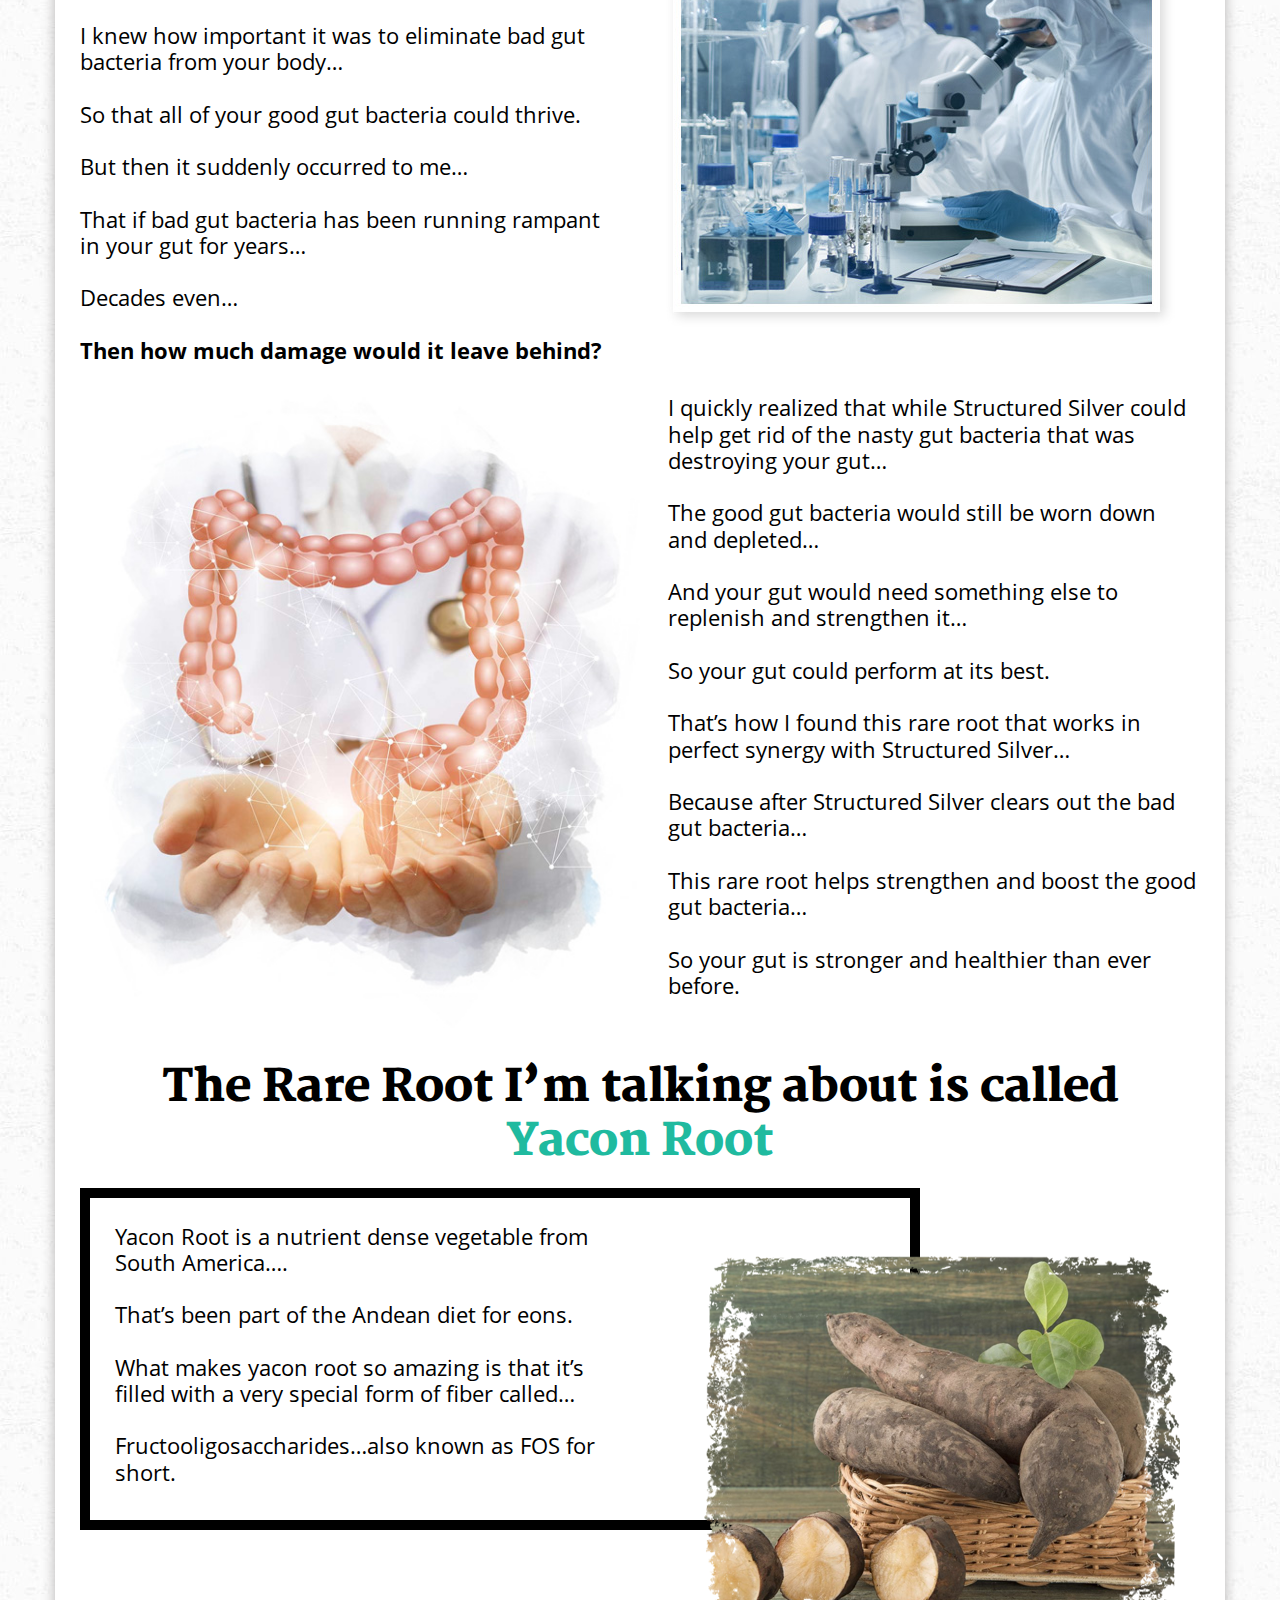
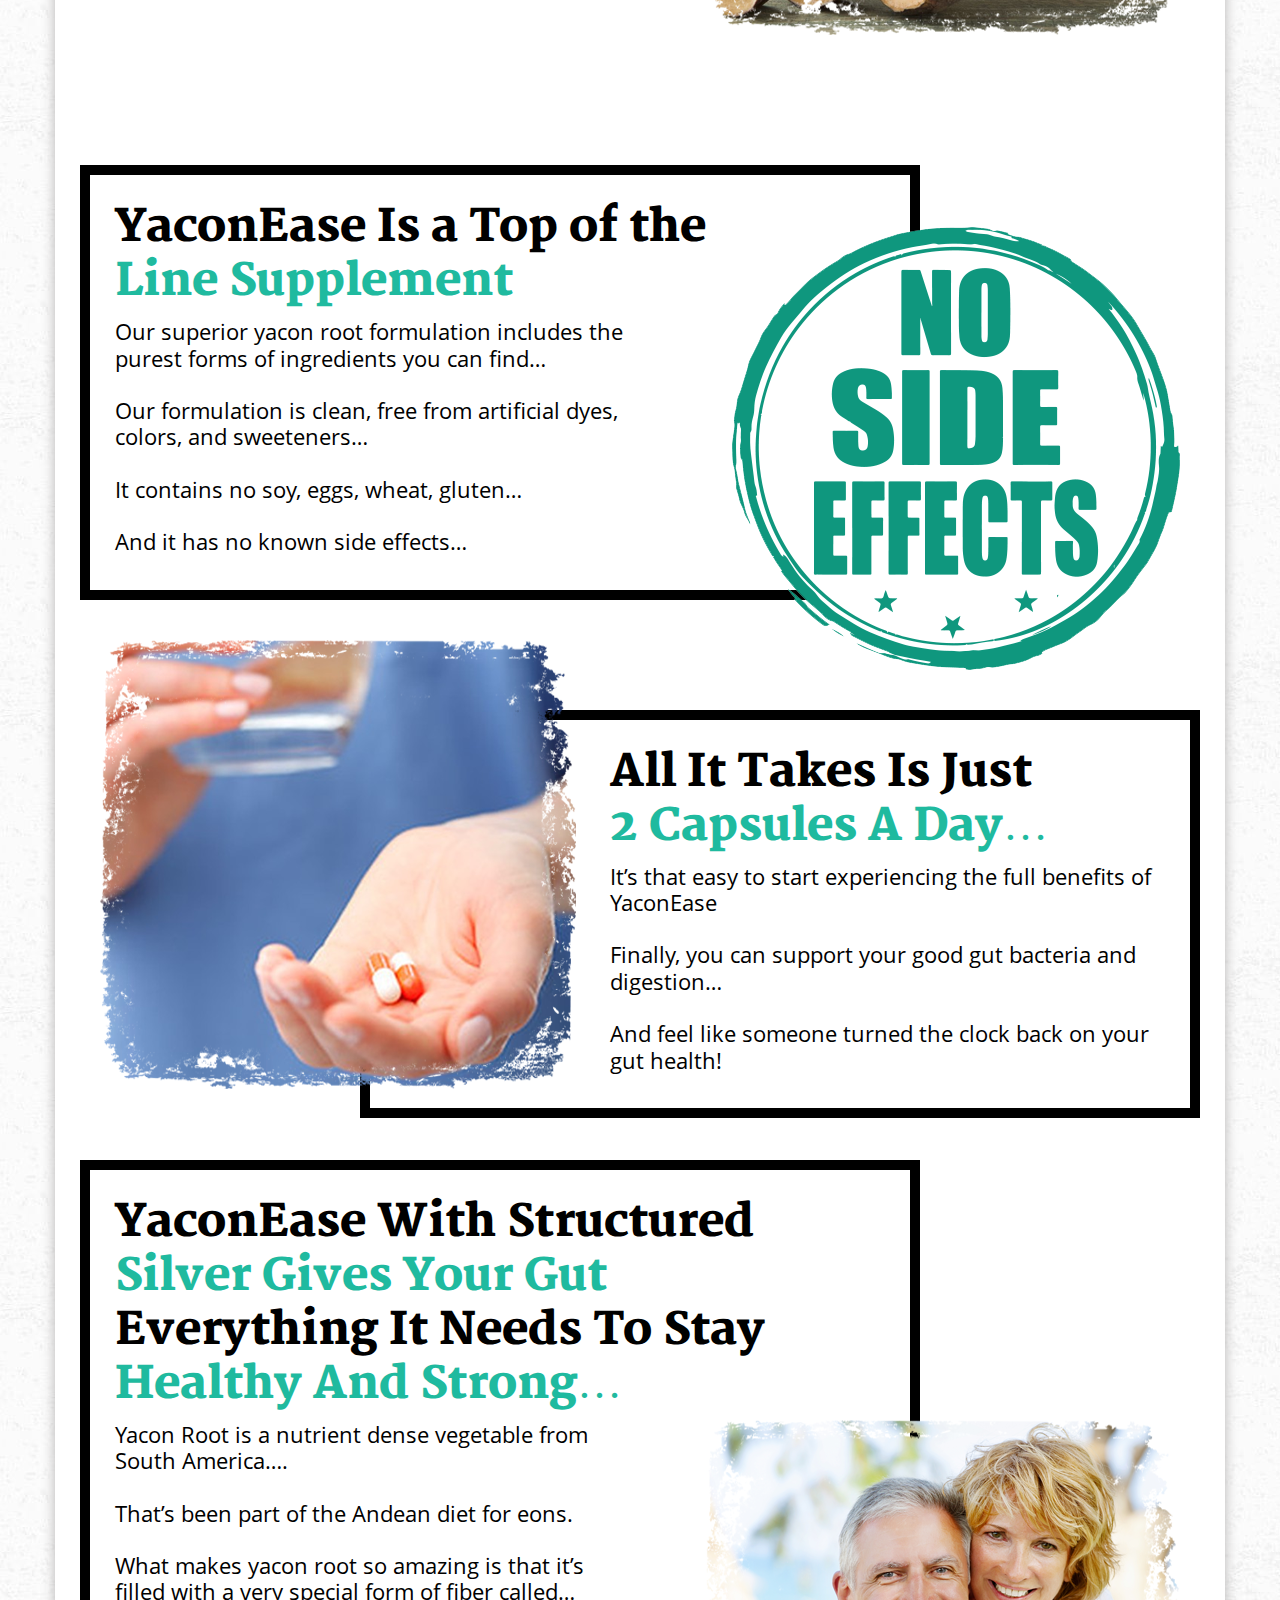
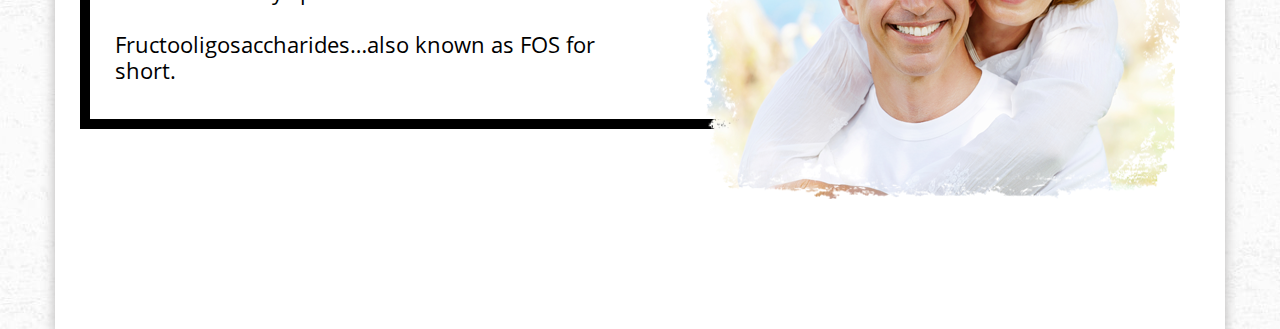
==== commit 4f9a5445: "fixing" ====
--- a/index-1.html
+++ b/index-1.html
@@ -188,7 +188,7 @@
   </section><!-- end of fl-content-sec-3-wrp -->
 
 
-  <section class="fl-content-sec-5-wrp plr-10">
+  <section class=" plr-10">
     <div class="container">
       <div class="row">
         <div class="col-sm-12">          
--- a/style-1.css
+++ b/style-1.css
@@ -258,21 +258,24 @@
     padding-bottom: 145px;
 }
 .rare-root-feature-wrp ul li{
-/*    margin-bottom: 40px;*/
     position: relative;
     padding-bottom: 55px;
 }
 .rare-root-feature-wrp ul li:nth-child(2n+2){
     padding-top: 55px;
-    padding-bottom: 0;
+    padding-bottom: 42px;
+}
+.fl-content-sec-5-wrp .rare-root-feature-wrp ul li {
+    padding-bottom: 90px;
 }
 .rare-root-feature-wrp ul li .rare-root-feature-des{
     width:75%;
     float: left;
     padding:25px;
+    padding-bottom: 35px;
     border: 10px solid #000;
     position: relative;
-    z-index: 2
+    z-index: 2;
 }
 .rare-root-feature-wrp ul li:nth-child(2n+2) .rare-root-feature-des {
     float: right;
@@ -287,12 +290,12 @@
 .rare-root-feature-wrp ul li img{
     position: absolute;
     right:20px;
-    bottom:-20%; 
+    bottom:-15px; 
     z-index: 3;
 }
 .rare-root-feature-wrp ul li:nth-child(2n+2) img{
     right:auto;
-    top:-20%; 
+    top:-15px; 
     bottom:100%; 
     left:20px;
 }
